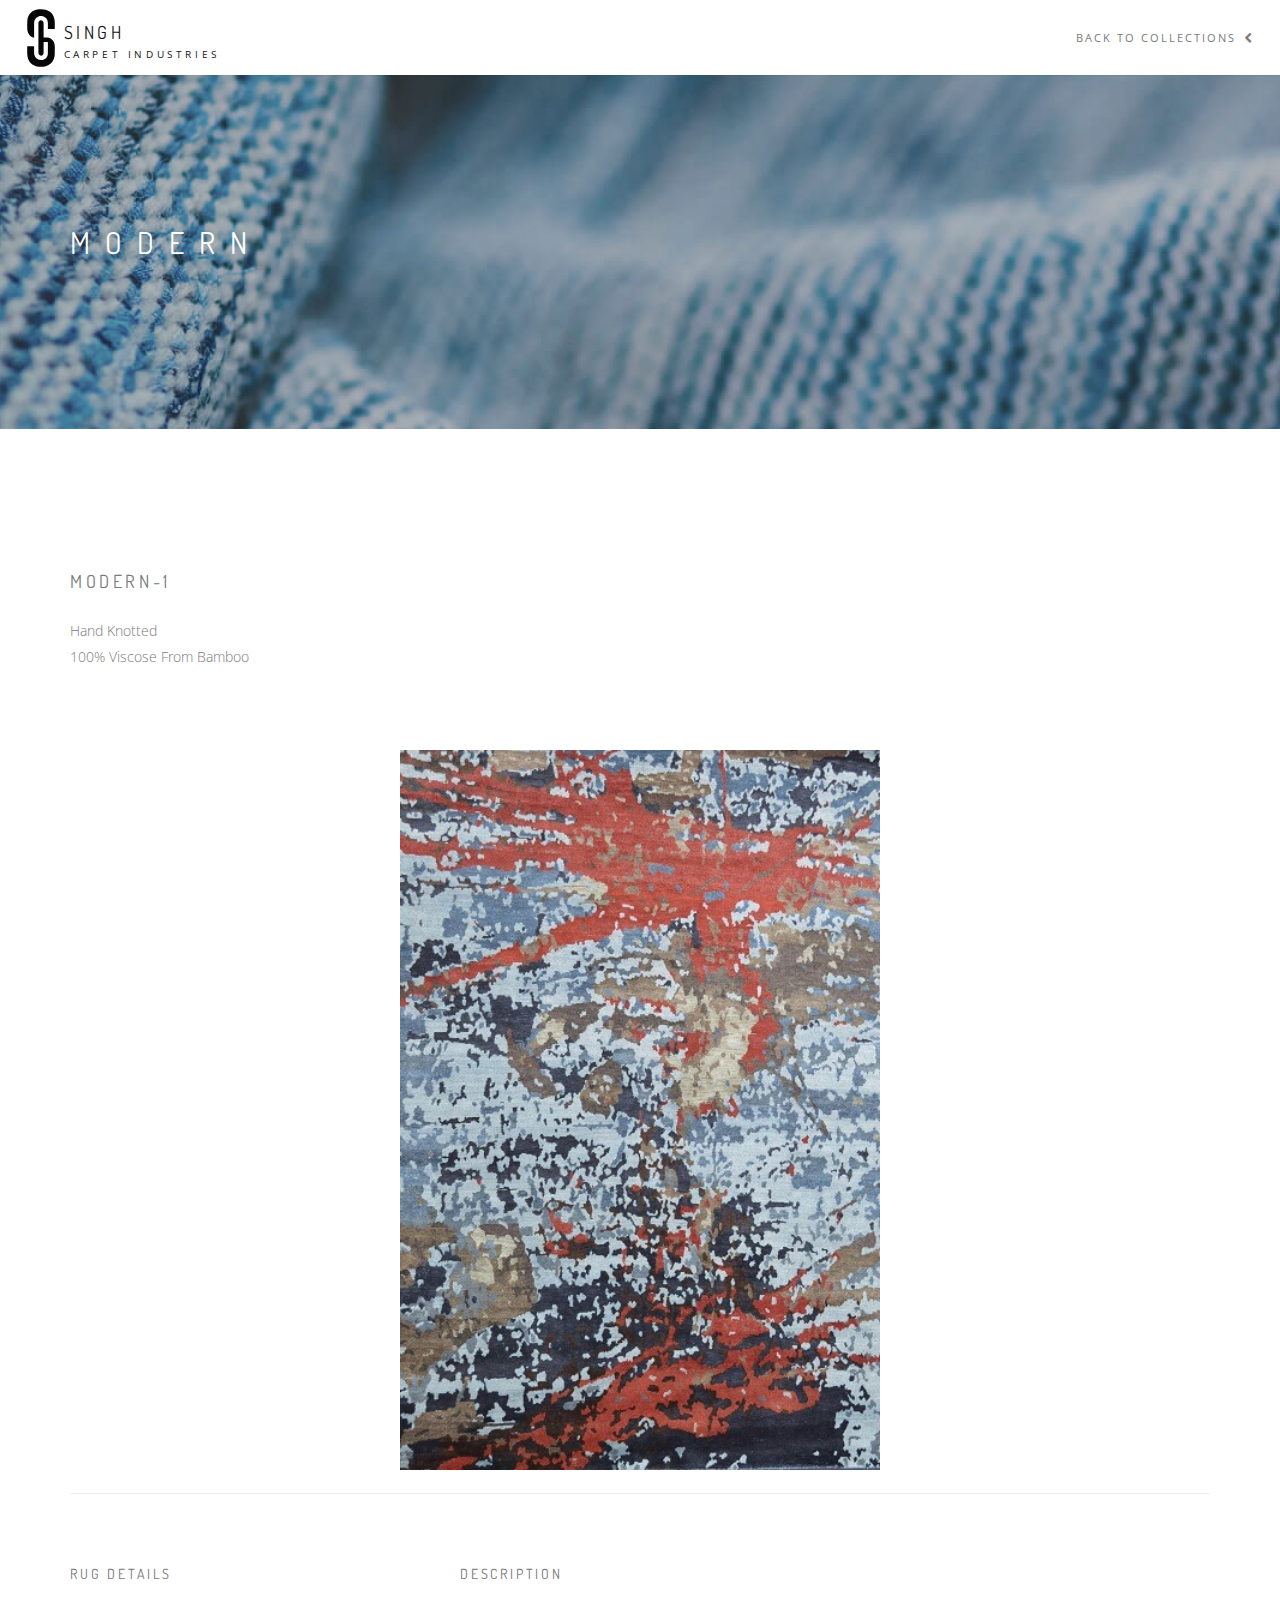
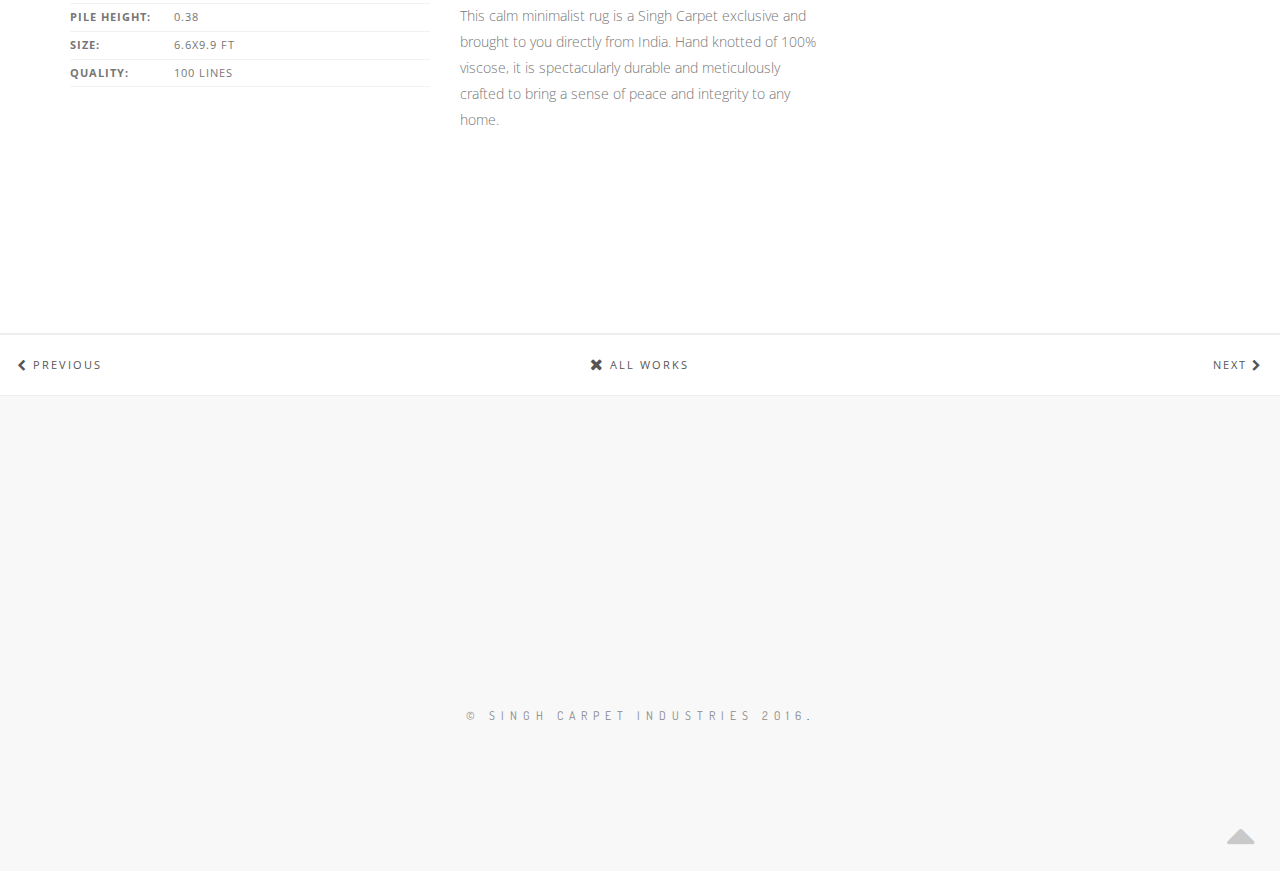
==== deploy/rug-single.html @ 07a35248 "Website deployed" ====
<!DOCTYPE html>
<html>
    <head>
        <title>Singh Carpet Industries - Rugs</title>
        <meta name="description" content="Whether your style is contemporary or classic, you can design your perfect area rug at Singh Carpet Industries.">
        <meta name="keywords" content="Carpet, contemporary, classic, rugs, Varanasi, Bhadoi, Carpet Industries, Custom rugs">
        <meta charset="utf-8">
        <meta name="author" content="Ranjeet Sengar">
        <!--[if IE]><meta http-equiv='X-UA-Compatible' content='IE=edge,chrome=1'><![endif]-->
        <meta name="viewport" content="width=device-width, initial-scale=1.0, maximum-scale=1.0" />
        
        <!-- Favicons -->
        <link rel="shortcut icon" href="icons/favicon-32x32.png">
        <link rel="apple-touch-icon" sizes="57x57" href="icons/apple-icon-57x57.png">
        <link rel="apple-touch-icon" sizes="60x60" href="icons/apple-icon-60x60.png">
        <link rel="apple-touch-icon" sizes="72x72" href="icons/apple-icon-72x72.png">
        <link rel="apple-touch-icon" sizes="76x76" href="icons/apple-icon-76x76.png">
        <link rel="apple-touch-icon" sizes="114x114" href="icons/apple-icon-114x114.png">
        <link rel="apple-touch-icon" sizes="120x120" href="icons/apple-icon-120x120.png">
        <link rel="apple-touch-icon" sizes="144x144" href="icons/apple-icon-144x144.png">
        <link rel="apple-touch-icon" sizes="152x152" href="icons/apple-icon-152x152.png">
        <link rel="apple-touch-icon" sizes="180x180" href="icons/apple-icon-180x180.png">
        <link rel="icon" type="image/png" sizes="192x192"  href="icons/android-icon-192x192.png">
        <link rel="icon" type="image/png" sizes="32x32" href="icons/favicon-32x32.png">
        <link rel="icon" type="image/png" sizes="96x96" href="icons/favicon-96x96.png">
        <link rel="icon" type="image/png" sizes="16x16" href="icons/favicon-16x16.png">
        <link rel="manifest" href="icons/manifest.json">
        <meta name="msapplication-TileColor" content="#ffffff">
        <meta name="msapplication-TileImage" content="icons/ms-icon-144x144.png">
        <meta name="theme-color" content="#ffffff">
        
        <!-- CSS -->
        <link rel="stylesheet" href="css/bootstrap.min.css">
        
        <link rel="stylesheet" href="css/animate.min.css">
        <link rel="stylesheet" href="css/vertical-rhythm.min.css">
        <link rel="stylesheet" href="css/owl.carousel.css">
        <link rel="stylesheet" href="css/magnific-popup.css"> 
        <link rel="stylesheet" href="css/style.css">
        <link rel="stylesheet" href="css/style-responsive.css">     

        
    </head>
    <body class="appear-animate">
        
        <!-- Page Loader -->        
        <div class="page-loader">
            <div class="loader">Loading...</div>
        </div>
        <!-- End Page Loader -->
        
        <!-- Page Wrap -->
        <div class="page" id="top">
            
            <!-- Navigation panel -->
            <nav class="main-nav js-stick">
                <div class="full-wrapper relative clearfix">
                    <!-- Logo ( * your text or image into link tag *) -->
                    <div class="nav-logo-wrap local-scroll">
                        <a href="index.html" class="logo">
                            <!--<img src="images/logo-white.png" alt="" />-->
                            <div class="logo-img black"></div> 
                            <div class="big-logo-txt black">SINGH</div>
                            <div class="small-logo-txt black">CARPET INDUSTRIES</div>
                        </a>
                    </div>
                    <div class="mobile-nav">
                        <i class="fa fa-bars"></i>
                    </div>
                    
                    <!-- Main Menu -->
                    <div class="inner-nav desktop-nav">
                        <ul class="clearlist">
                            <li>
                                <a href="index" class="mn-has-sub">Back to Collections<i class="fa fa-chevron-left"></i></a>
                            </li>
                        </ul>
                    </div>
                    <!-- End Main Menu -->
                    

                </div>
            </nav>
            <!-- End Navigation panel -->
            
            
            <!-- Head Section -->
            <section class="page-section bg-dark-alfa-30 carpet-header" data-background="images/portfolio/full-project-1.jpg">
                <div class="relative container align-left">
                    
                    <div class="row">
                        
                        <div class="col-md-8">
                            <h1 class="hs-line-11 no-transp font-alt mb-20 mb-xs-0 carpet-collection">Modern</h1>
                            <div class="hs-line-4 font-alt">
                                
                            </div>
                        </div>
                        
                        
                    </div>
                    
                </div>
            </section>
            <!-- End Head Section -->
            
            
            <!-- Section -->
            <section class="page-section">
                <div class="container relative">
                    
                    
                    <!-- Features Grid -->
                    <div class="row alt-features-grid mb-80 mb-xs-40">
                        
                        <!-- Text Item -->
                        <div class="col-sm-3">
                            <div class="alt-features-item align-center">
                                <div class="alt-features-descr align-left">
                                    <h4 class="mt-0 font-alt carpet-name">Modern-1</h4>
                                    <span class="carpet-about">Hand Knotted<br>
                                    100% Viscose From Bamboo</span>
                                </div>
                            </div>
                        </div>
                        <!-- End Text Item -->
                        
                        
                        
                    </div>
                    <!-- End Features Grid -->
                    
                    
                    <!-- Work Gallery -->
                    <div class="post-prev-img mb-30 carpet-img">
                        <a href="images/portfolio/full-project-1.jpg" class="lightbox-gallery-2 mfp-image"><img src="images/portfolio/full-project-1.jpg" alt="" /></a>
                    </div>

                    <!-- End Work Gallery -->
                    
                    
                    
                    
                    
                    <!-- Divider -->
                   <hr class="mb-70 mb-xs-30"/>
                   <!-- End Divider -->
                       
                    
                    <div class="section-text mb-60 mb-sm-40">
                        <div class="row">
                            
                            <div class="col-md-4 mb-sm-50 mb-xs-30">
                                 
                                <!-- Project Detail -->
                                <div class="work-detail">
                                    <h5 class="font-alt mt-0 mb-20">Rug Details</h5>
                                    <div class="work-full-detail">
                                        <p>
                                            <strong>Pile Height:</strong>
                                            <span class="carpet-height">0.38"</span>
                                        </p>
                                        <p>
                                            <strong>Size:</strong>
                                            <span class="carpet-size">6.6x9.9 ft</span>
                                        </p>
                                        <p>
                                            <strong>Quality:</strong>
                                            <span class="carpet-quality">100 lines</span>
                                        </p>
                                    </div>
                                </div>
                                <!-- End Project Detail -->
                                 
                            </div>
                            
                            <div class="col-md-4 col-sm-6 mb-sm-50 mb-xs-30">
                                <div class="align-left">
                                <h5 class="font-alt mt-0 mb-20">Description</h5>
                                <div class="alt-features-descr align-left carpet-desc">
                                    Curabitur iaculis accumsan augue, nec finibus mauris pretium eu. 
                                    Duis placerat ex gravida nibh tristique porta. Nulla facilisi. 
                                    Suspendisse ultricies eros blandit.
                                </div>
                            </div>
                            </div>
                            
                           
                            
                        </div>
                    </div>
                    
                </div>
            </section>
            <!-- End Section -->
            
            
            <!-- Divider -->
            <hr class="mt-0 mb-0 "/>
            <!-- End Divider -->
            
            

            
            
            <!-- Divider -->
            <hr class="mt-0 mb-0 "/>
            <!-- End Divider -->
            
            
            <!-- Work Navigation -->
            <div class="work-navigation clearfix">
                <a href="rug-single.html#9" class="work-prev"><span><i class="fa fa-chevron-left"></i>&nbsp;Previous</span></a>
                <a href="index.html#rug-collections" class="work-all"><span><i class="fa fa-times"></i>&nbsp;All works</span></a>
                <a href="rug-single.html#2" class="work-next"><span>Next&nbsp;<i class="fa fa-chevron-right"></i></span></a>
            </div>
            <!-- End Work Navigation -->
            
            
            <!-- Divider -->
            <hr class="mt-0 mb-0 "/>
            <!-- End Divider -->
            
            
            <!-- Foter -->
            <footer class="page-section bg-gray-lighter footer pb-60">
                <div class="container">
                    
                    <!-- Footer Logo -->
                    <div class="local-scroll mb-30 wow fadeInUp" data-wow-duration="1.5s">
                        <a href="#top"><img src="images/sci-logo.png" width="30" height="60" alt="" /></a>
                    </div>
                    <!-- End Footer Logo -->
                    
                    <!-- Social Links -->
                    <div class="footer-social-links mb-110 mb-xs-60">
                        <!--<a href="#" title="Facebook" target="_blank"><i class="fa fa-facebook"></i></a>
                        <a href="#" title="Twitter" target="_blank"><i class="fa fa-twitter"></i></a>-->
                        
                    </div>
                    <!-- End Social Links -->  
                    
                    <!-- Footer Text -->
                    <div class="footer-text">
                        
                        <!-- Copyright -->
                        <div class="footer-copy font-alt">
                            <a href="javascript:;" target="_blank">&copy; Singh Carpet Industries 2016</a>.
                        </div>
                        <!-- End Copyright -->
                        
                       
                        
                    </div>
                    <!-- End Footer Text --> 
                    
                 </div>
                 
                 
                 
                 <div class="local-scroll">
                     <a href="#top" class="link-to-top"><i class="fa fa-caret-up"></i></a>
                 </div>
                 
                 
            </footer>
            
        
        
        </div>
        
        <script type="text/javascript" src="js/jquery-1.11.2.min.js"></script>
        <script type="text/javascript" src="js/jquery.easing.1.3.js"></script>
        <script type="text/javascript" src="js/bootstrap.min.js"></script>        
        <script type="text/javascript" src="js/SmoothScroll.js"></script>
        <script type="text/javascript" src="js/jquery.scrollTo.min.js"></script>
        <script type="text/javascript" src="js/jquery.localScroll.min.js"></script>
        <script type="text/javascript" src="js/jquery.viewport.mini.js"></script>
        <script type="text/javascript" src="js/jquery.countTo.js"></script>
        <script type="text/javascript" src="js/jquery.appear.js"></script>
        <script type="text/javascript" src="js/jquery.sticky.js"></script>
        <script type="text/javascript" src="js/jquery.parallax-1.1.3.js"></script>
        <script type="text/javascript" src="js/jquery.fitvids.js"></script>
        <script type="text/javascript" src="js/owl.carousel.min.js"></script>
        <script type="text/javascript" src="js/isotope.pkgd.min.js"></script>
        <script type="text/javascript" src="js/imagesloaded.pkgd.min.js"></script>
        <script type="text/javascript" src="js/jquery.magnific-popup.min.js"></script>
        <script type="text/javascript" src="http://maps.google.com/maps/api/js?key=AIzaSyBbcmraUAc5-QbWoYLAjXORAAeizj-KKMs&sensor=false&amp;language=en"></script>
        <script type="text/javascript" src="js/gmap3.min.js"></script>
        <script type="text/javascript" src="js/wow.min.js"></script>
        <script type="text/javascript" src="js/masonry.pkgd.min.js"></script>
        <script type="text/javascript" src="js/jquery.simple-text-rotator.min.js"></script>
        
        <script type="text/javascript" src="js/all.js?v2"></script>
        <script type="text/javascript" src="js/contact-form.js"></script>
        <script type="text/javascript" src="js/jquery.ajaxchimp.min.js"></script> 
        <script type="text/javascript" src="js/slick.min.js"></script> 
        <script type="text/javascript" src="js/rug.js?v2"></script> 

        <!--[if lt IE 10]><script type="text/javascript" src="js/placeholder.js"></script><![endif]-->
        
    </body>
</html>
---- deploy/css/vertical-rhythm.min.css ----
.mt-0{margin-top:0!important}.mt-10{margin-top:10px}.mt-20{margin-top:20px}.mt-30{margin-top:30px}.mt-40{margin-top:40px}.mt-50{margin-top:50px}.mt-60{margin-top:60px}.mt-70{margin-top:70px}.mt-80{margin-top:80px}.mt-90{margin-top:90px}.mt-100{margin-top:100px}.mt-110{margin-top:110px}.mt-120{margin-top:120px}.mt-130{margin-top:130px}.mt-140{margin-top:140px}.mb-0{margin-bottom:0!important}.mb-10{margin-bottom:10px}.mb-20{margin-bottom:20px}.mb-30{margin-bottom:30px}.mb-40{margin-bottom:40px}.mb-50{margin-bottom:50px}.mb-60{margin-bottom:60px}.mb-70{margin-bottom:70px}.mb-80{margin-bottom:80px}.mb-90{margin-bottom:90px}.mb-100{margin-bottom:100px}.mb-110{margin-bottom:110px}.mb-120{margin-bottom:120px}.mb-130{margin-bottom:130px}.mb-140{margin-bottom:140px}.pt-0{padding-top:0!important}.pt-10{padding-top:10px}.pt-20{padding-top:20px}.pt-30{padding-top:30px}.pt-40{padding-top:40px}.pt-50{padding-top:50px}.pt-60{padding-top:60px}.pt-70{padding-top:70px}.pt-80{padding-top:80px}.pt-90{padding-top:90px}.pt-100{padding-top:100px}.pt-110{padding-top:110px}.pt-120{padding-top:120px}.pt-130{padding-top:130px}.pt-140{padding-top:140px}.pb-0{padding-bottom:0!important}.pb-10{padding-bottom:10px}.pb-20{padding-bottom:20px}.pb-30{padding-bottom:30px}.pb-40{padding-bottom:40px}.pb-50{padding-bottom:50px}.pb-60{padding-bottom:60px}.pb-70{padding-bottom:70px}.pb-80{padding-bottom:80px}.pb-90{padding-bottom:90px}.pb-100{padding-bottom:100px}.pb-110{padding-bottom:110px}.pb-120{padding-bottom:120px}.pb-130{padding-bottom:130px}.pb-140{padding-bottom:140px}@media only screen and (max-width:1200px){.mt-lg-0{margin-top:0!important}.mt-lg-10{margin-top:10px}.mt-lg-20{margin-top:20px}.mt-lg-30{margin-top:30px}.mt-lg-40{margin-top:40px}.mt-lg-50{margin-top:50px}.mt-lg-60{margin-top:60px}.mt-lg-70{margin-top:70px}.mt-lg-80{margin-top:80px}.mt-lg-90{margin-top:90px}.mt-lg-100{margin-top:100px}.mt-lg-110{margin-top:110px}.mt-lg-120{margin-top:120px}.mt-lg-130{margin-top:130px}.mt-lg-140{margin-top:140px}.mb-lg-0{margin-bottom:0!important}.mb-lg-10{margin-bottom:10px}.mb-lg-20{margin-bottom:20px}.mb-lg-30{margin-bottom:30px}.mb-lg-40{margin-bottom:40px}.mb-lg-50{margin-bottom:50px}.mb-lg-60{margin-bottom:60px}.mb-lg-70{margin-bottom:70px}.mb-lg-80{margin-bottom:80px}.mb-lg-90{margin-bottom:90px}.mb-lg-100{margin-bottom:100px}.mb-lg-110{margin-bottom:110px}.mb-lg-120{margin-bottom:120px}.mb-lg-130{margin-bottom:130px}.mb-lg-140{margin-bottom:140px}.pt-lg-0{padding-top:0!important}.pt-lg-10{padding-top:10px}.pt-lg-20{padding-top:20px}.pt-lg-30{padding-top:30px}.pt-lg-40{padding-top:40px}.pt-lg-50{padding-top:50px}.pt-lg-60{padding-top:60px}.pt-lg-70{padding-top:70px}.pt-lg-80{padding-top:80px}.pt-lg-90{padding-top:90px}.pt-lg-100{padding-top:100px}.pt-lg-110{padding-top:110px}.pt-lg-120{padding-top:120px}.pt-lg-130{padding-top:130px}.pt-lg-140{padding-top:140px}.pb-lg-0{padding-bottom:0!important}.pb-lg-10{padding-bottom:10px}.pb-lg-20{padding-bottom:20px}.pb-lg-30{padding-bottom:30px}.pb-lg-40{padding-bottom:40px}.pb-lg-50{padding-bottom:50px}.pb-lg-60{padding-bottom:60px}.pb-lg-70{padding-bottom:70px}.pb-lg-80{padding-bottom:80px}.pb-lg-90{padding-bottom:90px}.pb-lg-100{padding-bottom:100px}.pb-lg-110{padding-bottom:110px}.pb-lg-120{padding-bottom:120px}.pb-lg-130{padding-bottom:130px}.pb-lg-140{padding-bottom:140px}}@media only screen and (max-width:1024px){.mt-md-0{margin-top:0!important}.mt-md-10{margin-top:10px}.mt-md-20{margin-top:20px}.mt-md-30{margin-top:30px}.mt-md-40{margin-top:40px}.mt-md-50{margin-top:50px}.mt-md-60{margin-top:60px}.mt-md-70{margin-top:70px}.mt-md-80{margin-top:80px}.mt-md-90{margin-top:90px}.mt-md-100{margin-top:100px}.mt-md-110{margin-top:110px}.mt-md-120{margin-top:120px}.mt-md-130{margin-top:130px}.mt-md-140{margin-top:140px}.mb-md-0{margin-bottom:0!important}.mb-md-10{margin-bottom:10px}.mb-md-20{margin-bottom:20px}.mb-md-30{margin-bottom:30px}.mb-md-40{margin-bottom:40px}.mb-md-50{margin-bottom:50px}.mb-md-60{margin-bottom:60px}.mb-md-70{margin-bottom:70px}.mb-md-80{margin-bottom:80px}.mb-md-90{margin-bottom:90px}.mb-md-100{margin-bottom:100px}.mb-md-110{margin-bottom:110px}.mb-md-120{margin-bottom:120px}.mb-md-130{margin-bottom:130px}.mb-md-140{margin-bottom:140px}.pt-md-0{padding-top:0!important}.pt-md-10{padding-top:10px}.pt-md-20{padding-top:20px}.pt-md-30{padding-top:30px}.pt-md-40{padding-top:40px}.pt-md-50{padding-top:50px}.pt-md-60{padding-top:60px}.pt-md-70{padding-top:70px}.pt-md-80{padding-top:80px}.pt-md-90{padding-top:90px}.pt-md-100{padding-top:100px}.pt-md-110{padding-top:110px}.pt-md-120{padding-top:120px}.pt-md-130{padding-top:130px}.pt-md-140{padding-top:140px}.pb-md-0{padding-bottom:0!important}.pb-md-10{padding-bottom:10px}.pb-md-20{padding-bottom:20px}.pb-md-30{padding-bottom:30px}.pb-md-40{padding-bottom:40px}.pb-md-50{padding-bottom:50px}.pb-md-60{padding-bottom:60px}.pb-md-70{padding-bottom:70px}.pb-md-80{padding-bottom:80px}.pb-md-90{padding-bottom:90px}.pb-md-100{padding-bottom:100px}.pb-md-110{padding-bottom:110px}.pb-md-120{padding-bottom:120px}.pb-md-130{padding-bottom:130px}.pb-md-140{padding-bottom:140px}}@media only screen and (max-width:768px){.mt-sm-0{margin-top:0!important}.mt-sm-10{margin-top:10px}.mt-sm-20{margin-top:20px}.mt-sm-30{margin-top:30px}.mt-sm-40{margin-top:40px}.mt-sm-50{margin-top:50px}.mt-sm-60{margin-top:60px}.mt-sm-70{margin-top:70px}.mt-sm-80{margin-top:80px}.mt-sm-90{margin-top:90px}.mt-sm-100{margin-top:100px}.mt-sm-110{margin-top:110px}.mt-sm-120{margin-top:120px}.mt-sm-130{margin-top:130px}.mt-sm-140{margin-top:140px}.mb-sm-0{margin-bottom:0!important}.mb-sm-10{margin-bottom:10px}.mb-sm-20{margin-bottom:20px}.mb-sm-30{margin-bottom:30px}.mb-sm-40{margin-bottom:40px}.mb-sm-50{margin-bottom:50px}.mb-sm-60{margin-bottom:60px}.mb-sm-70{margin-bottom:70px}.mb-sm-80{margin-bottom:80px}.mb-sm-90{margin-bottom:90px}.mb-sm-100{margin-bottom:100px}.mb-sm-110{margin-bottom:110px}.mb-sm-120{margin-bottom:120px}.mb-sm-130{margin-bottom:130px}.mb-sm-140{margin-bottom:140px}.pt-sm-0{padding-top:0!important}.pt-sm-10{padding-top:10px}.pt-sm-20{padding-top:20px}.pt-sm-30{padding-top:30px}.pt-sm-40{padding-top:40px}.pt-sm-50{padding-top:50px}.pt-sm-60{padding-top:60px}.pt-sm-70{padding-top:70px}.pt-sm-80{padding-top:80px}.pt-sm-90{padding-top:90px}.pt-sm-100{padding-top:100px}.pt-sm-110{padding-top:110px}.pt-sm-120{padding-top:120px}.pt-sm-130{padding-top:130px}.pt-sm-140{padding-top:140px}.pb-sm-0{padding-bottom:0!important}.pb-sm-10{padding-bottom:10px}.pb-sm-20{padding-bottom:20px}.pb-sm-30{padding-bottom:30px}.pb-sm-40{padding-bottom:40px}.pb-sm-50{padding-bottom:50px}.pb-sm-60{padding-bottom:60px}.pb-sm-70{padding-bottom:70px}.pb-sm-80{padding-bottom:80px}.pb-sm-90{padding-bottom:90px}.pb-sm-100{padding-bottom:100px}.pb-sm-110{padding-bottom:110px}.pb-sm-120{padding-bottom:120px}.pb-sm-130{padding-bottom:130px}.pb-sm-140{padding-bottom:140px}}@media only screen and (max-width:767px){.mt-xs-0{margin-top:0!important}.mt-xs-10{margin-top:10px}.mt-xs-20{margin-top:20px}.mt-xs-30{margin-top:30px}.mt-xs-40{margin-top:40px}.mt-xs-50{margin-top:50px}.mt-xs-60{margin-top:60px}.mt-xs-70{margin-top:70px}.mt-xs-80{margin-top:80px}.mt-xs-90{margin-top:90px}.mt-xs-100{margin-top:100px}.mt-xs-110{margin-top:110px}.mt-xs-120{margin-top:120px}.mt-xs-130{margin-top:130px}.mt-xs-140{margin-top:140px}.mb-xs-0{margin-bottom:0!important}.mb-xs-10{margin-bottom:10px}.mb-xs-20{margin-bottom:20px}.mb-xs-30{margin-bottom:30px}.mb-xs-40{margin-bottom:40px}.mb-xs-50{margin-bottom:50px}.mb-xs-60{margin-bottom:60px}.mb-xs-70{margin-bottom:70px}.mb-xs-80{margin-bottom:80px}.mb-xs-90{margin-bottom:90px}.mb-xs-100{margin-bottom:100px}.mb-xs-110{margin-bottom:110px}.mb-xs-120{margin-bottom:120px}.mb-xs-130{margin-bottom:130px}.mb-xs-140{margin-bottom:140px}.pt-xs-0{padding-top:0!important}.pt-xs-10{padding-top:10px}.pt-xs-20{padding-top:20px}.pt-xs-30{padding-top:30px}.pt-xs-40{padding-top:40px}.pt-xs-50{padding-top:50px}.pt-xs-60{padding-top:60px}.pt-xs-70{padding-top:70px}.pt-xs-80{padding-top:80px}.pt-xs-90{padding-top:90px}.pt-xs-100{padding-top:100px}.pt-xs-110{padding-top:110px}.pt-xs-120{padding-top:120px}.pt-xs-130{padding-top:130px}.pt-xs-140{padding-top:140px}.pb-xs-0{padding-bottom:0!important}.pb-xs-10{padding-bottom:10px}.pb-xs-20{padding-bottom:20px}.pb-xs-30{padding-bottom:30px}.pb-xs-40{padding-bottom:40px}.pb-xs-50{padding-bottom:50px}.pb-xs-60{padding-bottom:60px}.pb-xs-70{padding-bottom:70px}.pb-xs-80{padding-bottom:80px}.pb-xs-90{padding-bottom:90px}.pb-xs-100{padding-bottom:100px}.pb-xs-110{padding-bottom:110px}.pb-xs-120{padding-bottom:120px}.pb-xs-130{padding-bottom:130px}.pb-xs-140{padding-bottom:140px}}@media only screen and (max-width:480px){.mt-xxs-0{margin-top:0!important}.mt-xxs-10{margin-top:10px}.mt-xxs-20{margin-top:20px}.mt-xxs-30{margin-top:30px}.mt-xxs-40{margin-top:40px}.mt-xxs-50{margin-top:50px}.mt-xxs-60{margin-top:60px}.mt-xxs-70{margin-top:70px}.mt-xxs-80{margin-top:80px}.mt-xxs-90{margin-top:90px}.mt-xxs-100{margin-top:100px}.mt-xxs-110{margin-top:110px}.mt-xxs-120{margin-top:120px}.mt-xxs-130{margin-top:130px}.mt-xxs-140{margin-top:140px}.mb-xxs-0{margin-bottom:0!important}.mb-xxs-10{margin-bottom:10px}.mb-xxs-20{margin-bottom:20px}.mb-xxs-30{margin-bottom:30px}.mb-xxs-40{margin-bottom:40px}.mb-xxs-50{margin-bottom:50px}.mb-xxs-60{margin-bottom:60px}.mb-xxs-70{margin-bottom:70px}.mb-xxs-80{margin-bottom:80px}.mb-xxs-90{margin-bottom:90px}.mb-xxs-100{margin-bottom:100px}.mb-xxs-110{margin-bottom:110px}.mb-xxs-120{margin-bottom:120px}.mb-xxs-130{margin-bottom:130px}.mb-xxs-140{margin-bottom:140px}.pt-xxs-0{padding-top:0!important}.pt-xxs-10{padding-top:10px}.pt-xxs-20{padding-top:20px}.pt-xxs-30{padding-top:30px}.pt-xxs-40{padding-top:40px}.pt-xxs-50{padding-top:50px}.pt-xxs-60{padding-top:60px}.pt-xxs-70{padding-top:70px}.pt-xxs-80{padding-top:80px}.pt-xxs-90{padding-top:90px}.pt-xxs-100{padding-top:100px}.pt-xxs-110{padding-top:110px}.pt-xxs-120{padding-top:120px}.pt-xxs-130{padding-top:130px}.pt-xxs-140{padding-top:140px}.pb-xxs-0{padding-bottom:0!important}.pb-xxs-10{padding-bottom:10px}.pb-xxs-20{padding-bottom:20px}.pb-xxs-30{padding-bottom:30px}.pb-xxs-40{padding-bottom:40px}.pb-xxs-50{padding-bottom:50px}.pb-xxs-60{padding-bottom:60px}.pb-xxs-70{padding-bottom:70px}.pb-xxs-80{padding-bottom:80px}.pb-xxs-90{padding-bottom:90px}.pb-xxs-100{padding-bottom:100px}.pb-xxs-110{padding-bottom:110px}.pb-xxs-120{padding-bottom:120px}.pb-xxs-130{padding-bottom:130px}.pb-xxs-140{padding-bottom:140px}}
---- deploy/css/style.css ----
@charset "utf-8";
/*------------------------------------------------------------------

-------------------------------------------------------------------*/

@import "font-awesome.min.css";
@import "et-line.css";
@import url(http://fonts.googleapis.com/css?family=Open+Sans:400italic,700italic,400,300,700);
@import url(http://fonts.googleapis.com/css?family=Dosis:300,400,700);

/*------------------------------------------------------------------
[Table of contents]

1. Common styles
2. Page loader / .page-loader
3. Typography
4. Buttons
5. Forms fields
6. Home sections / .home-section
    6.1. Home content
    6.2. Scroll down icon
    6.3. Headings styles
7. Compact bar / .nav-bar-compact
8. Classic menu bar / .main-nav
9. Sections styles / .page-section, .small-section, .split-section
10. Alternative services / .alt-service-grid
11. Team / .team-grid
12. Features
13. Benefits (Process)
14. Counters
15. Portfolio / #portfolio
    15.1. Works filter
    15.2. Works grid
    15.3. Works full view
16. Banner section
17. Testimonial
    18.1. Logotypes
18. Post previews (news section)
19. Newsletter
20. Contact section
    20.1. Contact form
21. Bottom menu / .bot-menu
22. Google maps  /.google-map
23. Footer / .footer
24. Blog
    24.1. Pagination
    24.2. Comments
    24.3. Sidebar
25. Shop
26. Pricing
27. Shortcodes
    27.1. Owl Carousel
    27.2. Tabs
    27.3. Tabs minimal
    27.4. Alert messages
    27.5. Accordion
    27.6. Toggle
    27.7. Progress bars
    27.8. Font icons examples
    27.9. Intro page
28. Special demos
29. Bootstrap multicolumn grid


/*------------------------------------------------------------------
# [Color codes]

# Black (active elements, links, text) #111
# Gray (text) #777
# Dark #111
# Dark Lighter #252525
# Gray BG #f4f4f4
# Gray BG Lighter #f8f8f8
# Mid grey #5f5f5f
# Borders #e9e9e9

# */


/*------------------------------------------------------------------
[Typography]

Body:               14px/1.6 "Open Sans", arial, sans-serif;
Headers:            Dosis, arial, sans-serif;
Serif:              "Times New Roman", Times, serif;
Section Title:      35px/1.3 "Open Sans", arial, sans-serif;
Section Heading:    24px/1.3 "Open Sans", arial, sans-serif;
Section Text:       15px/1.7 "Open Sans", arial, sans-serif;

-------------------------------------------------------------------*/


/* ==============================
   Common styles
   ============================== */
  
.align-center{ text-align:center !important; }
.align-left{ text-align:left !important;}
.align-right{ text-align:right !important; }
.left{float:left !important;}
.right{float:right !important;}
.relative{position:relative;}
.hidden{display:none;}
.inline-block{display:inline-block;}
.white{ color: #fff !important; }
.black{ color: #111 !important; }
.color{ color: #e41919 !important; }
.glass{ opacity: .5; };
.image-fullwidth img{
    width: 100%;
}
.stick-fixed{
	position: fixed !important;
	top: 0;
	left: 0;
}
.round{
    -webkit-border-radius: 2px !important;
    -moz-border-radius: 2px !important;
    border-radius: 2px !important;
}

::-moz-selection{ color: #fff; background:#000; }
::-webkit-selection{ color: #fff;	background:#000; }
::selection{ color: #fff;	background:#000; }

.animate, .animate *{
	-webkit-transition: all 0.27s cubic-bezier(0.000, 0.000, 0.580, 1.000);  
    -moz-transition: all 0.27s cubic-bezier(0.000, 0.000, 0.580, 1.000); 
    -o-transition: all 0.27s cubic-bezier(0.000, 0.000, 0.580, 1.000);
    -ms-transition: all 0.27s cubic-bezier(0.000, 0.000, 0.580, 1.000); 
    transition: all 0.27s cubic-bezier(0.000, 0.000, 0.580, 1.000);
}
.no-animate, .no-animate *{
	-webkit-transition: 0 none !important;  
    -moz-transition: 0 none !important;  
	 -ms-transition: 0 none !important;
    -o-transition: 0 none !important;    
    transition:0 none !important;  
}

.shadow{
    -webkit-box-shadow: 0px 3px 50px rgba(0, 0, 0, .15);
    -moz-box-shadow: 0px 3px 50px rgba(0, 0, 0, .15);
    box-shadow: 0px 3px 50px rgba(0, 0, 0, .15);
}
.white-shadow{
    -webkit-box-shadow: 0px 0px 200px rgba(255, 255, 255, .2);
    -moz-box-shadow: 0px 0px 200px rgba(255, 255, 255, .2);
    box-shadow: 0px 0px 200px rgba(255, 255, 255, .2);
}

.clearlist, .clearlist li {
    list-style: none;
    padding: 0;
    margin: 0;
    background: none;
}

.full-wrapper {
    margin: 0 2%;
}
.container-fluid{
    max-width: 1170px;
    margin: 0 auto;
    padding: 0 20px;
    
    -webkit-box-sizing: border-box;
    -moz-box-sizing: border-box;
    box-sizing: border-box;
}

html{
	overflow-y: scroll;
    -ms-overflow-style: scrollbar;
}
html, body{
	height: 100%;
	-webkit-font-smoothing: antialiased;
}
.page{
	overflow: hidden;
}

.body-masked{
	display: none;
	width: 100%;
	height: 100%;
	position: fixed;
	top: 0;
	left: 0;
	background: #fff url(../images/loader.gif) no-repeat center center;
	z-index: 100000;	
}

.mask-delay{
	-webkit-animation-delay: 0.75s;
	-moz-animation-delay: 0.75s;
	animation-delay: 0.75s;
}
.mask-speed{
	-webkit-animation-duration: 0.25s !important;
	-moz-animation-duration: 0.25s !important;
	animation-duration: 0.25s !important;
} 
iframe{
    border: none;
}
a, b, div, ul, li{
	-webkit-tap-highlight-color: rgba(0,0,0,0); 
	-webkit-tap-highlight-color: transparent; 
	-moz-outline-: none;
}
a:focus,
a:active{
	-moz-outline: none;
	outline: none;
}
img:not([draggable]), embed, object, video{
    max-width: 100%;
    height: auto;
}



/* ==============================
   Page loader
   ============================== */


.page-loader{
 	display:block;
	width: 100%;
	height: 100%;
	position: fixed;
	top: 0;
	left: 0;
	background: #fefefe;
	z-index: 100000;	
}

.loader{
  width: 70px;
  height: 70px;
  position: absolute;
  top: 50%;
  left: 50%;
  margin: -25px 0 0 -25px;
  font-size: 10px;
  text-indent: -12345px;
  /*border-top: 1px solid rgba(0,0,0, 0.08);
  border-right: 1px solid rgba(0,0,0, 0.08);
  border-bottom: 1px solid rgba(0,0,0, 0.08);
  border-left: 1px solid rgba(0,0,0, 0.5);
  
  -webkit-border-radius: 50%;
  -moz-border-radius: 50%;
  border-radius: 50%;
  
   -webkit-animation: spinner 700ms infinite linear;
   -moz-animation: spinner 700ms infinite linear;
   -ms-animation: spinner 700ms infinite linear;
   -o-animation: spinner 700ms infinite linear;
   animation: spinner 700ms infinite linear;*/
   background-image: url(../images/loader.gif);
   background-size: cover;
  
  z-index: 100001;
}

@-webkit-keyframes spinner {
  0% {
    -webkit-transform: rotate(0deg);
    -moz-transform: rotate(0deg);
    -ms-transform: rotate(0deg);
    -o-transform: rotate(0deg);
    transform: rotate(0deg);
  }

  100% {
    -webkit-transform: rotate(360deg);
    -moz-transform: rotate(360deg);
    -ms-transform: rotate(360deg);
    -o-transform: rotate(360deg);
    transform: rotate(360deg);
  }
}

@-moz-keyframes spinner {
  0% {
    -webkit-transform: rotate(0deg);
    -moz-transform: rotate(0deg);
    -ms-transform: rotate(0deg);
    -o-transform: rotate(0deg);
    transform: rotate(0deg);
  }

  100% {
    -webkit-transform: rotate(360deg);
    -moz-transform: rotate(360deg);
    -ms-transform: rotate(360deg);
    -o-transform: rotate(360deg);
    transform: rotate(360deg);
  }
}

@-o-keyframes spinner {
  0% {
    -webkit-transform: rotate(0deg);
    -moz-transform: rotate(0deg);
    -ms-transform: rotate(0deg);
    -o-transform: rotate(0deg);
    transform: rotate(0deg);
  }

  100% {
    -webkit-transform: rotate(360deg);
    -moz-transform: rotate(360deg);
    -ms-transform: rotate(360deg);
    -o-transform: rotate(360deg);
    transform: rotate(360deg);
  }
}

@keyframes spinner {
  0% {
    -webkit-transform: rotate(0deg);
    -moz-transform: rotate(0deg);
    -ms-transform: rotate(0deg);
    -o-transform: rotate(0deg);
    transform: rotate(0deg);
  }

  100% {
    -webkit-transform: rotate(360deg);
    -moz-transform: rotate(360deg);
    -ms-transform: rotate(360deg);
    -o-transform: rotate(360deg);
    transform: rotate(360deg);
  }
}



/* ==============================
   Typography
   ============================== */

body{
	color: #111;
	font-size: 14px;
	font-family: "Open Sans", arial, sans-serif;
	line-height: 1.6;	
	-webkit-font-smoothing: antialiased;
}

a{
	color: #111;
	text-decoration: underline;
}
a:hover{
	color: #888;
	text-decoration: underline;
}

h1,h2,h3,h4,h5,h6{
    margin-bottom: 1.3em;
	line-height: 1.4;
	font-weight: 400;
   
}
h1{
	font-size: 32px;
}
h2{
	font-size: 28px;
}
h6{
    font-weight: 700;
}
p{
	margin: 0 0 2em 0;
}
ul, ol{
    margin: 0 0 1.5em 0;
}
blockquote{
	margin: 3em 0 3em 0;
    padding: 0;
	border: none;
	background: none;
    font-style: normal;
	line-height: 1.7;
	color: #777;
}
blockquote p{
	margin-bottom: 1em;
	font-size: 24px;
    font-weight: 300;
	font-style: normal;
	line-height: 1.6;
}
blockquote footer{    
	font-size: 11px;
    font-weight: 400;
    text-transform: uppercase;
    letter-spacing: 2px;
}
dl dt{
	margin-bottom: 5px;
}
dl dd{
	margin-bottom: 15px;
}
pre{
	background-color: #f9f9f9;
	border-color: #ddd;

}
hr{
	background-color: rgba(255,255,255, .08);
}
hr.white{
    border-color: rgba(255,255,255, .35);
    background: rgba(255,255,255, .35);
}
hr.black{
    border-color:rgba(0,0,0, .85);
    background: rgba(0,0,0, .85);
}
.uppercase{
	text-transform: uppercase;
	letter-spacing: 1px;
}
.font-alt{
    font-family: Dosis, arial, sans-serif;
    text-transform: uppercase;
    letter-spacing: 0.2em;
}
.serif{
	font-family: "Times New Roman", Times, serif;
	font-style: italic;
    font-weight: normal;
}
.normal{
	font-weight: normal;
}
.strong{
    font-weight: 700 !important;
}
.lead{
    margin: 1em 0 2em 0;
    font-size: 140%;
    line-height: 1.6;
}
.text{		
	font-size: 16px;
	font-weight: 300;
	color: #5f5f5f;
	line-height: 1.8;
}
.text h1,
.text h2,
.text h3,
.text h4,
.text h5,
.text h6{
	color: #111;
}

.dropcap{
    float: left;
    font-size: 3em;
    line-height: 1;
    padding: 2px 8px 2px 0;    
}


.big-icon{
	display: block;
	width: 90px;
	height: 90px;
	margin: 0 auto 20px;
	border: 3px solid #fff;
	text-align: center;
	line-height: 88px;
	font-size: 32px;
	color: rgba(255,255,255, .97);
	
	-webkit-border-radius: 50%;
	-moz-border-radius: 50%;
	border-radius: 50%;
	
	-webkit-transition: all 0.27s cubic-bezier(0.000, 0.000, 0.580, 1.000);  
    -moz-transition: all 0.27s cubic-bezier(0.000, 0.000, 0.580, 1.000); 
    -o-transition: all 0.27s cubic-bezier(0.000, 0.000, 0.580, 1.000);
    -ms-transition: all 0.27s cubic-bezier(0.000, 0.000, 0.580, 1.000); 
    transition: all 0.27s cubic-bezier(0.000, 0.000, 0.580, 1.000);
}
.big-icon .fa-play{
	position: relative;
	left: 4px;
}
.big-icon.big-icon-rs{
    border: none;
    width: auto;
    height: auto;
    font-size: 96px;
}

.big-icon-link{
	display: inline-block;
	text-decoration: none;
}
.big-icon-link:hover{
    border-color: transparent !important;
}
.big-icon-link:hover .big-icon{
	border-color: #fff;
	color: #fff;
	
	-webkit-transition: 0 none !important;  
    -moz-transition: 0 none !important;  
	 -ms-transition: 0 none !important;
    -o-transition: 0 none !important;    
    transition:0 none !important;  
}
.big-icon-link:active .big-icon{
	-webkit-transform: scale(0.99);
	-moz-transform: scale(0.99);
	-o-transform: scale(0.99);
	-ms-transform: scale(0.99);
	transform: scale(0.99);
}

.wide-heading{
	display: block;
	margin-bottom: 10px;
	font-size: 48px;
	font-weight: 400;
	letter-spacing: 0.4em;	
	text-align: center;
	text-transform: uppercase;
	opacity: .9;
	
	-webkit-transition: all 0.27s cubic-bezier(0.000, 0.000, 0.580, 1.000);  
    -moz-transition: all 0.27s cubic-bezier(0.000, 0.000, 0.580, 1.000); 
    -o-transition: all 0.27s cubic-bezier(0.000, 0.000, 0.580, 1.000);
    -ms-transition: all 0.27s cubic-bezier(0.000, 0.000, 0.580, 1.000); 
    transition: all 0.27s cubic-bezier(0.000, 0.000, 0.580, 1.000);
}

.big-icon-link:hover,
.big-icon-link:hover .wide-heading{
	color: #fff;
	text-decoration: none;
}
.sub-heading{
	font-size: 16px;
	font-style: italic;
	text-align: center;
	line-height: 1.3;
	color: rgba(255,255,255, .75);
}

.big-icon.black{
    color: #000;
    border-color: rgba(0,0,0, .75);
}
.big-icon-link:hover .big-icon.black{
    color: #000;
    border-color: #000;
}
.wide-heading.black{
    color: rgba(0,0,0, .87);
}
.big-icon-link.black:hover,
.big-icon-link:hover .wide-heading.black{
	color: #000;
	text-decoration: none;
}
.sub-heading.black{
	color: rgba(0,0,0, .75);
}



/* ==============================
   Buttons
   ============================== */
  
.btn-mod,
a.btn-mod{
    -webkit-box-sizing: border-box;
	-moz-box-sizing: border-box;
	box-sizing: border-box;
	padding: 4px 13px;
  	color: #fff;
  	background: rgba(34,34,34, .9);
	border: 2px solid transparent;
	font-size: 11px;
	font-weight: 400;
	text-transform: uppercase;
	text-decoration: none;
	letter-spacing: 2px;
    
	-webkit-border-radius: 0;
	-moz-border-radius: 0;
	border-radius: 0;
    
    -webkit-box-shadow: none;
    -moz-box-shadow: none;
    box-shadow: none;
	
	-webkit-transition: all 0.2s cubic-bezier(0.000, 0.000, 0.580, 1.000);  
    -moz-transition: all 0.2s cubic-bezier(0.000, 0.000, 0.580, 1.000); 
    -o-transition: all 0.2s cubic-bezier(0.000, 0.000, 0.580, 1.000);
    -ms-transition: all 0.2s cubic-bezier(0.000, 0.000, 0.580, 1.000); 
    transition: all 0.2s cubic-bezier(0.000, 0.000, 0.580, 1.000);
}
.btn-mod:hover,
.btn-mod:focus,
a.btn-mod:hover,
a.btn-mod:focus{
	font-weight: 400;
	color: rgba(255,255,255, .85);
  	background: rgba(0,0,0, .7);
	text-decoration: none;
    outline: none;
    border-color: transparent;    
    -webkit-box-shadow: none;
    box-shadow: none;
}
.btn-mod:active{
	cursor: pointer !important;
    outline: none !important;
}

.btn-mod.btn-small{
    height: auto;
  	padding: 6px 17px;
	font-size: 11px;
    letter-spacing: 1px;
} 
.btn-mod.btn-medium{
    height: auto;
  	padding: 8px 37px;
	font-size: 12px;
} 
.btn-mod.btn-large{
    height: auto;
  	padding: 12px 45px;
	font-size: 13px;
} 

.btn-mod.btn-glass{
  	color: rgba(255,255,255, .75);
  	background: rgba(0,0,0, .40);
}
.btn-mod.btn-glass:hover,
.btn-mod.btn-glass:focus{
  	color: rgba(255,255,255, 1);
  	background: rgba(0,0,0, 1);
}

.btn-mod.btn-border{
  	color: #151515;
	border: 2px solid #151515;
  	background: transparent;
}
.btn-mod.btn-border:hover,
.btn-mod.btn-border:focus{
  	color: #fff;
	border-color: transparent;
  	background: #000;
}

.btn-mod.btn-border-c{
  	color: #e41919;
	border: 2px solid #e41919;
  	background: transparent;
}
.btn-mod.btn-border-c:hover,
.btn-mod.btn-border-c:focus{
  	color: #fff;
	border-color: transparent;
  	background: #e41919;
}

.btn-mod.btn-border-w{
  	color: #fff;
	border: 2px solid rgba(255,255,255, .75);
  	background: transparent;
}
.btn-mod.btn-border-w:hover,
.btn-mod.btn-border-w:focus{
  	color: #111;
	border-color: transparent;
  	background: #fff;
}

.btn-mod.btn-w{
  	color: #111;
  	background: rgba(255,255,255, .8);
}
.btn-mod.btn-w:hover,
.btn-mod.btn-w:focus{
  	color: #111;
  	background: #fff;
}

.btn-mod.btn-w-color{
  	color: #e41919;
  	background: #fff;
}
.btn-mod.btn-w-color:hover,
.btn-mod.btn-w-color:focus{
	color: #151515;
  	background: #fff;
}

.btn-mod.btn-gray{
  	color: #777;
  	background: #e5e5e5;
}
.btn-mod.btn-gray:hover,
.btn-mod.btn-gray:focus{
  	color: #444;
  	background: #d5d5d5;
}

.btn-mod.btn-color{
  	color: #fff;
  	background: #e41919;
}
.btn-mod.btn-color:hover,
.btn-mod.btn-color:focus{
  	color: #fff;
  	background: #e41919;
    opacity: .85;
}

.btn-mod.btn-circle{
	-webkit-border-radius: 30px;
	-moz-border-radius: 30px;
	border-radius: 30px;
}
.btn-mod.btn-round{
	-webkit-border-radius: 2px;
	-moz-border-radius: 2px;
	border-radius: 2px;
}
.btn-icon{
	position: relative;
    border: none;
    overflow: hidden;
}
.btn-icon.btn-small{
	overflow: hidden;
}
.btn-icon > span{
	width: 100%;
	height: 50px;
	line-height: 50px;
	margin-top: -25px;
	position: absolute;
	top: 50%;
	left: 0;
	color: #777;
	font-size: 48px;
	opacity: .2;
	
	-webkit-transition: all 0.2s cubic-bezier(0.000, 0.000, 0.580, 1.000);  
    -moz-transition: all 0.2s cubic-bezier(0.000, 0.000, 0.580, 1.000); 
    -o-transition: all 0.2s cubic-bezier(0.000, 0.000, 0.580, 1.000);
    -ms-transition: all 0.2s cubic-bezier(0.000, 0.000, 0.580, 1.000); 
    transition: all 0.2s cubic-bezier(0.000, 0.000, 0.580, 1.000);
}
.btn-icon:hover > span{
	opacity: 0;
    
    -webkit-transform: scale(2);
    -moz-transform: scale(2);
    -o-transform: scale(2);
    -ms-transform: scale(2);
    transform: scale(2);
}
.btn-icon > span.white{
    color: #fff;
}
.btn-icon > span.black{
    color: #000;
}
.btn-full{
	width: 100%;
}


/* ==============================
   Forms fields
   ============================== */

.form input[type="text"],
.form input[type="email"],
.form input[type="number"],
.form input[type="url"],
.form input[type="search"],
.form input[type="tel"],
.form input[type="password"],
.form input[type="date"],
.form input[type="color"],
.form select{
    display: inline-block;
	height: 27px;
    vertical-align: middle;
	font-size: 11px;
	font-weight: 400;
	text-transform: uppercase;
	letter-spacing: 1px;
	color: #777;
	border: 1px solid rgba(0,0,0, .1);
    padding-left: 7px;
    padding-right: 7px;
    
    -webkit-border-radius: 0;
    -moz-border-radius: 0;
    border-radius: 0;
	
	-webkit-box-shadow: none;
	-moz-box-shadow: none;
	box-shadow: none;
    
    -moz-box-sizing: border-box;
	-webkit-box-sizing: border-box;
	box-sizing: border-box;
    
    -webkit-transition: all 0.2s cubic-bezier(0.000, 0.000, 0.580, 1.000);  
    -moz-transition: all 0.2s cubic-bezier(0.000, 0.000, 0.580, 1.000); 
    -o-transition: all 0.2s cubic-bezier(0.000, 0.000, 0.580, 1.000);
    -ms-transition: all 0.2s cubic-bezier(0.000, 0.000, 0.580, 1.000); 
    transition: all 0.2s cubic-bezier(0.000, 0.000, 0.580, 1.000);
}
.form select{
    font-size: 12px;
}
.form select[multiple]{
    height: auto;
}
.form input[type="text"]:hover,
.form input[type="email"]:hover,
.form input[type="number"]:hover,
.form input[type="url"]:hover,
.form input[type="search"]:hover,
.form input[type="tel"]:hover,
.form input[type="password"]:hover,
.form input[type="date"]:hover,
.form input[type="color"]:hover,
.form select:hover{
	border-color: rgba(0,0,0, .2);
}
.form input[type="text"]:focus,
.form input[type="email"]:focus,
.form input[type="number"]:focus,
.form input[type="url"]:focus,
.form input[type="search"]:focus,
.form input[type="tel"]:focus,
.form input[type="password"]:focus,
.form input[type="date"]:focus,
.form input[type="color"]:focus,
.form select:focus{
	color: #111;
	border-color: rgba(0,0,0, .7);
    
	-webkit-box-shadow: 0 0 3px rgba(0,0,0, .3);
	-moz-box-shadow: 0 0 3px rgba(0,0,0, .3);
	box-shadow: 0 0 3px rgba(0,0,0, .3);
    outline: none;
}
.form input[type="text"].input-lg,
.form input[type="email"].input-lg,
.form input[type="number"].input-lg,
.form input[type="url"].input-lg,
.form input[type="search"].input-lg,
.form input[type="tel"].input-lg,
.form input[type="password"].input-lg,
.form input[type="date"].input-lg,
.form input[type="color"].input-lg,
.form select.input-lg{
	height: 46px;
    padding-left: 15px;
    padding-right: 15px;
    font-size: 13px;
}
.form input[type="text"].input-md,
.form input[type="email"].input-md,
.form input[type="number"].input-md,
.form input[type="url"].input-md,
.form input[type="search"].input-md,
.form input[type="tel"].input-md,
.form input[type="password"].input-md,
.form input[type="date"].input-md,
.form input[type="color"].input-md,
.form select.input-md{
	height: 37px;
    padding-left: 13px;
    padding-right: 13px;
    font-size: 12px;
}
.form input[type="text"].input-sm,
.form input[type="email"].input-sm,
.form input[type="number"].input-sm,
.form input[type="url"].input-sm,
.form input[type="search"].input-sm,
.form input[type="tel"].input-sm,
.form input[type="password"].input-sm,
.form input[type="date"].input-sm,
.form input[type="color"].input-sm,
.form select.input-sm{
	height: 31px;
    padding-left: 10px;
    padding-right: 10px;
}
.form textarea{
	font-size: 12px;
	font-weight: 400;
	text-transform: uppercase !important;
	letter-spacing: 1px;
	color: #777;
	border-color: rgba(0,0,0, .1);
    outline: none;
	
	-webkit-box-shadow: none;
	-moz-box-shadow: none;
	box-shadow: none;
    
    -webkit-border-radius: 0;
    -moz-border-radius: 0;
    border-radius: 0;
}
.form textarea:hover{
	border-color: rgba(0,0,0, .2);
}
.form textarea:focus{
	color: #111;
	border-color: rgba(0,0,0, .7);
	-webkit-box-shadow: 0 0 3px rgba(21,21,21, .3);
	-moz-box-shadow: 0 0 3px rgba(21,21,21, .3);
	box-shadow: 0 0 3px rgba(21,21,21, .3);
}

.form .form-group{
	margin-bottom: 10px;
}

.form input.error{
    border-color: #e41919;
}
.form div.error{
    margin-top: 20px;
    padding: 13px 20px;
    text-align: center;
    background: rgba(228,25,25, .75);
    color: #fff;
}
.form div.success{
    margin-top: 20px;
    padding: 13px 20px;
    text-align: center;
    background: rgba(50,178,95, .75);
    color: #fff;
}

.form-tip{
    font-size: 11px;
    color: #aaa;
}
.form-tip .fa{
    font-size: 12px;
}


/* ==============================
   Home sections
   ============================== */
  
/*
 * Header common styles
 */

.home-section{
	width: 100%;
	display: block;	
	position: relative;
    overflow: hidden;
	background-repeat: no-repeat;
    background-attachment: fixed;
	background-position: center center;
	-webkit-background-size: cover;
	-moz-background-size: cover;
	-o-background-size: cover;
	background-size: cover;
}

.home-content{
	display: table;
	width: 100%;
	height: 100%;
	text-align: center;
}


/* Home content */

.home-content{
	position: relative;
}
.home-text{
	display: table-cell;
	height: 100%;
	vertical-align: middle;
}

/* Scroll down icon */

@-webkit-keyframes scroll-down-anim {
	0%{ bottom: 2px; }
	50%{ bottom: 7px; }
	100%{ bottom: 2px; }
}
@-moz-keyframes scroll-down-anim {
	0%{ bottom: 2px; }
	50%{ bottom: 7px; }
	100%{ bottom: 2px; }
}
@-o-keyframes scroll-down-anim {
	0%{ bottom: 2px; }
	50%{ bottom: 7px; }
	100%{ bottom: 2px; }
}
@keyframes scroll-down-anim {
	0%{ bottom: 2px; }
	50%{ bottom: 7px; }
	100%{ bottom: 2px; }
}

.scroll-down{
	width: 40px;
	height: 40px;
	margin-left: -20px;
	position: absolute;
	bottom: 20px;
	left: 50%;
    text-align: center;
    text-decoration: none;
    
    -webkit-transition: all 500ms cubic-bezier(0.250, 0.460, 0.450, 0.940); 
    -moz-transition: all 500ms cubic-bezier(0.250, 0.460, 0.450, 0.940); 
    -o-transition: all 500ms cubic-bezier(0.250, 0.460, 0.450, 0.940); 
    transition: all 500ms cubic-bezier(0.250, 0.460, 0.450, 0.940); 

}

.scroll-down:before{
    display: block;
    display: none;
    content: "";
	width: 20px;
	height: 20px;
    margin: 0 0 0 -10px;
	position: absolute;
	bottom: 0;
	left: 50%;
    background: #fff;
    
    -webkit-border-radius: 2px;
    -moz-border-radius: 2px;
    border-radius: 2px;
    
    -webkit-transform: rotate(45deg);
    -moz-transform: rotate(45deg);
    -o-transform: rotate(45deg);
    -ms-transform: rotate(45deg);
    transform: rotate(45deg);
    
    -webkit-transition: all 500ms cubic-bezier(0.250, 0.460, 0.450, 0.940); 
    -moz-transition: all 500ms cubic-bezier(0.250, 0.460, 0.450, 0.940); 
    -o-transition: all 500ms cubic-bezier(0.250, 0.460, 0.450, 0.940); 
    transition: all 500ms cubic-bezier(0.250, 0.460, 0.450, 0.940);
    
    z-index: 1;
}

.scroll-down:hover:before{
    opacity: .6;
}


.scroll-down-icon{
    display: block;
    width: 10px;
    height: 10px;
    margin-left: -5px;
    position: absolute;
    left: 50%;
    bottom: 4px;
	color: #111;
    font-size: 15px;

	-webkit-animation: scroll-down-anim 1s infinite;
    -moz-animation: scroll-down-anim 1s infinite;
    -o-animation: scroll-down-anim 1s infinite;
    animation: scroll-down-anim 1s infinite; 
    
   
   z-index: 2;
}


/*
 * HTML5 BG VIdeo
 */

.bg-video-wrapper{
    position: absolute;
    width: 100%;
    height: 100%;
    top: 0px;
    left: 0px;
    z-index: 0;
} 
.bg-video-overlay{
    position: absolute;
    width: 100%;
    height: 100%;
    top: 0px;
    left: 0px;
}
.bg-video-wrapper video{
    max-width: inherit;
    height: inherit;
    z-index: 0;
} 



/* 
 * Headings styles
 */


.hs-wrap{
	max-width: 570px;
	margin: 0 auto;
	padding: 47px 30px 53px;
	position: relative;
	text-align: center;    
    
	-moz-box-sizing: border-box;
	-webkit-box-sizing: border-box;
	box-sizing: border-box;
	
	border: 1px solid rgba(255,255,255, .5);
}

.hs-wrap-1{
	max-width: 350px;
	margin: 0 auto;
	position: relative;
    text-align: center;
	
	-moz-box-sizing: border-box;
	-webkit-box-sizing: border-box;
	box-sizing: border-box;
}

.hs-line-1{
    margin-top: 0;
	position: relative;
    text-transform: uppercase;
	font-size: 30px;
    font-weight: 400;
	letter-spacing: 51px;
	color: #fff;
    opacity: .9;
}
.hs-line-2{
    margin-top: 0;
	position: relative;
	font-size: 72px;
	font-weight: 400;
	text-transform: uppercase;
	letter-spacing: 0.085em;
	line-height: 1.3;
	color: rgba(255,255,255, .85);
}
.hs-line-3{
    margin-top: 0;
	position: relative;
	font-size: 13px;
	font-weight: 700;
	text-transform: uppercase;
	letter-spacing: 2px;
	color: rgba(255,255,255, .7);
}

.hs-line-4{
    margin-top: 0;
    position: relative;
	font-size: 14px;
	font-weight: 400;
	text-transform: uppercase;
	letter-spacing: 3px;
	color: rgba(255,255,255, .85);
}
.hs-line-5{
    margin-top: 0;
    position: relative;
	font-size: 62px;
	font-weight: 400;
    line-height: 1.2;
	text-transform: uppercase;
	letter-spacing: 0.32em;
	opacity: .85;
}
.hs-line-6{
    margin-top: 0;
    position: relative;
	font-size: 19px;
	font-weight: 300;
    line-height: 1.2;
    opacity: .35;
}
.hs-line-6.no-transp{
    opacity: 1;
}
.hs-line-7{
    margin-top: 0;
    position: relative;
	font-size: 64px;
	font-weight: 800;
    text-transform: uppercase;
    letter-spacing: 2px;
    line-height: 1.2;
}
.hs-line-8{
    margin-top: 0;
    position: relative;
	font-size: 16px;
	font-weight: 400;
    letter-spacing: 0.3em;
    line-height: 1.2;
    opacity: .75;
}
.hs-line-8.no-transp{
    opacity: 1;
}

.hs-line-9{
    margin-top: 0;
    position: relative;
	font-size: 96px;
	font-weight: 800;
    text-transform: uppercase;
    letter-spacing: 2px;
    line-height: 1.2;
}
.hs-line-10{
    margin-top: 0;
    display: inline-block;
    position: relative;
    padding: 15px 24px;
    background: rgba(0,0,0, .75);
	font-size: 12px;
	font-weight: 400;
	text-transform: uppercase;
	letter-spacing: 2px;
	color: rgba(255,255,255, .85);
}
.hs-line-10 > span{
    margin: 0 10px;
}
.hs-line-10.highlight{
    background: #e41919;
    opacity: .65;
}
.hs-line-10.transparent{
    background: none;
    color: #aaa;
    padding: 0;
}
.hs-line-11{
    margin-top: 0;
    position: relative;
	font-size: 30px;
    font-weight: 400;
	text-transform: uppercase;
	letter-spacing: 0.5em;
    line-height: 1.8;
    opacity: .9;
}
.hs-line-12{
    margin-top: 0;
    position: relative;
	font-size: 80px;
	font-weight: 400;
    line-height: 1.2;
	text-transform: uppercase;
	letter-spacing: 0.4em;
}
.hs-line-13{
    margin-top: 0;
    position: relative;
	font-size: 96px;
	font-weight: 400;
    line-height: 1;
	text-transform: uppercase;
	letter-spacing: 0.3em;
}
.hs-line-14{
    margin-top: 0;
    position: relative;
	font-size: 48px;
	font-weight: 400;
    line-height: 1.4;
	text-transform: uppercase;
	letter-spacing: 0.7em;
}
.hs-line-15{
    margin-top: 0;
    position: relative;
    font-size: 36px;
    font-weight: 400;
    text-transform: uppercase;
    letter-spacing: 0.2em;
    line-height: 1.3;
}
.no-transp{
    opacity: 1 !important;
}

.fullwidth-galley-content{
    position: absolute;
    top: 0;
    left: 0;
    width: 100%;
    z-index: 25;
}

/* ==============================
   Top bar
   ============================== */
  
.top-bar{
    min-height: 40px;
    background: #fbfbfb;
    border-bottom: 1px solid rgba(0,0,0, .05);
    font-size: 11px;
    letter-spacing: 1px;
}

/*
 * Top links
 */

.top-links{
    list-style: none;
    margin: 0;
    padding: 0;
    text-transform: uppercase;
}
.top-links li{
    float: left;
    border-left: 1px solid rgba(0,0,0, .05);
}
.top-links li:last-child{
    border-right: 1px solid rgba(0,0,0, .05);
}
.top-links li .fa{
    font-size: 14px;
    position: relative;
    top: 1px;
}
.top-links li .tooltip{
    text-transform: none;
    letter-spacing: normal;
    z-index: 2003;
    
}
.top-links li a{
    display: block;
    min-width: 40px;
    height: 40px;
    line-height: 40px;
    padding: 0 10px;
    text-decoration: none;
    text-align: center;
    color: #999;
    
    -webkit-box-sizing: border-box;
	-moz-box-sizing: border-box;
	box-sizing: border-box;
    
    -webkit-transition: all 0.1s cubic-bezier(0.000, 0.000, 0.580, 1.000);  
    -moz-transition: all 0.1s cubic-bezier(0.000, 0.000, 0.580, 1.000); 
    -o-transition: all 0.1s cubic-bezier(0.000, 0.000, 0.580, 1.000);
    -ms-transition: all 0.1s cubic-bezier(0.000, 0.000, 0.580, 1.000); 
    transition: all 0.1s cubic-bezier(0.000, 0.000, 0.580, 1.000);
}
.top-links li a:hover{
    color: #555;
    background-color: rgba(0,0,0, .02);
}

/*
 * Top bar dark
 */

.top-bar.dark{
    background-color: #333;
    border-bottom: none;
}
.top-bar.dark .top-links li,
.top-bar.dark .top-links li:last-child{
    border-color: rgba(255,255,255, .07);
}
.top-bar.dark .top-links li a{
    color: #aaa;
}
.top-bar.dark .top-links li a:hover{
    color: #ccc;
    background-color: rgba(255,255,255, .05);
}


/* ==============================
   Classic menu bar
   ============================== */


/* Logo (in navigation panel)*/

.nav-logo-wrap{
	float: left;
	margin-right: 20px;
}
.nav-logo-wrap .logo{
	display: table-cell;
	vertical-align: middle;
	max-width: 118px;
    height: 75px;
    
    -webkit-transition: all 0.27s cubic-bezier(0.000, 0.000, 0.580, 1.000);  
    -moz-transition: all 0.27s cubic-bezier(0.000, 0.000, 0.580, 1.000); 
    -o-transition: all 0.27s cubic-bezier(0.000, 0.000, 0.580, 1.000);
    -ms-transition: all 0.27s cubic-bezier(0.000, 0.000, 0.580, 1.000); 
    transition: all 0.27s cubic-bezier(0.000, 0.000, 0.580, 1.000);
}
.nav-logo-wrap .logo img{
	max-height: 100%;
}
.nav-logo-wrap .logo:before,
.nav-logo-wrap .logo:after{
	display: none;
}
.logo,
a.logo:hover{
    font-family: Dosis, arial, sans-serif;
	font-size: 18px;
	font-weight: 400 !important;
	text-transform: uppercase;
    letter-spacing: 0.2em;
	text-decoration: none;
	color: rgba(0,0,0, .9);
}

/*
 * Desktop nav
 */

.main-nav{
	width: 100%;
	height: 75px !important;
	position: relative;
	top: 0;
	left: 0;
	text-align: left;
	background: rgba(255,255,255, .97);
	
	-webkit-box-shadow: 0 1px 0 rgba(0,0,0,.05);
	-moz-box-shadow: 0 1px 0 rgba(0,0,0,.05);
	box-shadow:  0 1px 0 rgba(0,0,0,.05);
	
	z-index: 1030;
    
    -webkit-transition: height 0.27s cubic-bezier(0.000, 0.000, 0.580, 1.000);  
    -moz-transition: height 0.27s cubic-bezier(0.000, 0.000, 0.580, 1.000); 
    -o-transition: height 0.27s cubic-bezier(0.000, 0.000, 0.580, 1.000);
    -ms-transition: height 0.27s cubic-bezier(0.000, 0.000, 0.580, 1.000); 
    transition: height 0.27s cubic-bezier(0.000, 0.000, 0.580, 1.000);
}


.small-height{
    height: 55px !important;
}
.small-height .inner-nav ul li a{
	height: 55px !important;
	line-height: 55px !important;
}
.inner-nav{
	display: inline-block;
	position: relative;
	float: right;
}
.inner-nav ul{
	float: right;
	margin: auto;
	font-size: 11px;
	font-weight: 400;
	letter-spacing: 1px;
	text-transform: uppercase;
	text-align: center;
	line-height: 1.3;
}
.inner-nav ul li {
    float: left;
    margin-left: 30px;
    position: relative;
}
.inner-nav ul li a{
	color: #777;
    letter-spacing: 2px;
	display: inline-block;
	-moz-box-sizing: border-box;
    -webkit-box-sizing: border-box;
	box-sizing: border-box;
	text-decoration: none;
	
	-webkit-transition: all 0.27s cubic-bezier(0.000, 0.000, 0.580, 1.000);  
    -moz-transition: all 0.27s cubic-bezier(0.000, 0.000, 0.580, 1.000); 
    -o-transition: all 0.27s cubic-bezier(0.000, 0.000, 0.580, 1.000);
    -ms-transition: all 0.27s cubic-bezier(0.000, 0.000, 0.580, 1.000); 
    transition: all 0.27s cubic-bezier(0.000, 0.000, 0.580, 1.000);
}
.inner-nav ul > li:first-child > a{

}  
.inner-nav ul li a:hover,
.inner-nav ul li a.active{
	color: #000;
	text-decoration: none;
}



/* Menu sub */

.mn-sub{
	display: none;
	width: 200px;
	position: absolute;
	top: 100%;
	left: 0;
	padding: 0;
	background: rgba(30,30,30, .97);
}
.mn-sub li{
	display: block;
	width: 100%;
	margin: 0 !important;
}
.inner-nav ul li .mn-sub li a{
	display: block;
	width: 100%;
	height: auto !important;
    line-height: 1.3 !important;
	position: relative;
	-moz-box-sizing: border-box;
	box-sizing: border-box;
	margin: 0;
	padding: 11px 15px;
    font-size: 13px;
	text-align: left;
    text-transform: none;    
	border-left: none;
	border-right: none;
    letter-spacing: 0;
	color: #b0b0b0 !important;
	cursor: pointer;
}

.mobile-on .mn-has-multi > li:last-child > a{
    border-bottom: 1px solid rgba(255,255,255, .065) !important;
}

.mn-sub li a:hover,
.inner-nav ul li .mn-sub li a:hover,
.mn-sub li a.active{
	background: rgba(255,255,255, .09);
	color: #f5f5f5 !important;
}

.mn-sub li ul{
    left: 100%;
	right: auto;
	top: 0;
    border-left: 1px solid rgba(255,255,255, .07);
}
.inner-nav > ul > li:last-child .mn-sub,
.inner-nav li .mn-sub.to-left{
	left: auto;
	right: 0;
}
.inner-nav li:last-child .mn-sub li ul,
.inner-nav li .mn-sub li ul.to-left{
	left: auto;
	right: 100%;
	top: 0;
    border-left: none;
    border-right: 1px solid rgba(255,255,255, .07);
}
.mobile-on .inner-nav li:last-child .mn-sub li ul{
	left: auto;
	right: auto;
	top: 0;
}

.mn-wrap{
    padding: 8px;
}

/* Menu sub multi */

.mn-has-multi{
    width: auto !important;
    padding: 15px;
    text-align: left;
    white-space: nowrap;
}
.mn-sub-multi{
    width: 190px !important;
    overflow: hidden;
    white-space: normal;
    float: none !important;
    display: inline-block !important;
    vertical-align: top;
}
.mn-sub-multi > ul{
    width: auto;
    margin: 0;
    padding: 0;
    float: none;
}
.mn-group-title{
    font-weight: 700;
    text-transform: uppercase;
    color: #fff !important;
}
.mn-group-title:hover{
    background: none !important;
}

.mobile-on .mn-sub-multi > ul{
    left: auto;
    right: auto;
    border: none;
}
.mobile-on .mn-sub-multi{
    display: block;
    width: 100% !important;
}


.mobile-on .mn-sub-multi > ul > li:last-child > a{
    border: none !important;
}
.mobile-on .mn-sub > li:last-child > a{
    border: none !important;
}
.mobile-on .mn-sub-multi:last-child > ul{
    border-bottom: none !important;
}

/*
 * Mobile nav
 */

.mobile-on .desktop-nav{
	display: none;
	width: 100%;
	position: absolute;
	top: 100%;
	left: 0;
	padding: 0 15px;
    
	z-index: 100;	
}
.mobile-on .full-wrapper .desktop-nav{
    padding: 0;
}


.mobile-on .desktop-nav ul{
	width: 100%;
    float: none;
	background: rgba(18,18,18, .97);
    position: relative;
    overflow-x: hidden;
}
.mobile-on .desktop-nav > ul{
    overflow-y: auto;
}
.mobile-on .desktop-nav ul li{
	display: block;
	float: none !important;
    overflow: hidden;
}
.mobile-on .desktop-nav ul li ul{
	padding: 0;
    border-bottom: 1px solid rgba(255,255,255, .1);
}
.mobile-on .desktop-nav ul li a{
	display: block;
	width: 100%;
	height: 38px !important;
	line-height: 38px !important;
	position: relative;
    -webkit-box-sizing: border-box;
	-moz-box-sizing: border-box;
	box-sizing: border-box;
	padding: 0 10px;
	text-align: left;
	border-left: none;
	border-right: none;
	border-bottom: 1px solid rgba(255,255,255, .065);
	color: #999;
    letter-spacing: 1px;
	cursor: pointer;
}
.mobile-on .desktop-nav ul li a:hover,
.mobile-on .desktop-nav ul li a.active{
	background: rgba(255,255,255, .03);
	color: #ddd;
}

/* Menu sub */

.mobile-on .mn-has-sub > .fa{
	display: block;
	width: 18px;
	height: 18px;
	font-size: 14px;
	line-height: 16px;
	position: absolute;
	top: 50%;
	right: 10px;
	margin-top: -8px;
	text-align: center;
	border: 1px solid rgba(255,255,255, .1);
	
	-webkit-border-radius: 50%;
	-moz-border-radius: 50%;
	border-radius: 50%;
}
.mobile-on .js-opened > .mn-has-sub > .fa{
    border-color: rgba(255,255,255, .4);
    line-height: 14px;
}
.mobile-on .inner-nav li{
	margin: 0 !important;
}
.mobile-on .mn-sub{
	display: none;
	opacity: 0;
	position: relative;
    left: 0 !important;
    right: 0;
    top: 0;
    bottom: 0;
    border-left: none !important;
    border-right: none !important;
    border-top: none ;
	z-index: 10;
}
.mobile-on .mn-sub li{
	padding-left: 10px;
}


.inner-nav li.js-opened .mn-sub{
	opacity: 1;
}


.mobile-nav{
	display: none;
	float: right;
	vertical-align: middle;
	font-size: 11px;
	font-weight: 400;
	text-transform: uppercase;
	border-left: 1px solid rgba(0,0,0, .05);
	border-right: 1px solid rgba(0,0,0, .05);
	cursor: pointer;
	
	-webkit-user-select: none;  
	-moz-user-select: none;     
	-ms-user-select: none;     
	-o-user-select: none;
	user-select: none;
	
	-webkit-transition: all 0.27s cubic-bezier(0.000, 0.000, 0.580, 1.000);  
    -moz-transition: all 0.27s cubic-bezier(0.000, 0.000, 0.580, 1.000); 
    -o-transition: all 0.27s cubic-bezier(0.000, 0.000, 0.580, 1.000);
    -ms-transition: all 0.27s cubic-bezier(0.000, 0.000, 0.580, 1.000); 
    transition: all 0.27s cubic-bezier(0.000, 0.000, 0.580, 1.000);
	
	-webkit-transition-property: background, color;
    -moz-transition-property: background, color;
    -o-transition-property: background, color;
    transition-property:  background, color;
}
.mobile-nav:hover,
.mobile-nav.active{
	background: #fff;
	color: #777;
}
.mobile-nav:active{
	-webkit-box-shadow: 0 0 35px rgba(0,0,0,.05) inset;
	-moz-box-shadow: 0 0 35px rgba(0,0,0,.05) inset;
	box-shadow: 0 0 35px rgba(0,0,0,.05) inset;
}
.no-js .mobile-nav{
	width: 55px;
	height: 55px;
}
.mobile-on .mobile-nav{
	display: table;
}
.mobile-nav .fa{
	height: 100%;
	display: table-cell;
	vertical-align: middle;
	text-align: center;
	font-size: 21px;
}

/* Menu sub multi */

.mobile-on .mn-has-multi{
    width: auto;
    padding: 0;
    text-align: left;
    white-space: normal;
    
}
.mobile-on .mn-sub{
    width: 100%;
    float: none;
    position: relative;
    overflow-x: hidden;
}

/*
 * Dark panel style
 */

.main-nav.dark{
	background-color: rgba(10,10,10, .95);
    
	-webkit-box-shadow: none;
	-moz-box-shadow: none;
	box-shadow:  none;
}
.main-nav.dark .inner-nav ul > li > a{
	color: rgba(255,255,255, .7);
}
.main-nav.dark .inner-nav ul > li > a:hover,
.main-nav.dark .inner-nav ul > li > a.active{
	color: #fff;
}

.main-nav.dark .mobile-nav{
	background-color: transparent;
	border-color: transparent;
	color: rgba(255,255,255, .9);
}
.main-nav.dark .mobile-nav:hover,
.main-nav.dark .mobile-nav.active{
	color: #fff;
}

.main-nav.mobile-on.dark .inner-nav{
	border-top: 1px solid rgba(100,100,100, .4);
}

.main-nav.dark .logo,
.main-nav.dark a.logo:hover{
	font-size: 18px;
	font-weight: 800;
	text-transform: uppercase;
	text-decoration: none;
	color: rgba(255,255,255, .9);
}

.main-nav.dark .mn-sub{    
    -webkit-box-shadow: none;
	-moz-box-shadow: none;
	box-shadow:  none;
}

.main-nav.dark .mn-soc-link{
    border: 1px solid rgba(255,255,255, .2);
}
.main-nav.dark .mn-soc-link:hover{
    border: 1px solid rgba(255,255,255, .3);
}

/*
 * Transparent panel style
 */

.main-nav.transparent{
    background: transparent !important;
}
.main-nav.js-transparent{
    -webkit-transition: all 0.27s cubic-bezier(0.000, 0.000, 0.580, 1.000);  
    -moz-transition: all 0.27s cubic-bezier(0.000, 0.000, 0.580, 1.000); 
    -o-transition: all 0.27s cubic-bezier(0.000, 0.000, 0.580, 1.000);
    -ms-transition: all 0.27s cubic-bezier(0.000, 0.000, 0.580, 1.000); 
    transition: all 0.27s cubic-bezier(0.000, 0.000, 0.580, 1.000);
}


/* 
 * Centered menu 
 */

.mn-centered{
    text-align: center;
}
.mn-centered .inner-nav{
    float: none;
}
.mn-centered .inner-nav > ul{
    float: none;
    display: inline-block;
    margin-left: auto;
    margin-right: auto;
}
.mn-centered .inner-nav > ul > li:first-child{
    margin-left: 0;
}
.mn-centered .mobile-nav{
    float: none;
    margin-left: auto;
    margin-right: auto;
}

/* 
 * Aligned left menu 
 */

.mn-align-left{

}
.mn-align-left .inner-nav{
    float: none;
    width: 100%;
}
.mn-align-left .inner-nav > ul{
    float: none;
    margin-left: auto;
    margin-right: auto;
}
.mn-align-left .inner-nav > ul > li:first-child{
    margin-left: 0;
}
.mn-align-left .mobile-nav{
    float: none;
    margin-left: auto;
    margin-right: auto;
}

/*
 * Menu social links
 */

.mn-soc-link{
    width: 34px;
    height: 34px;
    line-height: 33px;
    text-align: center;
    font-size: 12px;
    
    display: inline-block;
    border: 1px solid rgba(0,0,0, .1);
    
    -webkit-border-radius: 50%;
    -moz-border-radius: 50%;
    border-radius: 50%;
    
    -webkit-transition: all 0.27s cubic-bezier(0.000, 0.000, 0.580, 1.000);  
    -moz-transition: all 0.27s cubic-bezier(0.000, 0.000, 0.580, 1.000); 
    -o-transition: all 0.27s cubic-bezier(0.000, 0.000, 0.580, 1.000);
    -ms-transition: all 0.27s cubic-bezier(0.000, 0.000, 0.580, 1.000); 
    transition: all 0.27s cubic-bezier(0.000, 0.000, 0.580, 1.000);
}
.mn-soc-link:hover{
    border: 1px solid rgba(0,0,0, .25);
}
.main-nav .tooltip{
    font-size: 12x;
    text-transform: none;
    letter-spacing: 0;
}


/* ==============================
   Fullscreen menu
   ============================== */
 
 .fm-logo-wrap{
    position: absolute;
    top: 30px;
    left: 30px;
    height: 54px;
    z-index: 1030;
}
.fm-logo-wrap .logo{
    display: block;
    max-width: 200px;
    position: relative;
    top: 50%;  
    
    -webkit-transform: translateY(-50%);
    -moz-transform: translateY(-50%);
	-o-transform: translateY(-50%);
	-ms-transform: translateY(-50%);
    transform: translateY(-50%);
    
    -webkit-transition: all 0.27s cubic-bezier(0.000, 0.000, 0.580, 1.000);  
    -moz-transition: all 0.27s cubic-bezier(0.000, 0.000, 0.580, 1.000); 
    -o-transition: all 0.27s cubic-bezier(0.000, 0.000, 0.580, 1.000);
    -ms-transition: all 0.27s cubic-bezier(0.000, 0.000, 0.580, 1.000); 
    transition: all 0.27s cubic-bezier(0.000, 0.000, 0.580, 1.000);
} 
  
.fm-button{
    display: block;
    position: fixed;
    top: 30px;
    right: 30px;
    width: 54px;
    height: 54px;
    background: #111;
    opacity: .85;
    text-indent: -12345px;
    z-index: 1030;
    
    -webkit-border-radius: 50%;
    -moz-border-radius: 50%;
    border-radius: 50%;
    
    -webkit-transition: opacity 0.27s cubic-bezier(0.000, 0.000, 0.580, 1.000);  
    -moz-transition: opacity 0.27s cubic-bezier(0.000, 0.000, 0.580, 1.000); 
    -o-transition: opacity 0.27s cubic-bezier(0.000, 0.000, 0.580, 1.000);
    -ms-transition: opacity 0.27s cubic-bezier(0.000, 0.000, 0.580, 1.000); 
    transition: opacity 0.27s cubic-bezier(0.000, 0.000, 0.580, 1.000);
}
.fm-button:hover{
    opacity: 1;
}
.fm-button span{
    display: block;
    width: 22px;
    height: 2px;
    background: #fff;
    position: absolute;
    top: 50%;
    left: 50%;
    margin: -1px 0 0 -11px;
    
    -webkit-transition: all 0.07s cubic-bezier(0.000, 0.000, 0.580, 1.000);  
    -moz-transition: all 0.07s cubic-bezier(0.000, 0.000, 0.580, 1.000); 
    -o-transition: all 0.07s cubic-bezier(0.000, 0.000, 0.580, 1.000);
    -ms-transition: all 0.07s cubic-bezier(0.000, 0.000, 0.580, 1.000); 
    transition: all 0.07s cubic-bezier(0.000, 0.000, 0.580, 1.000);
}
.fm-button span:before,
.fm-button span:after{
    content: "";
    display: block;
    width: 100%;
    height: 2px;
    background: #fff;
    position: absolute;
    top: -6px;
    left: 0;

    -webkit-transition: top 0.07s cubic-bezier(0.000, 0.000, 0.580, 1.000), bottom 0.07s cubic-bezier(0.000, 0.000, 0.580, 1.000), -webkit-transform 0.2s cubic-bezier(0.000, 0.000, 0.580, 1.000) 0.07s;
    -moz-transition: top 0.07s cubic-bezier(0.000, 0.000, 0.580, 1.000), bottom 0.07s cubic-bezier(0.000, 0.000, 0.580, 1.000), -moz-transform 0.2s cubic-bezier(0.000, 0.000, 0.580, 1.000) 0.07s;
    -o-transition: top 0.07s cubic-bezier(0.000, 0.000, 0.580, 1.000), bottom 0.07s cubic-bezier(0.000, 0.000, 0.580, 1.000), -o-transform 0.2s cubic-bezier(0.000, 0.000, 0.580, 1.000) 0.07s;
    -ms-transition: top 0.07s cubic-bezier(0.000, 0.000, 0.580, 1.000), bottom 0.07s cubic-bezier(0.000, 0.000, 0.580, 1.000), -ms-transform 0.2s cubic-bezier(0.000, 0.000, 0.580, 1.000) 0.07s;
    transition: top 0.07s cubic-bezier(0.000, 0.000, 0.580, 1.000), bottom 0.07s cubic-bezier(0.000, 0.000, 0.580, 1.000), transform 0.2s cubic-bezier(0.000, 0.000, 0.580, 1.000) 0.07s;
}
.fm-button span:after{
    top: auto;
    bottom: -6px;
}

/* Active menu button */

.fm-button.active{
    background: #222;
    z-index: 2001;
}
.fm-button.active span{
    background: transparent;
}
.fm-button.active span:before{ 
    top: 0;   
    -webkit-transform: rotate(45deg);
    -moz-transform: rotate(45deg);
	-o-transform: rotate(45deg);
	-ms-transform: rotate(45deg);
    transform: rotate(45deg);
}
.fm-button.active span:after{    
    bottom: 0;
    -webkit-transform: rotate(-45deg);
    -moz-transform: rotate(-45deg); 
	-o-transform: rotate(-45deg);
	-ms-transform: rotate(-45deg);
    transform: rotate(-45deg);
}

/* Menu wrapper */

.fm-wrapper{
    display: none;
    width: 100%;
    height: 100%;
    position: fixed;
    top: 0;
    left: 0;
    padding: 50px 30px;
    overflow-x: hidden;
    overflow-y: auto;
    background: rgba(10,10,10, .97);
    z-index: 2000;
    
    -moz-box-sizing: border-box;
	-webkit-box-sizing: border-box;
	box-sizing: border-box;
}
.fm-wrapper-sub{
    display: table;
    width: 100%;
    height: 100%;
    opacity: 0;
    
    -webkit-transform: translateY(30px);
    -moz-transform: translateY(30px);
	-o-transform: translateY(30px);
	-ms-transform: translateY(30px);
    transform: translateY(30px);
    
    -webkit-transition: all 0.1s cubic-bezier(0.000, 0.000, 0.580, 1.000);  
    -moz-transition: all 0.1s cubic-bezier(0.000, 0.000, 0.580, 1.000); 
    -o-transition: all 0.1s cubic-bezier(0.000, 0.000, 0.580, 1.000);
    -ms-transition: all 0.1s cubic-bezier(0.000, 0.000, 0.580, 1.000); 
    transition: all 0.1s cubic-bezier(0.000, 0.000, 0.580, 1.000);
}
.fm-wrapper-sub.js-active{
    opacity: 1;
    -webkit-transform: translateY(0);
    -moz-transform: translateY(0);
	-o-transform: translateY(0);
	-ms-transform: translateY(0);
    transform: translateY(0);
}

.fm-wrapper-sub-sub{
    display: table-cell;
    text-align: center;
    vertical-align: middle;
}
.fm-menu-links,
.fm-menu-links ul{
	margin: 0;
	padding: 10px 0;
	line-height: 1.3;
    text-align: center;
}
.fm-menu-links ul.fm-sub{
	padding: 0;
}
.fm-menu-links a{
	display: block;
	position: relative;
	margin: 0;
	padding: 15px 20px;
	color: #999;
	font-size: 17px;
    letter-spacing: 2px;
	font-weight: 400;
	text-transform: uppercase;
	text-decoration: none;
	cursor: pointer;
    
    -webkit-tap-highlight-color: rgba(255,255,255, .1); 
	
	-webkit-transition: all 0.27s cubic-bezier(0.000, 0.000, 0.580, 1.000);  
    -moz-transition: all 0.27s cubic-bezier(0.000, 0.000, 0.580, 1.000); 
    -o-transition: all 0.27s cubic-bezier(0.000, 0.000, 0.580, 1.000);
    -ms-transition: all 0.27s cubic-bezier(0.000, 0.000, 0.580, 1.000); 
    transition: all 0.27s cubic-bezier(0.000, 0.000, 0.580, 1.000);
	
	z-index: 11;
}
.no-touch .fm-menu-links a:hover,
.fm-menu-links a:active,
.fm-menu-links li.js-opened > a{
	color: #d5d5d5;
	text-decoration: none;
}
.fm-menu-links li{
	margin: 0;
	padding: 0;
	position: relative;
	overflow: hidden;
}

.fm-menu-links li > a:active,
.fm-menu-links li.active > a,
.fm-menu-links li a.active{
    color: #f5f5f5;
}
.fm-menu-links li.js-opened:before{
	display: none;
}
.no-touch .fm-menu-links li.js-opened > a:hover,
.fm-menu-links li.js-opened > a:active{
	color: #fff;
}

.fm-has-sub{
	
}
.fm-has-sub .fa{
	font-size: 14px;
}
.js-opened > .fm-has-sub > .fa{
    color: #fff;
}
.fm-sub{
	display: none;
	opacity: 0;
	position: relative;
}
.fm-sub > li > a{
	padding-left: 20px;
    padding-right: 20px;
	padding-top: 5px;
	padding-bottom: 5px;
	font-size: 13px;
    font-weight: 400;
}

.fm-menu-links li.js-opened .fm-sub{
	opacity: 1;
}
.fm-search{
    width: 320px;
}
.fm-search input.search-field{
    background: transparent;
    color: #555;
    text-align: center;
    border: none;
    border-bottom: 1px solid rgba(255,255,255, .2);
}
.fm-search input.search-field:hover{
    border: none;
    border-bottom: 1px solid rgba(255,255,255, .4);
}
.fm-search input.search-field:focus{
    color: #999;
    border-color: rgba(255,255,255, .7);
}
.fm-search .search-button:hover{
    color: #fff;
}


/* Social links */

.fm-social-links{
	padding: 10px;
	font-size: 14px;
    text-align: center;
}
.fm-social-links > a{
	display: inline-block;
    margin: 0 2px;
	width: 34px;
	height: 34px;
	line-height: 34px;
    border: 1px solid rgba(255,255,255, .15);
	text-align: center;	
	text-decoration: none;
	color: #555;
    
    -webkir-border-radius: 50%; 
    -moz-border-radius: 50%; 
    border-radius: 50%; 
    
    -webkit-transition: all 0.27s cubic-bezier(0.000, 0.000, 0.580, 1.000);  
    -moz-transition: all 0.27s cubic-bezier(0.000, 0.000, 0.580, 1.000); 
    -o-transition: all 0.27s cubic-bezier(0.000, 0.000, 0.580, 1.000);
    -ms-transition: all 0.27s cubic-bezier(0.000, 0.000, 0.580, 1.000); 
    transition: all 0.27s cubic-bezier(0.000, 0.000, 0.580, 1.000);
}
.fm-social-links > a:hover{
    border-color: rgba(255,255,255, .3);
	color: #999;
}


/* ==============================
   Sections styles
   ============================== */

/*
 * Common
 */

.page-section,
.small-section{
	width: 100%;
	display: block;	
	position: relative;
    overflow: hidden;
    background-attachment: fixed;
	background-repeat: no-repeat;
	background-position: center center;
    
	-webkit-background-size: cover;
	-moz-background-size: cover;
	-o-background-size: cover;
	background-size: cover;
    
    -webkit-box-sizing: border-box;
	-moz-box-sizing: border-box;
	box-sizing: border-box;
    
	padding: 140px 0;
}
.small-section{
	padding: 70px 0;
}
.small-title{
    padding: 0;
    margin: 0 0 30px 0;
    text-transform: uppercase;
    font-size: 18px;
    font-weight: 300;
    letter-spacing: 0.3em;
}
.section-icon{
    margin-bottom: 7px;
    text-align: center;
    font-size: 32px;
}
.small-title .serif{
    text-transform: none;
    font-weight: 400;
}
.small-title.white{
    color: #fff;
}
.bg-scroll{
	background-attachment: scroll !important;
}
.bg-pattern{
	background-repeat: repeat;
	background-size: auto;
}
.bg-pattern-over:before,
.bg-pattern-over .YTPOverlay:after{
    content: " ";
	width: 100%;
	height: 100%;
	position: absolute;
	top: 0;
	left: 0;
    background-repeat: repeat;
	background-size: auto;
	background-image: url(../images/pattern-bg-2.png);
}
.bg-gray{
	background-color: #f4f4f4;
}
.bg-gray-lighter{
	background-color: #f8f8f8;
}
.bg-dark,
.bg-dark-lighter,
.bg-dark-alfa-30,
.bg-dark-alfa-50,
.bg-dark-alfa-70,
.bg-dark-alfa-90,
.bg-dark-alfa,
.bg-color,
.bg-color-lighter,
.bg-color-alfa-30,
.bg-color-alfa-50,
.bg-color-alfa-70,
.bg-color-alfa-90,
.bg-color-alfa{
	color: #fff;
}
.bg-dark a,
.bg-dark-lighter a,
.bg-dark-alfa-30 a,
.bg-dark-alfa-50 a,
.bg-dark-alfa-70 a,
.bg-dark-alfa-90 a,
.bg-dark-alfa a,
.bg-color a,
.bg-colorlighter a,
.bg-color-alfa-30 a,
.bg-color-alfa-50 a,
.bg-color-alfa-70 a,
.bg-color-alfa-90 a,
.bg-color-alfa a{
	color: rgba(255,255,255, .8);
    padding-bottom: 3px;
    
    -webkit-transition: all 0.27s cubic-bezier(0.000, 0.000, 0.580, 1.000);  
    -moz-transition: all 0.27s cubic-bezier(0.000, 0.000, 0.580, 1.000); 
    -o-transition: all 0.27s cubic-bezier(0.000, 0.000, 0.580, 1.000);
    -ms-transition: all 0.27s cubic-bezier(0.000, 0.000, 0.580, 1.000); 
    transition: all 0.27s cubic-bezier(0.000, 0.000, 0.580, 1.000);
}

.bg-dark a:hover,
.bg-dark-lighter a:hover,
.bg-dark-alfa-30 a:hover,
.bg-dark-alfa-50 a:hover,
.bg-dark-alfa-70 a:hover,
.bg-dark-alfa-90 a:hover,
.bg-dark-alfa a:hover,
.bg-color a:hover,
.bg-color-lighter a:hover,
.bg-color-alfa-30 a:hover,
.bg-color-alfa-50 a:hover,
.bg-color-alfa-70 a:hover,
.bg-color-alfa-90 a:hover,
.bg-color-alfa a:hover{
	color: rgba(255,255,255, 1);
    text-decoration: none;
}

.bg-color .text,
.bg-color-lighter .text,
.bg-color-alfa-30 .text,
.bg-color-alfa-50 .text,
.bg-color-alfa-70 .text,
.bg-color-alfa-90 .text,
.bg-color-alfa .text,
.bg-color .section-text,
.bg-color-lighter .section-text,
.bg-color-alfa-30 .section-text,
.bg-color-alfa-50 .section-text,
.bg-color-alfa-70 .section-text,
.bg-color-alfa-90 .section-text,
.bg-color-alfa .section-text{
	color: rgba(255,255,255, .75);
}

.bg-color .white,
.bg-color-lighter .whitet,
.bg-color-alfa-30 .white,
.bg-color-alfa-50 .white,
.bg-color-alfa-70 .white,
.bg-color-alfa-90 .white,
.bg-color-alfa .white{
	color: #fff;
}


.bg-dark{
	background-color: #111;
}
.bg-dark-lighter{
	background-color: #252525;
}
.bg-dark-alfa:before,
.bg-dark-alfa .YTPOverlay:before{
	content: " ";
	width: 100%;
	height: 100%;
	position: absolute;
	top: 0;
	left: 0;
	background: rgba(17,17,17, .97);
}
.bg-dark-alfa-30:before,
.bg-dark-alfa-30 .YTPOverlay:before{
	content: " ";
	width: 100%;
	height: 100%;
	position: absolute;
	top: 0;
	left: 0;
	background: rgba(34,34,34, .3);
}
.bg-dark-alfa-50:before,
.bg-dark-alfa-50 .YTPOverlay:before{
	content: " ";
	width: 100%;
	height: 100%;
	position: absolute;
	top: 0;
	left: 0;
	background: rgba(34,34,34, .5);
}
.bg-dark-alfa-70:before,
.bg-dark-alfa-70 .YTPOverlay:before{
	content: " ";
	width: 100%;
	height: 100%;
	position: absolute;
	top: 0;
	left: 0;
	background: rgba(17,17,17, .7);
}
.bg-dark-alfa-90:before,
.bg-dark-alfa-90 .YTPOverlay:before{
	content: " ";
	width: 100%;
	height: 100%;
	position: absolute;
	top: 0;
	left: 0;
	background: rgba(3,3,3, .9);
}
.bg-light-alfa:before{
	content: " ";
	width: 100%;
	height: 100%;
	position: absolute;
	top: 0;
	left: 0;
	background: rgba(252,252,252, .97);
}
.bg-light-alfa-30:before,
.bg-light-alfa-30 .YTPOverlay:before{
	content: " ";
	width: 100%;
	height: 100%;
	position: absolute;
	top: 0;
	left: 0;
	background: rgba(252,252,252, .30);
}
.bg-light-alfa-50:before,
.bg-light-alfa-50 .YTPOverlay:before{
	content: " ";
	width: 100%;
	height: 100%;
	position: absolute;
	top: 0;
	left: 0;
	background: rgba(252,252,252, .50);
}
.bg-light-alfa-70:before,
.bg-light-alfa-70 .YTPOverlay:before{
	content: " ";
	width: 100%;
	height: 100%;
	position: absolute;
	top: 0;
	left: 0;
	background: rgba(252,252,252, .7);
}
.bg-light-alfa-90:before,
.bg-light-alfa-90 .YTPOverlay:before{
	content: " ";
	width: 100%;
	height: 100%;
	position: absolute;
	top: 0;
	left: 0;
	background: rgba(252,252,252, .9);
}
.bg-color{
    background-color: #e41919;
}
.bg-color-alfa:before,
.bg-color-alfa .YTPOverlay:before{
	content: " ";
	width: 100%;
	height: 100%;
	position: absolute;
	top: 0;
	left: 0;
	background: #e41919;
    opacity: .97;
}
.bg-color-alfa-30:before,
.bg-color-alfa-30 .YTPOverlay:before{
	content: " ";
	width: 100%;
	height: 100%;
	position: absolute;
	top: 0;
	left: 0;
	background: #e41919;
    opacity: .3;
}
.bg-color-alfa-50:before,
.bg-color-alfa-50 .YTPOverlay:before{
	content: " ";
	width: 100%;
	height: 100%;
	position: absolute;
	top: 0;
	left: 0;
	background: #e41919;
    opacity: .5;
}
.bg-color-alfa-70:before,
.bg-color-alfa-70 .YTPOverlay:before{
	content: " ";
	width: 100%;
	height: 100%;
	position: absolute;
	top: 0;
	left: 0;
	background: #e41919;
    opacity: .7;
}
.bg-color-alfa-90:before,
.bg-color-alfa-90 .YTPOverlay:before{
	content: " ";
	width: 100%;
	height: 100%;
	position: absolute;
	top: 0;
	left: 0;
	background: #e41919;
    opacity: .9;
}

.bg-orange{ background-color: #f47631 !important; }
.bg-yellow{  background-color: #ffce02 !important; }
.bg-cyan{ background-color: #27c5c3 !important; }
.bg-green{ background-color: #58bf44 !important; }
.bg-blue{ background-color: #43a5de !important; }
.bg-purple{ background-color: #375acc !important; }
.bg-red{ background-color: #e13939 !important; }

.section-title {
    margin-bottom: 15px;
    font-size: 18px;
    font-weight: 400;
    text-transform: uppercase;
    text-align: center;
    letter-spacing: 0.5em;
    line-height: 1.4;
}
.section-more{
    margin-top: 7px;
    color: #999;
    font-size: 11px;
    font-weight: 400;
    letter-spacing: 0.4em;
    text-decoration: none;
    
    -webkit-transition: all 0.27s cubic-bezier(0.000, 0.000, 0.580, 1.000);  
    -moz-transition: all 0.27s cubic-bezier(0.000, 0.000, 0.580, 1.000); 
    -o-transition: all 0.27s cubic-bezier(0.000, 0.000, 0.580, 1.000);
    -ms-transition: all 0.27s cubic-bezier(0.000, 0.000, 0.580, 1.000); 
    transition: all 0.27s cubic-bezier(0.000, 0.000, 0.580, 1.000);
}
.section-more:hover{
    text-decoration: none;
    color: #000;
 
}
.section-more .fa{
    font-size: 12px;
}

.section-heading {
    margin-bottom: 15px;
    font-size: 24px;
    font-weight: 400;
    text-transform: uppercase;
    text-align: center;
    letter-spacing: 0.5em;
    line-height: 1.3;
}
.section-line{
	width: 55px;
	height: 1px;
	margin: 30px auto;
	background: #111;
}
.section-text{
	font-size: 15px;
	font-weight: 300;
	color: #777;
	line-height: 1.7;
}
.section-text blockquote{
    margin-top: -5px;
}
.section-bot-image{
	margin: 140px 0 -140px;
	text-align: center;
    -webkit-backface-visibility: hidden;
    -webkit-transform: translateZ(0); 
}

/* Breadcrumbs */

.mod-breadcrumbs{
    margin-top: -5px;
    font-size: 11px;
    font-weight: 400;
    letter-spacing: 0.4em;
    text-decoration: none;
    text-transform: uppercase;
    
    -webkit-transition: all 0.27s cubic-bezier(0.000, 0.000, 0.580, 1.000);  
    -moz-transition: all 0.27s cubic-bezier(0.000, 0.000, 0.580, 1.000); 
    -o-transition: all 0.27s cubic-bezier(0.000, 0.000, 0.580, 1.000);
    -ms-transition: all 0.27s cubic-bezier(0.000, 0.000, 0.580, 1.000); 
    transition: all 0.27s cubic-bezier(0.000, 0.000, 0.580, 1.000);
}
.mod-breadcrumbs span{
    opacity: .65;
}
.mod-breadcrumbs a{
    text-decoration: none;

}
.mod-breadcrumbs a:hover{
    text-decoration: none; 
}
.mod-breadcrumbs .fa{
    font-size: 12px;
}
.mod-breadcrumbs-mini{
    text-align: left;
}

.home-bot-image{
	width: 100%;
    position: absolute;
    bottom:0;
    left: 0;
	text-align: center;
}

.fixed-height-large,
.fixed-height-medium,
.fixed-height-small{
    -webkit-box-sizing: border-box;
	-moz-box-sizing: border-box;
	box-sizing: border-box;
}

.fixed-height-large{
    min-height: 800px;
}
.fixed-height-medium{
    min-height: 700px;
}
.fixed-height-small{
    min-height: 600px;
}


/*
 * Split section
 */

.split-section{
    width: 100%;
    display: block;    
    position: relative;
    overflow: hidden;
    background-attachment: fixed;
    background-repeat: no-repeat;
    background-position: center center;
    -webkit-background-size: cover;
    -moz-background-size: cover;
    -o-background-size: cover;
    background-size: cover;
}
.split-section-headings{    
    width: 50%;
    position: relative;
    overflow: hidden;
    text-align: center;
    
    -webkit-background-size: cover;
    -moz-background-size: cover;
    -o-background-size: cover;
    background-size: cover;
}
.ssh-table{
    width: 100%;
    min-height: 500px;
    display: table;
}
.ssh-cell{
    display: table-cell;    
    padding-left: 10px;
    padding-right: 10px;
    vertical-align: middle;
    
    -webkit-background-size: cover;
    -moz-background-size: cover;
    -o-background-size: cover;
    background-size: cover;
}

.split-section-content{
    width: 50%;
    position: relative;
    overflow: hidden;
    
    -webkit-background-size: cover;
    -moz-background-size: cover;
    -o-background-size: cover;
    background-size: cover;
}
.split-section-wrapper{
    padding: 0 80px;
}


/* ==============================
   Alternative services
   ============================== */

.alt-service-grid{
	margin-top: -60px;
}
.alt-services-image{
    text-align: center;   
}
.alt-services-image > img{
    display: block;
    width: 100%;
}
.alt-service-item{
	margin: 60px 0 0 0;
	position: relative;
	padding-left: 55px;
	padding-top: 3px;
	font-size: 13px;
    font-weight: 300;
	color: #999;
    
    -webkit-transform: perspective(500px) rotateX(0deg) rotateY(0deg) rotateZ(0deg);
    -moz-transform: perspective(500px) rotateX(0deg) rotateY(0deg) rotateZ(0deg);
    -o-transform: perspective(500px) rotateX(0deg) rotateY(0deg) rotateZ(0deg);
    -ms-transform: perspective(500px) rotateX(0deg) rotateY(0deg) rotateZ(0deg);
    transform: perspective(500px) rotateX(0deg) rotateY(0deg) rotateZ(0deg);
    
    -webkit-transition: all 0.3s cubic-bezier(0.000, 0.000, 0.580, 1.000);  
    -moz-transition: all 0.3s cubic-bezier(0.000, 0.000, 0.580, 1.000); 
    -o-transition: all 0.3s cubic-bezier(0.000, 0.000, 0.580, 1.000);
    -ms-transition: all 0.3s cubic-bezier(0.000, 0.000, 0.580, 1.000); 
    transition: all 0.3s cubic-bezier(0.000, 0.000, 0.580, 1.000);
}
.alt-service-icon{
	width: 40px;
	height: 40px;
	position: absolute;
	top: 0;
	left: 0;
	line-height: 40px;
	text-align: center;
	font-size: 28px;
	color: #111;
    
    -webkit-transition: all 0.17s cubic-bezier(0.000, 0.000, 0.580, 1.000);  
    -moz-transition: all 0.17s cubic-bezier(0.000, 0.000, 0.580, 1.000); 
    -o-transition: all 0.17s cubic-bezier(0.000, 0.000, 0.580, 1.000);
    -ms-transition: all 0.17s cubic-bezier(0.000, 0.000, 0.580, 1.000); 
    transition: all 0.17s cubic-bezier(0.000, 0.000, 0.580, 1.000);
}
.alt-services-title{
	margin: 0 0 10px 0;
	padding: 0;
	font-size: 15px;
	font-weight: 400;
	color: #111;
}



/* ==============================
   Team
   ============================== */

.team-grid{
	
}
.team-item{
	
}
.team-item-image{
	position: relative;
	overflow: hidden;
}
.team-item-image img{
    width: 100%;
}
.team-item-image:after{
	content: " ";
	display: block;
	width: 100%;
	height: 100%;
	position: absolute;
	top: 0;
	left: 0;
	background: transparent;
	
	z-index: 1;
	
	-webkit-transition: all 0.27s cubic-bezier(0.000, 0.000, 0.580, 1.000);  
    -moz-transition: all 0.27s cubic-bezier(0.000, 0.000, 0.580, 1.000); 
    -o-transition: all 0.27s cubic-bezier(0.000, 0.000, 0.580, 1.000);
    -ms-transition: all 0.27s cubic-bezier(0.000, 0.000, 0.580, 1.000); 
    transition: all 0.27s cubic-bezier(0.000, 0.000, 0.580, 1.000);
}

.team-item-detail{
	opacity: 0;
	width: 100%;
	position: absolute;
	top: 50%;
	left: 0;
	padding: 20px 23px 55px;
	font-size: 14px;
    font-weight: 300;
	color: #777;
	text-align: center;
	z-index: 2;
	
	-webkit-transform: translateY(-50%);
    -moz-transform: translateY(-50%);
    transform: translateY(-50%);
	
	-webkit-background-size: cover;
	-moz-background-size: cover;
	-o-background-size: cover;
	background-size: cover;
	
	-webkit-transition: all 0.27s cubic-bezier(0.000, 0.000, 0.580, 1.000);  
    -moz-transition: all 0.27s cubic-bezier(0.000, 0.000, 0.580, 1.000); 
    -o-transition: all 0.27s cubic-bezier(0.000, 0.000, 0.580, 1.000);
    -ms-transition: all 0.27s cubic-bezier(0.000, 0.000, 0.580, 1.000); 
    transition: all 0.27s cubic-bezier(0.000, 0.000, 0.580, 1.000);
}

.team-item-descr{
    color: #777;
    text-align:center;
    -webkit-transition: all 0.27s cubic-bezier(0.000, 0.000, 0.580, 1.000);  
    -moz-transition: all 0.27s cubic-bezier(0.000, 0.000, 0.580, 1.000); 
    -o-transition: all 0.27s cubic-bezier(0.000, 0.000, 0.580, 1.000);
    -ms-transition: all 0.27s cubic-bezier(0.000, 0.000, 0.580, 1.000); 
    transition: all 0.27s cubic-bezier(0.000, 0.000, 0.580, 1.000);
}

.team-item-name {
    margin-top: 23px;
    font-size: 15px;
    text-transform: uppercase;
    letter-spacing: 0.4em;
}
.team-item-role{
	margin-top: 4px;
	font-size: 12px;
	text-transform: uppercase;
    letter-spacing: 0.4em;
    color: #aaa;
}
.team-social-links{
	font-size: 14px;
	cursor: pointer;
}
.team-social-links a{
	display: inline-block;
	padding: 3px 7px;
	color: rgba(0,0,0, .4);
	
	-webkit-transition: all 0.27s cubic-bezier(0.000, 0.000, 0.580, 1.000);  
    -moz-transition: all 0.27s cubic-bezier(0.000, 0.000, 0.580, 1.000); 
    -o-transition: all 0.27s cubic-bezier(0.000, 0.000, 0.580, 1.000);
    -ms-transition: all 0.27s cubic-bezier(0.000, 0.000, 0.580, 1.000); 
    transition: all 0.27s cubic-bezier(0.000, 0.000, 0.580, 1.000);
}



/* Hover state */
.no-mobile .team-item:hover .team-item-image:after{
	background: rgba(255,255,255, .93);
}
.no-mobile .team-item:hover .team-item-detail{
	opacity: 1;
}
.no-mobile .team-item:hover .team-item-descr{	
	color: #111;
}
.no-mobile .team-social-links a:hover{
	color: rgba(0,0,0, .75);
}

/* Mobile touch */
.team-item.js-active .team-item-image:after{
	background: rgba(255,255,255, .93);
}
.team-item.js-active .team-item-detail{
	opacity: 1;
}
.team-item.js-active .team-item-descr{	
	color: #111;
}
.team-item.js-active .team-social-links a:hover{
	color: rgba(0,0,0, .75);
}


/* ==============================
   Features
   ============================== */

.features-item{
	padding: 15px;
	text-align: center;
	
	-webkit-background-size: cover;
	-moz-background-size: cover;
	-o-background-size: cover;
	background-size: cover;
}
.features-icon{
	font-size: 48px;
	line-height: 1.3;
	color: rgba(255,255,255, .9);
}
.features-title{
	margin-bottom: 3px;
	font-size: 18px;
	font-weight: 400;
	text-transform: uppercase;
	color: rgba(255,255,255, .9);
}

.features-descr{
	font-size: 15px;
    font-weight: 300;
	color: rgba(255,255,255, .75);
}

.features-icon.black{
	color: rgba(0,0,0, .9);
}
.features-title.black{
	color: rgba(0,0,0, .9);
}
.features-descr.black{
	color: rgba(0,0,0, .75);
}



/* ==============================
   Alt features
   ============================== */

.alt-features-grid{
    margin-top: -70px;
}
.alt-features-item{
    margin-top: 70px;
}
.alt-features-icon{
    padding-top: 10px;
    font-size: 48px;
    line-height: 1.3;
    color: #111;
}
.alt-features-icon img{
    width: 100%;
}
.alt-features-title{
    margin-bottom: 21px;
    font-size: 14px;
    font-weight: 400;
    text-transform: uppercase;
    letter-spacing: 0.4em;
}
.alt-features-descr {
    color: #777;
    font-size: 14px;
    font-weight: 300;
    line-height: 1.86
}


/* ==============================
   Benefits
   ============================== */

.benefits-grid{
	margin: 0 0 -40px -20px;
	text-align: center;
	vertical-align: top;
}
.benefit-item{
	display: inline-block;
	width: 264px;
	margin: 0 0 40px 20px;
	padding: 15px;
	position: relative;
	overflow: hidden;
	-webkit-box-sizing: border-box;
	-moz-box-sizing: border-box;
	box-sizing: border-box;
	vertical-align: top;
	cursor: default;
}
.benefit-number{
	width: 100%;
	position: absolute;
	top: 0;
	left: -50px;
	font-size: 120px;
	font-weight: 700;
	text-align: center;
	line-height: 1;
	color: rgba(0,0,0, .025);
	
	-webkit-transition: all 0.27s cubic-bezier(0.000, 0.000, 0.580, 1.000);  
    -moz-transition: all 0.27s cubic-bezier(0.000, 0.000, 0.580, 1.000); 
    -o-transition: all 0.27s cubic-bezier(0.000, 0.000, 0.580, 1.000);
    -ms-transition: all 0.27s cubic-bezier(0.000, 0.000, 0.580, 1.000); 
    transition: all 0.27s cubic-bezier(0.000, 0.000, 0.580, 1.000);
}
.benefit-icon{
	position: relative;
	margin-bottom: 6px;
	font-size: 32px;
}
.benefit-title{
	position: relative;
	margin: 0 0 17px 0;
	padding: 0;
	font-size: 14px;
	text-transform: uppercase;
}
.benefits-descr{
	position: relative;
	font-size: 13px;
    font-weight: 300;
	color: #777;
}

.benefit-item:after{
	content: " ";
	display: block;
	width: 100%;
	height: 100%;
	position: absolute;
	bottom: 0;
	left: 0;
	background: rgba(0,0,0, .015);	
	opacity: 0;	
	
    -webkit-transition: all 0.37s cubic-bezier(0.000, 0.000, 0.580, 1.000);  
    -moz-transition: all 0.27s cubic-bezier(0.000, 0.000, 0.580, 1.000); 
    -o-transition: all 0.27s cubic-bezier(0.000, 0.000, 0.580, 1.000);
    -ms-transition: all 0.27s cubic-bezier(0.000, 0.000, 0.580, 1.000); 
    transition: all 0.27s cubic-bezier(0.000, 0.000, 0.580, 1.000);
    
    -webkit-transform: scale(0.5);
    -moz-transform: scale(0.5);
    -o-transform: scale(0.5);
    -ms-transform: scale(0.5);
    transform: scale(0.5);
}
.benefit-item:hover:after{
	opacity: 1;	
	-webkit-transform: none;
	-moz-transform: none;
	-o-transform: none;
	-ms-transform: none;
	transform: none;
}
.benefit-item:hover .benefit-number{
	color: rgba(0,0,0, .035);
	-webkit-transform: scale(0.75);
	-moz-transform: scale(0.75);
	-o-transform: scale(0.75);
	-ms-transform: scale(0.75);
	transform: scale(0.75);
}

  

/* ==============================
   Counters
   ============================== */

.count-wrapper{
    padding: 40px 20px;
    border: 1px solid rgba(0,0,0, .09);
}
.count-number{
	font-size: 48px;
	font-weight: 300;
	line-height: 1.3;
	text-align: center;
}
.count-descr{
    color: #999;
	font-size: 11px;
	text-align:center;
}
.count-descr .fa{
    font-size: 14px;
}

.count-title{
	margin-top: -1px;
	font-size: 13px;
}
.count-separator{
	height: 30px;
	clear: both;
	float: none;
	overflow: hidden;
}



/* ==============================
   Portfolio
   ============================== */


/*
 * Works filter
 */

.works-filter{
	list-style: none;
	padding: 0;
	margin: 0 0 45px 0;
	font-size: 13px;
	text-transform: uppercase;
	text-align: center;
	letter-spacing: 0.4em;
	color: #555;
	cursor: default;
}
.works-filter a{
	display: inline-block;
	margin: 0 27px;
	color: #999;
	text-decoration: none;
	
	-webkit-transition: all 0.37s cubic-bezier(0.000, 0.000, 0.580, 1.000);  
    -moz-transition: all 0.27s cubic-bezier(0.000, 0.000, 0.580, 1.000); 
    -o-transition: all 0.27s cubic-bezier(0.000, 0.000, 0.580, 1.000);
    -ms-transition: all 0.27s cubic-bezier(0.000, 0.000, 0.580, 1.000); 
    transition: all 0.27s cubic-bezier(0.000, 0.000, 0.580, 1.000);
	
	cursor: pointer;
}
.works-filter a:hover{
	color: #111;
	text-decoration: none;
}
.works-filter a.active{
	color: #111;
	cursor: default;
}
.works-filter a.active:hover{
	color: #111;
}


/*
 * Works grid 
 */

.works-grid{
	list-style: none;
	margin: 0;
	padding: 0;
}
.work-item{
	width: 25%;
	float: left;
	margin: 0;
    
	-webkit-box-sizing: border-box;
	-moz-box-sizing: border-box;
	box-sizing: border-box;
}
.work-grid-2 .work-item{
	width: 50%;
}
.work-grid-3 .work-item{
	width: 33.333%;
}
.container .work-grid-3 .work-item{
	width: 33.2%;
}
.work-grid-5 .work-item{
	width: 20%;
}

.works-grid.work-grid-gut{
    margin: 0 0 0 -10px;
}
.works-grid.work-grid-gut .work-item{
    padding: 0 0 10px 10px;
}

.work-item > a{
	display: block;	
	padding: 0 0 84px 0;
	position: relative;
	-moz-box-sizing: border-box;
	box-sizing: border-box;
	text-decoration: none;
}
.work-item a,
.work-item a:hover{
	color: #111;
	border: none;
}
.work-img{
	position: relative;
	overflow: hidden;
}
.work-img img{
	width: 100%;
	display: block;
	overflow: hidden;
}
.work-intro{
	width: 100%;
	height: 84px;
	padding: 20px 20px 0 20px;
    
	-webkit-sizing: border-box;
	-moz-box-sizing: border-box;
	box-sizing: border-box;
    
	position: absolute;
	bottom: 0;
	left: 0;
	text-align: center;
	overflow: hidden;
}
.work-title{
	margin: 0 0 8px 0;
	padding: 0;
	font-size: 13px;
    font-weight: 400;
	text-transform: uppercase;
	letter-spacing: 0.2em;
	line-height: 1.2;
}
.work-descr{	
	font-size: 11px;
	text-align: center;
    text-transform: uppercase;
	color: #aaa;
	line-height: 1.2;
}
.works-grid.hide-titles .work-item > a{
	overflow: hidden;	
	padding: 0;
}
.works-grid.hide-titles .work-item .work-intro{
	opacity: 0;
	bottom: -94px;
}
.works-grid.hide-titles .work-item:hover .work-intro{
	opacity: 1;
}



/* Work item hover state */

.work-intro{
	-webkit-transition: all 0.27s cubic-bezier(0.300, 0.100, 0.580, 1.000);  
    -moz-transition: all 0.27s cubic-bezier(0.300, 0.100, 0.580, 1.000); 
    -o-transition: all 0.27s cubic-bezier(0.300, 0.100, 0.580, 1.000);
    -ms-transition: all 0.27s cubic-bezier(0.300, 0.100, 0.580, 1.000); 
    transition: all 0.27s cubic-bezier(0.300, 0.100, 0.580, 1.000);
}

.work-item:hover .work-intro{
	/*bottom: auto;*/
	/*top: 50%;*/
	color: #fff;
	
	-webkit-transform: translateY(-99px);
    -moz-transform: translateY(-99px);
    transform: translateY(-99px);	
	
	z-index: 3; 
}
.work-item:hover .work-title{
	color: #ccc;
}
.work-item:hover .work-descr{
	color: #999;
}
.work-item .work-img:after{
	content: " ";
	display: block;
	width: 100%;
	height: 100%;
	position: absolute;
	top: 0;
	left: 0;
	background: rgba(250,250,250, 0);
	
	-webkit-transition: all 0.27s cubic-bezier(0.300, 0.100, 0.580, 1.000);  
    -moz-transition: all 0.27s cubic-bezier(0.300, 0.100, 0.580, 1.000); 
    -o-transition: all 0.27s cubic-bezier(0.300, 0.100, 0.580, 1.000);
    -ms-transition: all 0.27s cubic-bezier(0.300, 0.100, 0.580, 1.000); 
    transition: all 0.27s cubic-bezier(0.300, 0.100, 0.580, 1.000);
	
}
.work-item:hover .work-img:after{	
	background: rgba(20,20,20, .85);
}

.works-grid.hover-color .work-item:hover .work-intro,
.works-grid.hover-color .work-item:hover .work-title,
.works-grid.hover-color .work-item:hover .work-descr{
	color: #fff;
}
.works-grid.hover-color .work-item:hover .work-img:after{	
	background: #e41919;
	opacity: .73;
}
.works-grid.hover-white .work-item:hover .work-intro,
.works-grid.hover-white .work-item:hover .work-title,
.works-grid.hover-white .work-item:hover .work-descr{
	color: #000;
}
.works-grid.hover-white .work-item:hover .work-img:after{	
	background: rgba(250,250,250, .9);
}

.work-item .work-img > img{
	-webkit-transition: all 0.3s cubic-bezier(0.300, 0.100, 0.580, 1.000);  
    -moz-transition: all 0.3s cubic-bezier(0.300, 0.100, 0.580, 1.000); 
    -o-transition: all 0.3s cubic-bezier(0.300, 0.100, 0.580, 1.000);
    -ms-transition: all 0.3s cubic-bezier(0.300, 0.100, 0.580, 1.000); 
    transition: all 0.3s cubic-bezier(0.300, 0.100, 0.580, 1.000);
}

.work-item:hover .work-img > img{
	-webkit-transform: scale(1.05);
	-moz-transform: scale(1.05);
	-o-transform: scale(1.05);
	-ms-transform: scale(1.05);
	transform: scale(1.05);
}

/*
 * Works full view
 */

.work-full{
	display: none;
	width: 100%;
	height: 100%;
	background: #fff;
	z-index: 10000;
}
.work-full-load{
	padding-top: 60px;
}
.work-loader{
	position: fixed;
	left: 0;
	top: 0;
	width: 100%;
	height: 100%;
	background: #fff;
	z-index: 10001;
}
.work-loader:after{
	display: block;
	content: " ";
	width: 16px;
	height: 16px;
	position: absolute;
	left: 50%;
	top: 50%;
	margin: -8px 0 0 -8px;
	background: url(../images/loader.gif) no-repeat;
}

/* Work navigation */

.work-navigation{
	width: 100%;
	background: #fff;	
	font-size: 11px;
	text-transform: uppercase;
	letter-spacing: 2px;	
    
    z-index: 99;
}
.work-navigation .fa{
	font-size: 12px;
	vertical-align: middle;
}
.work-navigation .fa-times{
	font-size: 16px;
	margin-top: -2px;
}
.work-navigation a{
	display: block;
	float: left;
	width: 33.33333%;
	overflow: hidden;
	vertical-align: middle;
	text-decoration: none;
	white-space: nowrap;
	cursor: default;
}
.work-navigation a,
.work-navigation a:visited{ 
	color: #555; 
}
.work-navigation a:hover{ 
	color: #111; 
}
.work-navigation a span{
	display: inline-block;
	height: 60px;
	line-height: 59px;
	padding: 0 4%;
	background: #fff;
    cursor: pointer;
	
	-webkit-transition: all 0.3s ease-out;
	-moz-transition: all 0.3s ease-out;
	-o-transition: all 0.3s ease-out;
	-ms-transition: all 0.3s ease-out;
	transition: all 0.3s ease-out;
}
.work-navigation span:hover{
	background: #f7f7f7;
}
.work-back-link{
	margin: 20px 0 0;
	display: block;
	background: #fff;
	font-size: 11px;
	text-transform: uppercase;
	letter-spacing: 1px;
	color: #151515; 
}
.work-prev{
	text-align: left;
}
.work-all{
	text-align: center;
}
.work-next{
	text-align: right;
}
.work-container{
	padding: 50px 0;
}
.work-full-title{
	margin: 0 0 10px 0;
	padding: 0;
	font-size: 24px;
	font-weight: 700;
	text-transform: uppercase;
	text-align: center;
	letter-spacing: 1px;
}
.work-full-media{
	margin-top: 30px;
}

.work-full-media img{
	max-width: 100%;
	height: auto;
}
.work-full-text{
	text-align: left;
	font-size: 13px;
	color: #777;
}
.work-full-text h6{ 
	margin-top: 5px;
}
.work-detail{
    font-weight: 400;
}
.work-detail p:last-child{
	margin-bottom: 0;
}
.work-full-detail{
	font-size: 11px;
	color: #777;
	letter-spacing: 1px;
	text-transform: uppercase;
}
.work-full-detail p{ 
	padding: 4px 0;
    margin: 0;
    border-top: 1px solid rgba(0,0,0, .05);
}
.work-full-detail p:last-child{
    border-bottom: 1px solid rgba(0,0,0, .05);
}
.work-full-detail p strong{ 
	width: 100px;
    display: inline-block;
}
.work-full-action{
	margin-top: 30px;
	padding-top: 30px;
	border-top: 1px solid #eaeaea;
	text-align: center;
}



/* ==============================
   Banner section
   ============================== */

.banner-section{
    overflow: visible;
    border-bottom: 1px solid transparent;
}
.banner-heading{
	margin-top: 0;
	margin-bottom: 20px;
	font-size: 18px;
	font-weight: 300;
    letter-spacing: 0.3em;
	text-transform: uppercase;
	color: rgba(255,255,255, 0.9);
}

.banner-decription{
    margin-bottom: 35px;
	font-size: 15px;	
    font-weight: 300;
	color: rgba(255,255,255, .7);
}

.banner-image{
    margin: -40px 0 0 0;
	text-align: right;
}
.banner-image img{
    
}


/* ==============================
   Testimonial
   ============================== */

.testimonial{
    margin: 0;
    padding: 0;
    background: none;
    border: none;
    text-align: center;
    font-family: "Open Sans", arial, sans-serif;
	font-size: 18px;
	font-style: normal;
    font-weight: 300;
	letter-spacing: 0;
    opacity: .85;
}
.testimonial p{
    font-size: 18px;
}
.testimonial-author{

}

/*
 * Logotypes
 */

.logo-item{
    height: 80px;
    text-align: center;
    opacity: .75;
    
    -webkit-transition: all 0.27s cubic-bezier(0.300, 0.100, 0.580, 1.000);  
    -moz-transition: all 0.27s cubic-bezier(0.300, 0.100, 0.580, 1.000); 
    -o-transition: all 0.27s cubic-bezier(0.300, 0.100, 0.580, 1.000);
    -ms-transition: all 0.27s cubic-bezier(0.300, 0.100, 0.580, 1.000); 
    transition: all 0.27s cubic-bezier(0.300, 0.100, 0.580, 1.000);
    
}
.logo-item:hover{
    opacity: 1;
}
.logo-item img{
    position: relative;
    top: 50%;
    
    -webkit-transform: translateY(-50%);
    -moz-transform: translateY(-50%);
	-o-transform: translateY(-50%);
	-ms-transform: translateY(-50%);
    transform: translateY(-50%);
}



/* ==============================
   Post previews
   ============================== */

.post-grid{
    
}
.post-prev-img{
    margin-bottom: 23px;
    position: relative;
}
.post-prev-img a{
    -webkit-transition: all 0.2s cubic-bezier(0.300, 0.100, 0.580, 1.000);  
    -moz-transition: all 0.2s cubic-bezier(0.300, 0.100, 0.580, 1.000); 
    -o-transition: all 0.2s cubic-bezier(0.300, 0.100, 0.580, 1.000);
    -ms-transition: all 0.2s cubic-bezier(0.300, 0.100, 0.580, 1.000); 
    transition: all 0.2s cubic-bezier(0.300, 0.100, 0.580, 1.000);
}
.post-prev-img a:hover{
    opacity: .85;
}
.post-prev-img img{
    width: 100%;
}
.post-prev-title{
    margin-bottom: 6px;
    font-size: 15px;
    text-transform: uppercase;
    letter-spacing: 0.2em;
}
.post-prev-title a{
    color: #777;
    text-decoration: none;
    
    -webkit-transition: all 0.27s cubic-bezier(0.300, 0.100, 0.580, 1.000);  
    -moz-transition: all 0.27s cubic-bezier(0.300, 0.100, 0.580, 1.000); 
    -o-transition: all 0.27s cubic-bezier(0.300, 0.100, 0.580, 1.000);
    -ms-transition: all 0.27s cubic-bezier(0.300, 0.100, 0.580, 1.000); 
    transition: all 0.27s cubic-bezier(0.300, 0.100, 0.580, 1.000);
}
.post-prev-title a:hover{
    color: #111;
}
.post-prev-info,
.post-prev-info a{
    margin-bottom: 15px;
    font-size: 11px;
    text-decoration: none;
    color: #aaa;
    
    -webkit-transition: all 0.27s cubic-bezier(0.300, 0.100, 0.580, 1.000);  
    -moz-transition: all 0.27s cubic-bezier(0.300, 0.100, 0.580, 1.000); 
    -o-transition: all 0.27s cubic-bezier(0.300, 0.100, 0.580, 1.000);
    -ms-transition: all 0.27s cubic-bezier(0.300, 0.100, 0.580, 1.000); 
    transition: all 0.27s cubic-bezier(0.300, 0.100, 0.580, 1.000);
}
.post-prev-info a:hover{
    color: #111;
}
.post-prev-text{
    margin-bottom: 22px;
    color: #777;
    font-size: 15px;
    font-weight: 300;
    line-height: 1.75;
}



/* ==============================
   Newsletter
   ============================== */

.newsletter-label{
    margin-bottom: 15px;
    font-size: 16px;
    font-weight: 400;
    text-transform: uppercase;
    letter-spacing: 0.3em;
}
.form input.newsletter-field{
    max-width: 293px;
}
.form input.newsletter-field:hover{
    
}
.form input.newsletter-field:focus{
    
}

.form input.newsletter-field::-webkit-input-placeholder{
    color: #777;
}
.form input.newsletter-field:focus::-webkit-input-placeholder{
    color: #111;
}

.form input.newsletter-field:-moz-placeholder{
    color: #777;
}
.form input.newsletter-field:focus:-moz-placeholder{
    color: #111;
}

.form input.newsletter-field::-moz-placeholder{
    color: #777;
}
.form input.newsletter-field:focus::-moz-placeholder{
    color: #111;
}

.form input.newsletter-field:-ms-input-placeholder{
    color: #777;
}
.form input.newsletter-field:focus:-ms-input-placeholder{
    color: #111;
}


/* ==============================
   Contact section
   ============================== */

.contact-item{
    position: relative;
    padding-left: 44px;
    color: #444;
    
    -webkit-transition: all 0.27s cubic-bezier(0.300, 0.100, 0.580, 1.000);  
    -moz-transition: all 0.27s cubic-bezier(0.300, 0.100, 0.580, 1.000); 
    -o-transition: all 0.27s cubic-bezier(0.300, 0.100, 0.580, 1.000);
    -ms-transition: all 0.27s cubic-bezier(0.300, 0.100, 0.580, 1.000); 
    transition: all 0.27s cubic-bezier(0.300, 0.100, 0.580, 1.000);
}
.contact-item a{
    color: #444;
    text-decoration: none;    
}

.contact-item a:hover{
    color: #000;
    text-decoration: none;
}

.ci-icon{
    width: 23px;
    height: 23px;
    position: absolute;
    top: 10px;
    left: 3px;
    color: #fff;
    text-align: center;
    line-height: 23px;
}
.ci-icon:before{
    content: " ";
    width: 100%;
    height: 100%;
    display: block;
    position: absolute;
    top: 0;
    left: 0;
    background: #111;
    
    -webkit-border-radius: 2px;
    -moz-border-radius: 2px;
    border-radius: 2px;
    
    -webkit-transform: rotate(45deg);
    -moz-transform: rotate(45deg);
    -o-transform: rotate(45deg);
    -ms-transform: rotate(45deg);
    transform: rotate(45deg);
    
}
.ci-icon i,
.ci-icon span{
    position: relative;
}
.ci-title{
    margin-bottom: 1px;
    color: #777;    
    font-size: 12px;
    font-weight: 400;
    text-transform: uppercase;
    letter-spacing: 0.3em;
}
.ci-text{
    font-size: 15px;
    font-weight: 300;
}

/*
 * Contact form
 */

.cf-left-col{
    width: 49.4%;
    float: left;
    margin-right: 1.2%;
}
.cf-right-col{
    width: 49.4%;
    float: left;
}
.contact-form .form-group{
    margin-bottom: 10px;
}



/* ==============================
   Google maps 
   ============================== */

.google-map{
    position: relative;
	background: #111;
}
#map-canvas{    
	height: 410px;
    position: relative;
	background-color: #111 !important;
    z-index: 1;
}
.gm-style-cc{
	display: none !important;
}
.gm-style-iw div{
	color: #777;
}
.map-section{
    width: 100%;
    height: 100%;
    position: absolute;
    bottom: 0;
    left: 0;
    padding: 0 !important;
    background: rgba(17,17,17, .93);
    z-index: 2;
    cursor: pointer;
    
    -webkit-transition: all 0.27s cubic-bezier(0.300, 0.100, 0.580, 1.000);  
    -moz-transition: all 0.27s cubic-bezier(0.300, 0.100, 0.580, 1.000); 
    -o-transition: all 0.27s cubic-bezier(0.300, 0.100, 0.580, 1.000);
    -ms-transition: all 0.27s cubic-bezier(0.300, 0.100, 0.580, 1.000); 
    transition: all 0.27s cubic-bezier(0.300, 0.100, 0.580, 1.000);
}
.map-section:hover{
    background: rgba(17,17,17, .90);
}
.map-toggle{
    width: 200px;
    height: 100px;
    position: absolute;
    top: 50%;
    left: 50%;
    margin: -50px 0 0 -100px;
    color: #fff;
    text-align: center;
}
.mt-icon{
    width: 27px;
    height: 27px;
    line-height: 27px;
    margin: 6px auto 25px;
    position: relative;
    color: #111;
    
    -webkit-transition: all 0.27s cubic-bezier(0.300, 0.100, 0.580, 1.000);  
    -moz-transition: all 0.27s cubic-bezier(0.300, 0.100, 0.580, 1.000); 
    -o-transition: all 0.27s cubic-bezier(0.300, 0.100, 0.580, 1.000);
    -ms-transition: all 0.27s cubic-bezier(0.300, 0.100, 0.580, 1.000); 
    transition: all 0.27s cubic-bezier(0.300, 0.100, 0.580, 1.000);
}
.mt-icon:before{
    content: "";
    display: block;
    width: 100%;
    height: 100%;
    position: absolute;
    top: 0;
    left: 0;
    background: #fff;
    
    -webkit-border-radius: 2px;
    -moz-border-radius: 2px;
    border-radius: 2px;
    
    -webkit-transform: rotate(45deg);
    -moz-transform: rotate(45deg);
    -o-transform: rotate(45deg);
    -ms-transform: rotate(45deg);
    transform: rotate(45deg);
    
}
.mt-icon i,
.mt-icon span{
    position: relative;
}
.mt-text{
    margin-left: 12px;
    font-size: 16px;
    text-transform: uppercase;
    letter-spacing: 0.3em;
    color: rgba(255,255,255, .75);
}
.mt-close{
    display: none;
}

/* Map opened */

.map-section.js-active{
    height: 50px;
    background: rgba(17,17,17, .75);
}
.map-section.js-active:hover{
    background: rgba(17,17,17, .85);
}
.map-section.js-active .mt-icon{
    opacity: 0;
}
.map-section.js-active .mt-text{
    position: relative;
    top: -20px;
}


/* ==============================
   Footer
   ============================== */

.footer{
    text-align: center;
    font-size: 12px;   
}
.footer a{
    color: #888;
    text-decoration: none;
    
    -webkit-transition: all 0.27s cubic-bezier(0.300, 0.100, 0.580, 1.000);  
    -moz-transition: all 0.27s cubic-bezier(0.300, 0.100, 0.580, 1.000); 
    -o-transition: all 0.27s cubic-bezier(0.300, 0.100, 0.580, 1.000);
    -ms-transition: all 0.27s cubic-bezier(0.300, 0.100, 0.580, 1.000); 
    transition: all 0.27s cubic-bezier(0.300, 0.100, 0.580, 1.000);
}
.footer a:hover{
    color: #111;
     text-decoration: underline;
}
.footer-copy{
    margin-bottom: 5px;
    text-transform: uppercase;
    letter-spacing: 0.5em;
}
.footer-made{
    font-size: 11px;
    color: #999;
}


.footer-social-links{
    font-size: 14px;
}
.footer-social-links a{
    width: 25px;
    height: 25px;
    line-height: 25px !important;
    position: relative;
    margin: 0 6px;
    text-align: center;
    display: inline-block;
    color: #111;
    
    -webkit-transition: all 0.27s cubic-bezier(0.300, 0.100, 0.580, 1.000);  
    -moz-transition: all 0.27s cubic-bezier(0.300, 0.100, 0.580, 1.000); 
    -o-transition: all 0.27s cubic-bezier(0.300, 0.100, 0.580, 1.000);
    -ms-transition: all 0.27s cubic-bezier(0.300, 0.100, 0.580, 1.000); 
    transition: all 0.27s cubic-bezier(0.300, 0.100, 0.580, 1.000);
}
.footer-social-links a i,
.footer-social-links a span{
    position: relative;
    top: 0;
    left: 0; 
}
.footer-social-links a:before{
    content: "";
    display: inline-block;
    width: 100%;
    height: 100%;
    position: absolute;
    top: 0;
    left: 0;
    border: 1px solid #111;
    
    -webkit-border-radius: 2px;
    -moz-border-radius: 2px;
    border-radius: 2px;
    
    -webkit-transform: rotate(45deg);
    -moz-transform: rotate(45deg);
    -o-transform: rotate(45deg);
    -ms-transform: rotate(45deg);
    transform: rotate(45deg);
    
    -webkit-transition: all 0.27s cubic-bezier(0.300, 0.100, 0.580, 1.000);  
    -moz-transition: all 0.27s cubic-bezier(0.300, 0.100, 0.580, 1.000); 
    -o-transition: all 0.27s cubic-bezier(0.300, 0.100, 0.580, 1.000);
    -ms-transition: all 0.27s cubic-bezier(0.300, 0.100, 0.580, 1.000); 
    transition: all 0.27s cubic-bezier(0.300, 0.100, 0.580, 1.000);
    
}
.footer-social-links a:hover{
    color: #fff;
}
.footer-social-links a:hover:before{
    background: #111;
}

a.link-to-top{
    position: absolute;
    bottom: 20px;
    right: 20px;
    width: 40px;
    height: 40px;
    line-height: 40px;
    text-align: center;
    color: rgba(0,0,0, .2);
    font-size: 48px;
}


/* ==============================
   Blog
   ============================== */

.blog-item{
	margin-bottom: 80px;
	position: relative;
}

.blog-item-date{
	width: 100px;
	padding: 10px;
	position: absolute;
	top: 0px;
	left: -130px;
	font-size: 12px;
    font-weight: 300;
	letter-spacing: 1px;
	line-height: 1.2;
	text-transform: uppercase;
	text-align: center;
	color: #999;
    border-right: 1px solid #eee;
	
}
.date-num{
	display: block;
	margin-bottom: 3px;
	font-size: 18px;
    font-weight: 400;
    color: #555;
}
.blog-media{
	margin-bottom: 30px;
}
.blog-media img,
.blog-media .video,
.blog-media iframe{
    width: 100%;
}
.blog-item-title{
	margin: 0 0 .5em 0;
	padding: 0;
	font-size: 24px;
    font-weight: 400;
    text-transform: uppercase;

}
.blog-item-title a{
	color: #111;
	text-decoration: none;
}
.blog-item-title a:hover{
	color: #777;
	text-decoration: none;
}
.blog-item-data{
	margin-bottom: 30px;
	text-transform: uppercase;
	font-size: 11px;
    letter-spacing: 1px;
	color: #aaa;
}
.separator{
	margin: 0 5px;
}
.blog-item-data a{
	color: #aaa;
	text-decoration: none;
	-webkit-transition: all 0.27s cubic-bezier(0.000, 0.000, 0.580, 1.000);  
    -moz-transition: all 0.27s cubic-bezier(0.000, 0.000, 0.580, 1.000); 
    -o-transition: all 0.27s cubic-bezier(0.000, 0.000, 0.580, 1.000);
    -ms-transition: all 0.27s cubic-bezier(0.000, 0.000, 0.580, 1.000); 
    transition: all 0.27s cubic-bezier(0.000, 0.000, 0.580, 1.000);
}
.blog-item-data a:hover{
	color: #000;
	text-decoration: none;
}
.blog-post-data{
    margin-top: 10px;
	text-transform: uppercase;
	font-size: 11px;
    letter-spacing: 1px;
	color: #aaa;
}
.blog-item-body{
    font-size: 16px;
	font-weight: 300;
	color: #5f5f5f;
	line-height: 1.8;
}
.blog-item-body h1,
.blog-item-body h2,
.blog-item-body h3,
.blog-item-body h4,
.blog-item-body h5,
.blog-item-body h6{
	margin: 1.3em 0 0.5em 0;
}

.blog-item-more{
    border: 1px solid #eaeaea;
    padding: 5px 10px;
	font-size: 12px;
    font-weight: 400;
    text-transform: uppercase;
	color: #777;
    letter-spacing: 1px;
	
	-webkit-transition: all 0.27s cubic-bezier(0.000, 0.000, 0.580, 1.000);  
    -moz-transition: all 0.27s cubic-bezier(0.000, 0.000, 0.580, 1.000); 
    -o-transition: all 0.27s cubic-bezier(0.000, 0.000, 0.580, 1.000);
    -ms-transition: all 0.27s cubic-bezier(0.000, 0.000, 0.580, 1.000); 
    transition: all 0.27s cubic-bezier(0.000, 0.000, 0.580, 1.000);
}
.blog-item-more:hover{
	text-decoration: none;
    border-color: #111;
}
a.blog-item-more{
	color: #777;
	text-decoration: none;
}
a.blog-item-more:hover{
	color: #111;
}

.blog-item-q{
	background: none;
	border: none;
	padding: 0;
    margin: 1em 0;
}
.blog-item-q p{
	position: relative;
    background: #f8f8f8;
    padding: 17px 20px;
	font-size: 18px;
    font-weight: 300;
    font-style: normal;
    letter-spacing: 0;
}
.blog-item-q p a{
	color: #555;
	text-decoration: none;
	-webkit-transition: all 0.27s cubic-bezier(0.000, 0.000, 0.580, 1.000);  
    -moz-transition: all 0.27s cubic-bezier(0.000, 0.000, 0.580, 1.000); 
    -o-transition: all 0.27s cubic-bezier(0.000, 0.000, 0.580, 1.000);
    -ms-transition: all 0.27s cubic-bezier(0.000, 0.000, 0.580, 1.000); 
    transition: all 0.27s cubic-bezier(0.000, 0.000, 0.580, 1.000);
}
.blog-item-q:hover a,
.blog-item-q p a:hover{
	text-decoration: none;
	color: #777;
}
.blog-item-q p:before,
.blog-item-q p:after{
	-webkit-transition: all 0.27s cubic-bezier(0.000, 0.000, 0.580, 1.000);  
    -moz-transition: all 0.27s cubic-bezier(0.000, 0.000, 0.580, 1.000); 
    -o-transition: all 0.27s cubic-bezier(0.000, 0.000, 0.580, 1.000);
    -ms-transition: all 0.27s cubic-bezier(0.000, 0.000, 0.580, 1.000); 
    transition: all 0.27s cubic-bezier(0.000, 0.000, 0.580, 1.000);
}
.blog-item-q p:before{
	content: '"';
	position: absolute;
	top: 10px;
	left: 10px;
}
.blog-item-q p:after{
	content: '"';
}

.blog-item-q p:hover:before,
.blog-item-q p:hover:after{
	color: #777;
}
.blog-page-title{
	margin-bottom: 30px;
	padding-bottom: 10px;
	border-bottom: 1px solid #eee;
}


/*
 * Pagination
 */

.pagination{
	font-size: 13px;
    font-family: "Open Sans", arial, sans-serif;
}
.pagination a{
	display: inline-block;
	min-width: 30px;
	-moz-box-sizing: border-box;
	box-sizing: border-box;

	padding: 7px 14px;
	border: 1px solid #eaeaea;
	color: #999;
	font-size: 13px;
	font-weight: 400;
	text-transform: uppercase;
	text-align: center;
	text-decoration: none;
	
	-webkit-transition: all 0.27s cubic-bezier(0.000, 0.000, 0.580, 1.000);  
    -moz-transition: all 0.27s cubic-bezier(0.000, 0.000, 0.580, 1.000); 
    -o-transition: all 0.27s cubic-bezier(0.000, 0.000, 0.580, 1.000);
    -ms-transition: all 0.27s cubic-bezier(0.000, 0.000, 0.580, 1.000); 
    transition: all 0.27s cubic-bezier(0.000, 0.000, 0.580, 1.000);
}
.pagination .fa{
	margin-top: 1px;
	font-size: 16px;
}
.pagination a:hover{
    text-decoration: none;
    border-color: #bbb;
	color: #444;
}
.pagination a.active,
.pagination a.active:hover{
	border-color: #bbb;
	color: #444;
	cursor: default;
}
.pagination a.no-active,
.pagination a.no-active:hover{
	border-color: #efefef;
	color: #bbb;
	cursor: default;
}



/*
 * Comments
 */
.comment-list{

}
.comment-item{
	padding-top: 30px !important;
	border-top: 1px dotted #e9e9e9;
    font-size: 14px;
    overflow: hidden;
}
.comment-item:first-child{
	padding-top: 0;
	border-top: none;
}

.media-body{
    overflow: hidden;
}
.comment-avatar{
	width: 50px;
    margin-right: 10px;
	-webkit-border-radius: 50%;
	-moz-border-radius: 50%;
	border-radius: 50%;
}
.comment-item-data{
	margin: 0 0 5px;
	text-transform: uppercase;
	font-family: "Open Sans", Arial, Helvetica, sans-serif;
	font-size: 12px;
	color: #777;
}
.comment-item-data a{
	color: #777;
	text-decoration: none;
	-webkit-transition: all 0.27s cubic-bezier(0.000, 0.000, 0.580, 1.000);  
    -moz-transition: all 0.27s cubic-bezier(0.000, 0.000, 0.580, 1.000); 
    -o-transition: all 0.27s cubic-bezier(0.000, 0.000, 0.580, 1.000);
    -ms-transition: all 0.27s cubic-bezier(0.000, 0.000, 0.580, 1.000); 
    transition: all 0.27s cubic-bezier(0.000, 0.000, 0.580, 1.000);
}
.comment-item-data a:hover{
	color: #000;
	text-decoration: none;
}
.comment-author{
    display: inline-block;
    margin-right: 20px;
	font-size: 11px;
    font-weight: 700; 
}
.comment-author a{
    color: #999;
}




/*
 * Sidebar
 */

.sidebar{
	margin-top: 10px;
}
.widget{
	margin-bottom: 60px;
}
.widget .img-left{
    margin: 0 10px 10px 0;
}
.widget .img-right{
    margin: 0 0 10px 10px;
}
.widget-title{
	margin-bottom: 20px;
    padding-bottom: 5px;
	text-transform: uppercase;
	font-size: 14px;
    font-weight: 400;
    color: #777;
    border-bottom: 1px solid #ccc;
}
.widget-body{
	font-size: 13px;
	color: #777;
}
.widget-text{
	line-height: 1.7;
}


/* Search widget */

.search-wrap{
	position: relative;
}
.search-field{
	width: 100% !important;
	height: 40px !important;
	-moz-box-sizing: border-box;
	box-sizing: border-box;
}
.search-button{
	width: 42px;
	height: 40px;
	line-height: 38px;
	margin-top: -20px;
	position: absolute;
	top: 50%;
	right: 1px;	
	overflow: hidden;
	background: transparent;
	border: none;
	outline: none;
	color: #999;
    font-size: 14px;
}

.search-button:hover{
	color: #111;
}
.search-button:hover + .search-field{
	border-color: #ccc;
}


/* Widget menu */

.widget-menu{
	font-size: 13px;
}
.widget-menu li{
	padding: 5px 0;
	
}
.widget-menu li a{
	color: #555;
	text-decoration: none;
	padding-bottom: 2px;
	text-decoration: none;
	border-bottom: 1px solid transparent;
	
	-webkit-transition: all 0.17s cubic-bezier(0.000, 0.000, 0.580, 1.000);  
    -moz-transition: all 0.17s cubic-bezier(0.000, 0.000, 0.580, 1.000); 
    -o-transition: all 0.17s cubic-bezier(0.000, 0.000, 0.580, 1.000);
    -ms-transition: all 0.17s cubic-bezier(0.000, 0.000, 0.580, 1.000); 
    transition: all 0.17s cubic-bezier(0.000, 0.000, 0.580, 1.000);
}
.widget-menu li a:hover,
.widget-menu li a.active{
	color: #999;
}
.widget-menu li small{
	font-size: 11px;
	color: #aaa; 
}


/* Widget tags */

.tags{
	
}
.tags a{
	display: inline-block;
	margin: 0 2px 5px 0;
	padding: 5px 7px;
	border: 1px solid #e9e9e9;
	color: #777;
	font-size: 11px;
	font-weight: 400;
	text-transform: uppercase;
	text-decoration: none;
	letter-spacing: 1px;
	
	-webkit-transition: all 0.27s cubic-bezier(0.000, 0.000, 0.580, 1.000);  
    -moz-transition: all 0.27s cubic-bezier(0.000, 0.000, 0.580, 1.000); 
    -o-transition: all 0.27s cubic-bezier(0.000, 0.000, 0.580, 1.000);
    -ms-transition: all 0.27s cubic-bezier(0.000, 0.000, 0.580, 1.000); 
    transition: all 0.27s cubic-bezier(0.000, 0.000, 0.580, 1.000);
}
.tags a:hover{
	text-decoration: none;
	border-color: #333;
	color: #111;
}

/* Comments */
.widget-comments{
	color: #aaa;
}
.widget-comments li{
	padding: 12px 0;
	border-bottom: 1px dotted #eaeaea;
}
.widget-comments li a{
	color: #555;
	text-decoration: none;
	
	-webkit-transition: all 0.17s cubic-bezier(0.000, 0.000, 0.580, 1.000);  
    -moz-transition: all 0.17s cubic-bezier(0.000, 0.000, 0.580, 1.000); 
    -o-transition: all 0.17s cubic-bezier(0.000, 0.000, 0.580, 1.000);
    -ms-transition: all 0.17s cubic-bezier(0.000, 0.000, 0.580, 1.000); 
    transition: all 0.17s cubic-bezier(0.000, 0.000, 0.580, 1.000);
}
.widget-comments li a:hover{
	color: #999;
}


/* Posts */
.widget-posts{
	color: #aaa;
}
.widget-posts li{
    font-size: 12px;
	padding: 12px 0;
	border-bottom: 1px dotted #eaeaea;
}
.widget-posts li a{
    font-size: 13px;
    display: block;
	color: #555;
	text-decoration: none;
	
	-webkit-transition: all 0.17s cubic-bezier(0.000, 0.000, 0.580, 1.000);  
    -moz-transition: all 0.17s cubic-bezier(0.000, 0.000, 0.580, 1.000); 
    -o-transition: all 0.17s cubic-bezier(0.000, 0.000, 0.580, 1.000);
    -ms-transition: all 0.17s cubic-bezier(0.000, 0.000, 0.580, 1.000); 
    transition: all 0.17s cubic-bezier(0.000, 0.000, 0.580, 1.000);
}
.widget-posts li a:hover{
	color: #999;
}
.widget-posts-img{
    float: left;
    margin: 0 7px 0 0;
}
.widget-posts-descr{
    overflow: hidden;
}


/* ==============================
   Shop
   ============================== */
  
.shopping-cart-table{

}
.shopping-cart-table a{
    text-decoration: none;
}
table.shopping-cart-table tr th,
table.shopping-cart-table tr td{
    vertical-align: middle;
}


/* ==============================
   Pricing
   ============================== */

.pricing-item{
	margin: 0 0 30px;
	position: relative;
	text-align: center;
}
.pricing-item-inner{
	border: 1px solid #eaeaea;
	vertical-align: middle;
	
	-webkit-transition: all 0.27s cubic-bezier(0.000, 0.000, 0.580, 1.000);  
    -moz-transition: all 0.27s cubic-bezier(0.000, 0.000, 0.580, 1.000); 
    -o-transition: all 0.27s cubic-bezier(0.000, 0.000, 0.580, 1.000);
    -ms-transition: all 0.27s cubic-bezier(0.000, 0.000, 0.580, 1.000); 
    transition: all 0.27s cubic-bezier(0.000, 0.000, 0.580, 1.000);
}

.pricing-item-inner:hover{
	border-color: #aaa;
}
.main .pricing-item-inner{
	border-color: #aaa;
}

.pricing-wrap{
	position: relative;
    
    -webkit-box-sizing: border-box;
	-moz-box-sizing: border-box;
	box-sizing: border-box;
    
	padding: 30px 20px;
	text-align: center;
	overflow: hidden;
}

.pricing-icon{
    padding-top: 10px;
	padding-bottom: 5px;
	position: relative;
	font-size: 32px;
	z-index: 1;
}
.pricing-title{
	position: relative;
	margin-bottom: 40px;
	font-size: 15px;
	font-weight: 700;
	text-transform: uppercase;
	letter-spacing: 1px;
	z-index: 1;
}
.pr-list{
    margin: 0 -20px 30px;
    padding: 0;
	
    color: #777;
    font-size: 12px;
    font-weight: 400;
    text-transform: uppercase;	
    letter-spacing: 2px;
}
.pr-list li{
	padding: 12px 20px;
	list-style: none;
	border-bottom: 1px solid #f1f1f1;
}
.pr-list li:first-child{
	border-top: 1px solid #f1f1f1;
}
.pricing-num{
	font-size: 40px;
	font-weight: 300;
	line-height: 1;
	
}
.pricing-num sup{
    font-family: "Open Sans", Arial, Helvetica, sans-serif;
	font-size: 18px;
	font-weight: 400;
	position: relative;
	top: -20px;
	left: -3px;
	margin-left: -7px;
}
.pr-button{
    margin: 30px -20px 0;
    padding-top: 30px;
    border-top: 1px solid #f1f1f1;
}
.pr-per{
    color: #999;
    font-size: 12px;
}



/* ==============================
   Shortcodes
   ============================== */

.margin-block{
	margin-bottom: 30px;
}


/*
 * Owl Carousel
 */

.owl-carousel{
    overflow: hidden;
}
.owl-buttons{
	position: static;
}
.owl-prev,
.owl-next{
	opacity: 0;
	display: block;
	position: absolute;
	top: 50%;
	margin-top: -50px;
	width: 105px;
	height: 105px;
	line-height: 105px;
	font-size: 16px;
	text-align: center;
	color: #111;
    
    z-index: 6;
	
	-webkit-transition: all 0.27s cubic-bezier(0.000, 0.000, 0.580, 1.000);  
    -moz-transition: all 0.27s cubic-bezier(0.000, 0.000, 0.580, 1.000); 
    -o-transition: all 0.27s cubic-bezier(0.000, 0.000, 0.580, 1.000);
    -ms-transition: all 0.27s cubic-bezier(0.000, 0.000, 0.580, 1.000); 
    transition: all 0.27s cubic-bezier(0.000, 0.000, 0.580, 1.000);
}
.owl-prev{
	left: -50px;
}
.owl-next{
	right: -50px;
}
.owl-prev:before,
.owl-next:before{
    content: "";
    display: block;
    width: 66%;
    height: 66%;
    position: absolute;
    top: 17px;
    left: 0;
    
    background: #fff;
    
    -webkit-border-radius: 2px;
    -moz-border-radius: 2px;
    border-radius: 2px;
    
    -webkit-box-shadow: 1px 1px 0px rgba(0, 0, 0, .1);
    -moz-box-shadow: 1px 1px 0px rgba(0, 0, 0, .1);
    box-shadow: 1px 1px 0px rgba(0, 0, 0, .1);
    
    -webkit-transform: rotate(45deg);
    -moz-transform: rotate(45deg);
    -o-transform: rotate(45deg);
    -ms-transform: rotate(45deg);
    transform: rotate(45deg);
    
    -webkit-transition: all 0.27s cubic-bezier(0.000, 0.000, 0.580, 1.000);  
    -moz-transition: all 0.27s cubic-bezier(0.000, 0.000, 0.580, 1.000); 
    -o-transition: all 0.27s cubic-bezier(0.000, 0.000, 0.580, 1.000);
    -ms-transition: all 0.27s cubic-bezier(0.000, 0.000, 0.580, 1.000); 
    transition: all 0.27s cubic-bezier(0.000, 0.000, 0.580, 1.000);
}
.owl-next:before{
    left: auto;
    right: 0;
}
.owl-prev .fa,
.owl-next .fa{
    position: relative;
}
.owl-prev:hover,
.owl-next:hover{	
	-webkit-transition: 0 none !important;  
    -moz-transition: 0 none !important;  
	 -ms-transition: 0 none !important;
    -o-transition: 0 none !important;    
    transition:0 none !important;  
}
.owl-prev:hover:before,
.owl-next:hover:before{
    opacity: 0.87;
}
.owl-prev:active:before,
.owl-next:active:before{	
	opacity: 0.6;
}
.owl-carousel:hover .owl-prev{
	opacity: 1;
	left: -35px;
}
.owl-carousel:hover .owl-next{
	opacity: 1;
	right: -35px;
}
.owl-pagination{
	display: block;
	width: 100%;
	position: absolute;
	bottom: 30px;
	left: 0;
	text-align: center;
}
.owl-page{
	display: inline-block;
	padding: 6px 4px;
    position: relative;
}
.owl-page span{
	width: 6px;
	height: 6px;
	display: block;
	background: rgba(255,255,255, .7);
    position: relative;
    z-index: 1000 !important;
    
    -webkit-border-radius: 4px;
    -moz-border-radius: 4px;
    border-radius: 4px;
	
	-webkit-box-shadow: 1px 1px 0px rgba(0, 0, 0, .1);
	-moz-box-shadow: 1px 1px 0px rgba(0, 0, 0, .1);
	box-shadow: 1px 1px 0px rgba(0, 0, 0, .1);
	
	-webkit-transition: all 0.27s cubic-bezier(0.000, 0.000, 0.580, 1.000);  
    -moz-transition: all 0.27s cubic-bezier(0.000, 0.000, 0.580, 1.000); 
    -o-transition: all 0.27s cubic-bezier(0.000, 0.000, 0.580, 1.000);
    -ms-transition: all 0.27s cubic-bezier(0.000, 0.000, 0.580, 1.000); 
    transition: all 0.27s cubic-bezier(0.000, 0.000, 0.580, 1.000);
}
.owl-page:hover span{
	background: rgba(255,255,255, 1);
}
.owl-page.active span{    
	background: transparent;
    bordeR: 1px solid rgba(255,255,255, .8);
    
    -webkit-transform: scale(1.3333333);
    -moz-transform: scale(1.3333333);
    -o-transform: scale(1.3333333);
    -ms-transform: scale(1.3333333);
    transform: scale(1.3333333);
}

.item-carousel .owl-prev{
	left: -125px;
}
.item-carousel .owl-next{
	right: -125px;
}
section:hover .item-carousel.owl-carousel .owl-prev{
	opacity: 1;
	left: -80px;
}
section:hover .item-carousel.owl-carousel .owl-next{
	opacity: 1;
	right: -80px;
}

.item-carousel{
    margin-bottom: -50px;
    padding-bottom: 50px;
}
.item-carousel .owl-pagination{
	bottom: 0;
}

.work-full-slider .owl-pagination,
.content-slider .owl-pagination{
	bottom: 15px;
}

.single-carousel,
.small-item-carousel{
    margin-bottom: 35px;
}
.single-carousel .owl-pagination,
.small-item-carousel .owl-pagination{
    position: relative;
    left: 0;
    top: 35px;
    margin: 0;
}
.single-carousel.black .owl-page span,
.small-item-carousel.black .owl-page span{
    background: rgba(0,0,0, .15);
    
    -webkit-box-shadow: none;
	-moz-box-shadow: none;
	box-shadow: none;
}
.single-carousel.black .owl-page:hover span,
.small-item-carousel.black .owl-page:hover span{
    background: rgba(0,0,0, .4);
}
.single-carousel.black .owl-page.active span,
.small-item-carousel.black .owl-page.active span{
	background: rgba(0,0,0, .4);
}

.single-carousel.black .owl-prev,
.single-carousel.black .owl-next,
.small-item-carousel.black .owl-prev,
.small-item-carousel.black .owl-next{
    color: rgba(0,0,0, .2);
    text-shadow: none;
    
    -webkit-box-shadow: none;
	-moz-box-shadow: none;
	box-shadow: none;
}
.single-carousel.black .owl-prev:hover,
.single-carousel.black .owl-next:hover,
.small-item-carousel.black .owl-prev:hover,
.small-item-carousel.black .owl-next:hover{
    color: rgba(0,0,0, .35);
}
.single-carousel .owl-prev,
.small-item-carousel .owl-prev{
	left: -125px;
}
.single-carousel .owl-next,
.small-item-carousel .owl-next{
	right: -125px;
}
section:hover .single-carousel .owl-prev,
section:hover .small-item-carousel .owl-prev{
	opacity: 1;
	left: -80px;
}
section:hover .single-carousel .owl-next,
section:hover .small-item-carousel .owl-next{
	opacity: 1;
	right: -80px;
}

.black-arrows .owl-prev,
.black-arrows .owl-next{
    color: #fff;
}
.black-arrows .owl-prev:before,
.black-arrows .owl-next:before{
        background: rgba(0,0,0, 1);
}



/*
 * Tabs
 */

.tpl-tabs{
	border-color: #e5e5e5;
	font-size: 12px;
	font-weight: 400;
	text-transform: uppercase;
	letter-spacing: 1px;	
}
.tpl-tabs > li > a{
    text-decoration: none;
    color: #777;
    -webkit-border-radius: 0;
    -moz-border-radius: 0;
    border-radius: 0;
}
.tpl-tabs > li > a:hover{
	background-color: #f5f5f5;
}
.tpl-tabs li.active a{
	color: #000;
}
.tpl-tabs-cont{
	padding: 30px 0;
	color: #777;
    line-height: 1.8;
}

/*
 * Tabs minimal
 */

.tpl-minimal-tabs{
	display: inline-block;
	font-size: 12px;
	font-weight: 400;
	text-transform: uppercase;
	text-align: center;
	letter-spacing: 1px;	
	border: none;
}
.tpl-minimal-tabs > li{
	padding: 0 30px;
	background: none !important;
}
.tpl-minimal-tabs > li > a{
	padding: 6px 20px 5px;
	text-decoration: none;
	color: #000;
	background: none;
	border: 1px solid transparent;
	
	-webkit-border-radius: 20px;
	-moz-border-radius: 20px;
	border-radius: 20px;
}
.tpl-minimal-tabs > li > a:hover{
	background: none;
	border-color: #e9e9e9;
	color: #777;
}
.tpl-minimal-tabs li.active a,
.tpl-minimal-tabs li.active a:hover{
	border: 1px solid #222 !important;
	background: none !important;
	color: #000;
	cursor: default;
}
.tpl-minimal-tabs-cont{
}


/*
 * Tabs Alternative
 */

.tpl-alt-tabs{
	font-size: 14px;
	font-weight: 400;
	text-transform: uppercase;
	text-align: center;
	letter-spacing: 0.4em;	
	border: none;
}
.tpl-alt-tabs > li{
    width: 215px;
    display: inline-block;
    vertical-align: top;
    float: none;    
	padding: 0;    
	background: none !important;
    
}
.tpl-alt-tabs > li > a{
	text-decoration: none;
	color: #a3a3a3;
	background: none !important;
	border: none !important;
    
    -webkit-transition: all 500ms cubic-bezier(0.250, 0.460, 0.450, 0.940); 
    -moz-transition: all 500ms cubic-bezier(0.250, 0.460, 0.450, 0.940); 
    -o-transition: all 500ms cubic-bezier(0.250, 0.460, 0.450, 0.940); 
    transition: all 500ms cubic-bezier(0.250, 0.460, 0.450, 0.940); 
}
.tpl-alt-tabs > li > a:hover{
	background: none;
    color: #111;
}
.tpl-alt-tabs li.active a,
.tpl-alt-tabs li.active a:hover{
	cursor: default;
    color: #111;
}
.alt-tabs-icon{
    display: block;
    margin-bottom: 12px;
    font-size: 48px;
    letter-spacing: 0;
}
.tpl-minimal-tabs-cont{
}


/*
 * Alert messages
 */

.alert{
	margin: 0 auto 10px;
	padding: 14px 20px; 
    
    -webkit-box-sizing: border-box;
	-moz-box-sizing: border-box;
	box-sizing: border-box;
    
	border: 1px solid #ddd;
	font-size: 11px;
	letter-spacing: 1px;
	text-transform: uppercase;
	color: #777;
    
    -webkit-border-radius: 0;
    -moz-border-radius: 0;
    border-radius: 0;
	
}
.success{
	border-color: #a9e2c2;
	color: #36a367;
}
.info{
	border-color: #9ecdfc;
	color: #297ad3;
}
.notice{
	border-color: #f9ce75;
	color: #e9a00a;
}
.error{
	border-color: #ffbbbb;
	color: #e33131;
}


/*
 * Accordion
 */

.accordion > dt{
	margin-bottom: 10px;
	font-size: 12px;
	font-weight: 400;
	text-transform: uppercase;
	letter-spacing: 0.2em;
}
.accordion > dt > a{
	display: block;
	position: relative;
	color: #777;
	text-decoration: none;
	padding: 14px 20px;
	border: 1px solid #e5e5e5;
	
	
	-webkit-transition: all 0.27s cubic-bezier(0.000, 0.000, 0.580, 1.000);  
    -moz-transition: all 0.27s cubic-bezier(0.000, 0.000, 0.580, 1.000); 
    -o-transition: all 0.27s cubic-bezier(0.000, 0.000, 0.580, 1.000);
    -ms-transition: all 0.27s cubic-bezier(0.000, 0.000, 0.580, 1.000); 
    transition: all 0.27s cubic-bezier(0.000, 0.000, 0.580, 1.000);
}
.accordion > dt > a:hover{
	text-decoration: none;
	border-color: #ddd;
	background-color: #fcfcfc;	
	color: #444;
}
.accordion > dt > a.active{
	color: #000;
	border-color: #ddd;
	background-color: #fcfcfc;
	cursor: default;
}
.accordion > dt > a:after{
	content: "\f107";
	width: 15px;
	height: 15px;
	margin-top: -8px;
	position: absolute;
	top: 50%;
	right: 10px;
	font-family: 'FontAwesome';
	speak: none;
	font-style: normal;
	font-weight: normal;
	font-variant: normal;
	text-transform: none;
	font-size: 15px;
	line-height: 15px;
	text-align: center;
	color: #999;
	-webkit-font-smoothing: antialiased;
	-webkit-transition: all 0.27s cubic-bezier(0.000, 0.000, 0.580, 1.000);  
    -moz-transition: all 0.27s cubic-bezier(0.000, 0.000, 0.580, 1.000); 
    -o-transition: all 0.27s cubic-bezier(0.000, 0.000, 0.580, 1.000);
    -ms-transition: all 0.27s cubic-bezier(0.000, 0.000, 0.580, 1.000); 
    transition: all 0.27s cubic-bezier(0.000, 0.000, 0.580, 1.000);
}
.accordion > dt > a.active:after,
.accordion > dt > a.active:hover:after{
	content: "\f106";
	color: #111;
}
.accordion > dt > a:hover:after{
	color: #444;
}

.accordion > dd{
	margin-bottom: 10px;
	padding: 10px 20px 20px;
	font-size: 14px;
	line-height: 1.8;
	color: #777;
}


/*
 * Toggle
 */

.toggle > dt{
	margin-bottom: 10px;
	font-size: 13px;
	font-weight: 400;
	text-transform: uppercase;
	letter-spacing: 0.2em;
}
.toggle > dt > a{
	display: block;
	position: relative;
	color: #777;
	text-decoration: none;
	padding: 14px 20px;
	border: 1px solid #e5e5e5;
	
	-webkit-transition: all 0.27s cubic-bezier(0.000, 0.000, 0.580, 1.000);  
    -moz-transition: all 0.27s cubic-bezier(0.000, 0.000, 0.580, 1.000); 
    -o-transition: all 0.27s cubic-bezier(0.000, 0.000, 0.580, 1.000);
    -ms-transition: all 0.27s cubic-bezier(0.000, 0.000, 0.580, 1.000); 
    transition: all 0.27s cubic-bezier(0.000, 0.000, 0.580, 1.000);
}
.toggle > dt > a:hover{
	text-decoration: none;
	border-color: #ddd;
	background-color: #fcfcfc;	
	color: #444;
}
.toggle > dt > a.active{
	color: #000;
	border-color: #ddd;
	background-color: #fcfcfc;
}
.toggle > dt > a:after{
	content: "\f107";
	width: 15px;
	height: 15px;
	margin-top: -8px;
	position: absolute;
	top: 50%;
	right: 10px;
	font-family: 'FontAwesome';
	speak: none;
	font-style: normal;
	font-weight: normal;
	font-variant: normal;
	text-transform: none;
	font-size: 15px;
	line-height: 15px;
	text-align: center;
	color: #999;
	-webkit-font-smoothing: antialiased;
	-webkit-transition: all 0.27s cubic-bezier(0.000, 0.000, 0.580, 1.000);  
    -moz-transition: all 0.27s cubic-bezier(0.000, 0.000, 0.580, 1.000); 
    -o-transition: all 0.27s cubic-bezier(0.000, 0.000, 0.580, 1.000);
    -ms-transition: all 0.27s cubic-bezier(0.000, 0.000, 0.580, 1.000); 
    transition: all 0.27s cubic-bezier(0.000, 0.000, 0.580, 1.000);
}
.toggle > dt > a.active:after,
.toggle > dt > a.active:hover:after{
	content: "\f106";
	color: #111;
}
.toggle > dt > a:hover:after{
	color: #444;
}
.toggle > dd{
	margin-bottom: 10px;
	padding: 10px 20px 20px;
	font-size: 14px;
	line-height: 1.8;
	color: #777;
}


/*
 * Progress bars
 */

.tpl-progress{
    margin-top: 10px;
	margin-bottom: 50px;
	font-weight: 400;
	text-transform: uppercase;
	letter-spacing: 1px;
	overflow: visible;
	height: 2px;
	background: #f0f0f0;
	
	-webkit-border-radius: 0px;
	-moz-border-radius: 0px;
	border-radius: 0px;
	
	-webkit-box-shadow: none;
	-moz-box-shadow: none;
	box-shadow: none;
}
.tpl-progress .progress-bar{
	padding-top: 2px;
	position: relative;
	overflow: visible;
	background-color: #222;
	font-size: 11px;
	color: #000;
	text-align: left;
	-moz-box-sizing: border-box;
	-webkit-box-sizing: border-box;
	box-sizing: border-box;
}
.tpl-progress .progress-bar > span{
	display: inline-block;	
	min-width: 24px;
	height: 24px;
	padding: 0 3px;
	position: absolute;
	top: 0px;
	right: -5px;

	text-align: center;
	line-height: 23px;
	letter-spacing: 0;
	
	-webkit-border-radius: 15px;
	-moz-border-radius: 15px;
	border-radius: 15px;

}
.progress-color .progress-bar{
	background-color: #e41919;
	color: #e41919;
}
.progress-color .progress-bar > span{
	background-color: #e41919;
	color: #fff;
}

/* Alt bar */
.tpl-progress-alt{
    background: #f2f2f2;
    
    -webkit-border-radius: 0px;
	-moz-border-radius: 0px;
	border-radius: 0px;
    
    -webkit-box-shadow: none;
	-moz-box-shadow: none;
	box-shadow: none;
}
.tpl-progress-alt .progress-bar{
    padding-left: 5px;
    padding-right: 5px;
	position: relative;
	overflow: visible;
	background-color: #222;
	font-size: 11px;
    text-transform: uppercase;
    letter-spacing: 2px;
	color: #fff;
	text-align: left;
	-moz-box-sizing: border-box;
	-webkit-box-sizing: border-box;
	box-sizing: border-box;
}

.highlight pre{
    border-color: #eaeaea;
    background: #fcfcfc;
    color: #555;
    
    -webkit-border-radius: 0;
    -moz-border-radius: 0;
    border-radius: 0;
}

/*
 * Font icons examples
 */

.fa-examples{
    color: #555;
    margin-left: 1px;
}
.fa-examples > div{
    padding: 0;
    border: 1px solid #e5e5e5;
    margin: -1px 0 0 -1px;
    font-size: 13px;
}
.fa-examples > div:hover{
    background: #f0f0f0;
    color: #000;
}
.fa-examples > div > i{
    display: inline-block;
    margin-right: 5px;
    min-width: 40px;
    min-height: 40px;
    border-right: 1px solid #f1f1f1;
    line-height: 40px;
    text-align: center;
    font-size: 14px;
}
.fa-examples > div > .muted{
    margin-left: 5px;
    color: #999;
    font-size: 12px;
}
.fa-sm{
    width: 20px;
    font-size: 14px;
}

.et-examples{
    color: #555;
    margin-left: 1px;
    vertical-align: middle;
}
.et-examples .box1{
    display: block;
    width: 33%;
    float: left;
    padding: 0;
    border: 1px solid #e5e5e5;
    margin: -1px 0 0 -1px;
    font-size: 13px;
}
@media only screen and (max-width: 1024px) {
    .et-examples .box1{
        width: 50%;
    }
}
@media only screen and (max-width: 480px) {
    .et-examples .box1{
        width: 100%;
    }
}
.et-examples .box1:hover{
    background: #f8f8f8;
    color: #111;
}
.et-examples .box1 > span{
    display: inline-block;
    margin-right: 5px;
    min-width: 70px;
    min-height: 70px;
    border-right: 1px solid #f1f1f1;
    line-height:70px;
    text-align: center;
    font-size: 32px;
}

/* ==============================
   Intro page
   ============================== */

.intro-image{
    width:100%;
}
.intro-label{
    position: absolute;
    top:7px;
    right: 10px;
    font-size: 17px;
    text-transform: uppercase;
    letter-spacing: 0.1em;
}
.label-new{
    background: #f32929;
    color: white;
    padding: 2px 3px;
    font-size: 9px;
    font-weight: 700; 
    text-transform: uppercase;
    letter-spacing: 1px;
}
.label-for-button{
    position: absolute;
    top: -5px;
    right: -5px;
}


/* ==============================
   Special demos
   ============================== */

/*
 * Magazine
 */

.magazine-logo-text{
   margin-top: 0;
    position: relative;
	font-size: 25px;
    font-weight: 400;
	text-transform: uppercase;
	letter-spacing: 0.2em;
    line-height: 1.8;
}

.blog-posts-carousel-item{
    padding-bottom: 20px;
}
.blog-posts-carousel-item .post-prev-title,
.blog-posts-carousel-item .post-prev-info{
    padding: 0 10px;
}

.blog-post-prev-small{
	color: #aaa;
    font-size: 12px;
	padding: 12px 0;
    border-top: 1px dotted #eaeaea;
}

.blog-post-prev-small a{
    font-size: 13px;
    display: block;
	color: #555;
	text-decoration: none;
	
	-webkit-transition: all 0.17s cubic-bezier(0.000, 0.000, 0.580, 1.000);  
    -moz-transition: all 0.17s cubic-bezier(0.000, 0.000, 0.580, 1.000); 
    -o-transition: all 0.17s cubic-bezier(0.000, 0.000, 0.580, 1.000);
    -ms-transition: all 0.17s cubic-bezier(0.000, 0.000, 0.580, 1.000); 
    transition: all 0.17s cubic-bezier(0.000, 0.000, 0.580, 1.000);
}
.blog-post-prev-small a:hover{
	color: #999;
}

.blog-posts-carousel-alt li img{
    -webkit-transition: all 0.27s cubic-bezier(0.000, 0.000, 0.580, 1.000);  
    -moz-transition: all 0.27s cubic-bezier(0.000, 0.000, 0.580, 1.000); 
    -o-transition: all 0.27s cubic-bezier(0.000, 0.000, 0.580, 1.000);
    -ms-transition: all 0.27s cubic-bezier(0.000, 0.000, 0.580, 1.000); 
    transition: all 0.27s cubic-bezier(0.000, 0.000, 0.580, 1.000);
}
.blog-posts-carousel-alt li:hover img{
    -webkit-transform: scale(1.1);
    -moz-transform: scale(1.1);
    -o-transform: scale(1.1);
    -ms-transform: scale(1.1);
    transform: scale(1.1);
    
    -webkit-transition: all 5s cubic-bezier(0.000, 0.000, 0.580, 1.000);  
    -moz-transition: all 5s cubic-bezier(0.000, 0.000, 0.580, 1.000); 
    -o-transition: all 5s cubic-bezier(0.000, 0.000, 0.580, 1.000);
    -ms-transition: all 5s cubic-bezier(0.000, 0.000, 0.580, 1.000); 
    transition: all 5s cubic-bezier(0.000, 0.000, 0.580, 1.000);    
    
}
.blog-slide-info{
    width: 100%;
    padding: 30px 30px 30px 30px;
    position: absolute;
    bottom: 0;
    left: 0;
	text-transform: uppercase;
    text-align: center;
	font-size: 11px;
    letter-spacing: 1px;
	color: rgba(255,255,255, .75);
    
    -webkit-box-sizing: border-box;
    -moz-box-sizing: border-box;    
	box-sizing: border-box;
    
    background: -webkit-gradient(linear, left top, right top, from(rgba(0, 0, 0, 0)), to(rgba(0, 0, 0, .5)));
    background: -webkit-linear-gradient(top, rgba(0, 0, 0, 0), rgba(0, 0, 0, .3));
    background: -moz-linear-gradient(top, rgba(0, 0, 0, 0), rgba(0, 0, 0, .3));
    background: -o-linear-gradient(top, rgba(0, 0, 0, 0), rgba(0, 0, 0, .3));
    background: -ms-linear-gradient(top, rgba(0, 0, 0, 0), rgba(0, 0, 0, .3));
    background: linear-gradient(top, rgba(0, 0, 0, 0), rgba(0, 0, 0, .3));
    background-color: rgba(0, 0, 0, 0);
    
    background: rgba(0,0,0, .65);
}
.blog-slide-title{
    margin-bottom: 6px;
    font-size: 16px;
    text-transform: uppercase;
    letter-spacing: 0.2em;
}
.blog-slide-title a{
    display: block;
    color: rgba(255,255,255, .85);
    text-decoration: none;
    
    -webkit-transition: all 0.27s cubic-bezier(0.300, 0.100, 0.580, 1.000);  
    -moz-transition: all 0.27s cubic-bezier(0.300, 0.100, 0.580, 1.000); 
    -o-transition: all 0.27s cubic-bezier(0.300, 0.100, 0.580, 1.000);
    -ms-transition: all 0.27s cubic-bezier(0.300, 0.100, 0.580, 1.000); 
    transition: all 0.27s cubic-bezier(0.300, 0.100, 0.580, 1.000);
}
.blog-slide-title a:hover{
    color: rgba(255,255,255, 1);
}
.blog-slide-data{
	text-transform: uppercase;
	font-size: 11px;
    letter-spacing: 1px;
}
.blog-slide-data a{
	color: rgba(255,255,255, .65);
	text-decoration: none;
	-webkit-transition: all 0.27s cubic-bezier(0.000, 0.000, 0.580, 1.000);  
    -moz-transition: all 0.27s cubic-bezier(0.000, 0.000, 0.580, 1.000); 
    -o-transition: all 0.27s cubic-bezier(0.000, 0.000, 0.580, 1.000);
    -ms-transition: all 0.27s cubic-bezier(0.000, 0.000, 0.580, 1.000); 
    transition: all 0.27s cubic-bezier(0.000, 0.000, 0.580, 1.000);
}
.blog-slide-data a:hover{
	color: rgba(255,255,255, 1);
	text-decoration: none;
}

/*
 * Landing
 */

.play-video-link{
    text-decoration: none;
    text-transform: uppercase;
    font-size: 14px;
    color: #111;
}
.play-video-link:hover,
.play-video-link:focus{
    color: #777;
    text-decoration: none;
    -webkit-transition: all 0.27s cubic-bezier(0.000, 0.000, 0.580, 1.000);  
    -moz-transition: all 0.27s cubic-bezier(0.000, 0.000, 0.580, 1.000); 
    -o-transition: all 0.27s cubic-bezier(0.000, 0.000, 0.580, 1.000);
    -ms-transition: all 0.27s cubic-bezier(0.000, 0.000, 0.580, 1.000); 
    transition: all 0.27s cubic-bezier(0.000, 0.000, 0.580, 1.000);
}
.play-video-link .fa{
    vertical-align: middle;
}

.download-button{
    display: inline-block;
    position: relative;
    padding: 13px 20px 13px 55px;
    border: 2px solid #111;
    text-align: left;
    text-decoration: none;
    
    -webkit-transition: all 0.27s cubic-bezier(0.000, 0.000, 0.580, 1.000);  
    -moz-transition: all 0.27s cubic-bezier(0.000, 0.000, 0.580, 1.000); 
    -o-transition: all 0.27s cubic-bezier(0.000, 0.000, 0.580, 1.000);
    -ms-transition: all 0.27s cubic-bezier(0.000, 0.000, 0.580, 1.000); 
    transition: all 0.27s cubic-bezier(0.000, 0.000, 0.580, 1.000);
}
.download-button:hover,
.download-button:focus{
    text-decoration: none;
    color: #111;
    opacity: .6;
}
.db-icon{
    width: 40px;
    height: 40px;
    position: absolute;
    top: 10px;
    left: 10px;
    font-size: 28px;
    line-height: 40px;
    text-align: center;
}
.db-title{
    display: block;
    font-size: 12px;
    letter-spacing: 1px;
    font-weight: 700;
    text-transform: uppercase;
}
.db-descr{
    display: block;
    font-size: 11px;
    color: #777;
    font-weight: 400;
}

/*
 * Photography 1
 */

.fullwidth-slideshow{
    cursor: grab;
    cursor: -webkit-grab;
    cursor: -moz-grab;
}
.fullwidth-slideshow-pager-wrap{
    cursor: default;
    width: 100%;
    position: absolute;
    bottom: 0;
    left: 0;
    padding: 60px 0 20px 0;
    
    z-index: 25;
    
    background: -webkit-gradient(linear, left top, right top, from(rgba(0, 0, 0, 0)), to(rgba(0, 0, 0, .65)));
    background: -webkit-linear-gradient(top, rgba(0, 0, 0, 0), rgba(0, 0, 0, .65));
    background: -moz-linear-gradient(top, rgba(0, 0, 0, 0), rgba(0, 0, 0, .65));
    background: -o-linear-gradient(top, rgba(0, 0, 0, 0), rgba(0, 0, 0, .65));
    background: -ms-linear-gradient(top, rgba(0, 0, 0, 0), rgba(0, 0, 0, .65));
    background: linear-gradient(top, rgba(0, 0, 0, 0), rgba(0, 0, 0, .65));
    background-color: rgba(0, 0, 0, 0);
}
.fullwidth-slideshow-pager-wrap .owl-item{
    opacity: .7;
    -webkit-transition: all 0.07s cubic-bezier(0.000, 0.000, 0.580, 1.000);  
    -moz-transition: all 0.07s cubic-bezier(0.000, 0.000, 0.580, 1.000); 
    -o-transition: all 0.07s cubic-bezier(0.000, 0.000, 0.580, 1.000);
    -ms-transition: all 0.07s cubic-bezier(0.000, 0.000, 0.580, 1.000); 
    transition: all 0.07s cubic-bezier(0.000, 0.000, 0.580, 1.000);
}
.fullwidth-slideshow-pager-wrap .owl-item:hover{
    opacity: 1;
}
.fullwidth-slideshow-pager-wrap .owl-item.synced{
    opacity: 1;
}
.fsp-item{
    margin: 0 2px;
    cursor: pointer;
}
.fsp-item:active{
    -webkit-transform: scale(0.98);
    -moz-transform: scale(0.98);
    -o-transform: scale(0.98);
    -ms-transform: scale(0.98);
    transform: scale(0.98);
}
.fsp-item img{
    width: 100%;
    -webkit-border-radius: 2px;
    -moz-border-radius: 2px;
    -border-radius: 2px;
    
    -webkit-box-shadow: 0px 1px 5px rgba(0, 0, 0, .75);
    -moz-box-shadow: 0px 1px 5px rgba(0, 0, 0, .75);
    box-shadow: 0px 1px 5px rgba(0, 0, 0, .75);
}


/*
 * Photography 2
 */

.side-panel-is-left{
    margin-left: 270px;
}
.sp-overlay{
    display: none;
    width: 100%;
    height: 100%;
    position: fixed;
    top: 0;
    left: 0;
    background: rgba(10,10,10, .85);
    cursor:crosshair;
    
    z-index: 1030;
}
.side-panel{
    position: fixed;
    top: 0;
    left: 0;
    width: 270px;
    height: 100%;
    padding-bottom: 60px;
    overflow-y: auto;
    color: rgba(255,255,255, .65);
    background: #151515;
    text-align: center;
    
    z-index: 1031;
    
    -webkit-box-sizing: border-box;
    -moz-box-sizing: border-box;
    box-sizing: border-box;
}
.sp-close-button{
    display: none;
    position: absolute;
    top: 20px;
    right: 20px;
    width: 36px;
    height: 36px;
    border: 1px solid rgba(255,255,255, .5);
    opacity: .5;
    
    -webkit-border-radius: 50%;
    -moz-border-radius: 50%;
    border-radius: 50%;
   
    
    -webkit-transform: rotate(-45deg);
    -moz-transform: rotate(-45deg); 
	-o-transform: rotate(-45deg);
	-ms-transform: rotate(-45deg);
    transform: rotate(-45deg);
    
    -webkit-transition: all 0.17s cubic-bezier(0.000, 0.000, 0.580, 1.000);  
    -moz-transition: all 0.17s cubic-bezier(0.000, 0.000, 0.580, 1.000); 
    -o-transition: all 0.17s cubic-bezier(0.000, 0.000, 0.580, 1.000);
    -ms-transition: all 0.17s cubic-bezier(0.000, 0.000, 0.580, 1.000); 
    transition: all 0.17s cubic-bezier(0.000, 0.000, 0.580, 1.000);
}
.sp-close-button:hover{
    opacity: .75;
    
    -webkit-transform: rotate(45deg);
    -moz-transform: rotate(45deg); 
	-o-transform: rotate(45deg);
	-ms-transform: rotate(45deg);
    transform: rotate(45deg);
}
.sp-close-button:before{
    content: "";
    position: absolute;
    top: 50%;
    left: 50%;
    width:14px;
    height: 2px;
    margin: -1px 0 0 -7px;
    background: #fff;
}
.sp-close-button:after{
    content: "";
    position: absolute;
    top: 50%;
    left: 50%;
    width:2px;
    height: 14px;
    margin: -7px 0 0 -1px;
    background: #fff;
}

/* Responsive menu button */

.sp-button{
    display: none;
    position: fixed;
    top: 20px;
    left: 20px;
    width: 54px;
    height: 54px;
    background: #111;
    opacity: .85;
    text-indent: -12345px;
    z-index: 1030;
    
    -webkit-border-radius: 50%;
    -moz-border-radius: 50%;
    border-radius: 50%;
    
    -webkit-transition: opacity 0.27s cubic-bezier(0.000, 0.000, 0.580, 1.000);  
    -moz-transition: opacity 0.27s cubic-bezier(0.000, 0.000, 0.580, 1.000); 
    -o-transition: opacity 0.27s cubic-bezier(0.000, 0.000, 0.580, 1.000);
    -ms-transition: opacity 0.27s cubic-bezier(0.000, 0.000, 0.580, 1.000); 
    transition: opacity 0.27s cubic-bezier(0.000, 0.000, 0.580, 1.000);
}
.sp-button:hover{
    opacity: 1;
}
.sp-button span{
    display: block;
    width: 22px;
    height: 2px;
    background: #fff;
    position: absolute;
    top: 50%;
    left: 50%;
    margin: -1px 0 0 -11px;
    
    -webkit-transition: all 0.07s cubic-bezier(0.000, 0.000, 0.580, 1.000);  
    -moz-transition: all 0.07s cubic-bezier(0.000, 0.000, 0.580, 1.000); 
    -o-transition: all 0.07s cubic-bezier(0.000, 0.000, 0.580, 1.000);
    -ms-transition: all 0.07s cubic-bezier(0.000, 0.000, 0.580, 1.000); 
    transition: all 0.07s cubic-bezier(0.000, 0.000, 0.580, 1.000);
}
.sp-button span:before,
.sp-button span:after{
    content: "";
    display: block;
    width: 100%;
    height: 2px;
    background: #fff;
    position: absolute;
    top: -6px;
    left: 0;

    -webkit-transition: top 0.07s cubic-bezier(0.000, 0.000, 0.580, 1.000), bottom 0.07s cubic-bezier(0.000, 0.000, 0.580, 1.000), -webkit-transform 0.2s cubic-bezier(0.000, 0.000, 0.580, 1.000) 0.07s;
    -moz-transition: top 0.07s cubic-bezier(0.000, 0.000, 0.580, 1.000), bottom 0.07s cubic-bezier(0.000, 0.000, 0.580, 1.000), -moz-transform 0.2s cubic-bezier(0.000, 0.000, 0.580, 1.000) 0.07s;
    -o-transition: top 0.07s cubic-bezier(0.000, 0.000, 0.580, 1.000), bottom 0.07s cubic-bezier(0.000, 0.000, 0.580, 1.000), -o-transform 0.2s cubic-bezier(0.000, 0.000, 0.580, 1.000) 0.07s;
    -ms-transition: top 0.07s cubic-bezier(0.000, 0.000, 0.580, 1.000), bottom 0.07s cubic-bezier(0.000, 0.000, 0.580, 1.000), -ms-transform 0.2s cubic-bezier(0.000, 0.000, 0.580, 1.000) 0.07s;
    transition: top 0.07s cubic-bezier(0.000, 0.000, 0.580, 1.000), bottom 0.07s cubic-bezier(0.000, 0.000, 0.580, 1.000), transform 0.2s cubic-bezier(0.000, 0.000, 0.580, 1.000) 0.07s;
}
.sp-button span:after{
    top: auto;
    bottom: -6px;
}


/* Logo */
 .sp-logo-wrap{
}
.sp-logo-wrap .logo{
    display: block;
    padding: 30px;
    text-align: center;
    
    -webkit-transition: all 0.27s cubic-bezier(0.000, 0.000, 0.580, 1.000);  
    -moz-transition: all 0.27s cubic-bezier(0.000, 0.000, 0.580, 1.000); 
    -o-transition: all 0.27s cubic-bezier(0.000, 0.000, 0.580, 1.000);
    -ms-transition: all 0.27s cubic-bezier(0.000, 0.000, 0.580, 1.000); 
    transition: all 0.27s cubic-bezier(0.000, 0.000, 0.580, 1.000);
} 
.sp-logo-wrap .logo img{
    max-width: 100%;
}

/* Menu */

.sp-wrapper{
    
}
.sp-menu-links,
.sp-menu-links ul{
    margin: 0;
    padding: 10px 0;
    line-height: 1.3;
    text-align: center;
}
.sp-menu-links ul.sp-sub{
    padding: 0;
}
.sp-menu-links a{
    display: block;
    position: relative;
    margin: 0;
    padding: 15px 20px;
    color: #999;
    font-size: 14px;
    letter-spacing: 2px;
    font-weight: 400;
    text-transform: uppercase;
    text-decoration: none;
    cursor: pointer;
    
    -webkit-tap-highlight-color: rgba(255,255,255, .1); 
        
    -webkit-transition: all 0.27s cubic-bezier(0.000, 0.000, 0.580, 1.000);  
    -moz-transition: all 0.27s cubic-bezier(0.000, 0.000, 0.580, 1.000); 
    -o-transition: all 0.27s cubic-bezier(0.000, 0.000, 0.580, 1.000);
    -ms-transition: all 0.27s cubic-bezier(0.000, 0.000, 0.580, 1.000); 
    transition: all 0.27s cubic-bezier(0.000, 0.000, 0.580, 1.000);
    
    z-index: 11;
}
.no-touch .sp-menu-links a:hover,
.sp-menu-links a:active,
.sp-menu-links li.js-opened > a{
    color: #d5d5d5;
    text-decoration: none;
}
.no-touch .sp-menu-links a:hover{
    background-color: rgba(255,255,255, .05);
}
.sp-menu-links li{
    margin: 0;
    padding: 0;
    position: relative;
    overflow: hidden;
}

.sp-menu-links li > a:active,
.sp-menu-links li a.active{
    color: #f5f5f5;
}
.sp-menu-links li.js-opened:before{
    display: none;
}
.no-touch .sp-menu-links li.js-opened > a:hover,
.sp-menu-links li.js-opened > a:active{
    color: #fff;
}

.sp-has-sub{
    
}
.sp-has-sub .fa{
    font-size: 14px;
}
.js-opened > .sp-has-sub > .fa{
    color: #fff;
}
.sp-sub{
    display: none;
    opacity: 0;
    position: relative;
}
.sp-sub > li > a{
    padding-left: 20px;
    padding-right: 20px;
    padding-top: 5px;
    padding-bottom: 5px;
    font-size: 13px;
    font-weight: 400;
}

.sp-menu-links li.js-opened .sp-sub{
    opacity: 1;
}
.sp-search{
    width: 100%;
}
.sp-search input.search-field{
    background: transparent;
    color: #555;
    text-align: center;
    border: none;
    border-bottom: 1px solid rgba(255,255,255, .2);
}
.sp-search input.search-field:hover{
    border: none;
    border-bottom: 1px solid rgba(255,255,255, .4);
}
.sp-search input.search-field:focus{
    color: #999;
    border-color: rgba(255,255,255, .7);
}
.sp-search .search-button:hover{
    color: #fff;
}


/* Social links */

.sp-social-links{
    position: fixed;
    bottom: 0;
    left: 0;
    width: inherit;
    padding: 10px 10px 30px 10px;
    font-size: 14px;
    text-align: center;
    background: transparent;
    
    -webkit-box-sizing: border-box;
	-moz-box-sizing: border-box;
	box-sizing: border-box;
    
    z-index: 1032;
}
.sp-social-links > a{
    display: inline-block;
    margin: 0 2px;
    width: 34px;
    height: 34px;
    line-height: 34px;
    border: 1px solid rgba(255,255,255, .15);
    text-align: center;    
    text-decoration: none;
    color: #555;
    
    -webkir-border-radius: 50%; 
    -moz-border-radius: 50%; 
    border-radius: 50%; 
    
    -webkit-transition: all 0.27s cubic-bezier(0.000, 0.000, 0.580, 1.000);  
    -moz-transition: all 0.27s cubic-bezier(0.000, 0.000, 0.580, 1.000); 
    -o-transition: all 0.27s cubic-bezier(0.000, 0.000, 0.580, 1.000);
    -ms-transition: all 0.27s cubic-bezier(0.000, 0.000, 0.580, 1.000); 
    transition: all 0.27s cubic-bezier(0.000, 0.000, 0.580, 1.000);
}
.sp-social-links > a:hover{
    border-color: rgba(255,255,255, .3);
    color: #999;
}

/* White side panel */

.side-panel.white{
    color: rgba(0,0,0, .65) !important;
    background: #fafafa;
    border-right: 1px solid rgba(0,0,0, .07);
}
.side-panel.white .sp-close-button{
    border: 1px solid rgba(0,0,0, .5);
}

.side-panel.white .sp-close-button:before{
    background: #000;
}
.side-panel.white .sp-close-button:after{
    background: #000;
}
.side-panel.white .sp-menu-links a{
    color: #777;
    -webkit-tap-highlight-color: rgba(0,0,0, .05); 
}
.side-panel.white .sp-menu-links li{
    border-top: 1px solid rgba(0,0,0, .04);
}
.side-panel.white .sp-menu-links li:last-child{
    border-bottom: 1px solid rgba(0,0,0, .04);
}

.no-touch .side-panel.white .sp-menu-links a:hover,
.side-panel.white .sp-menu-links a:active,
.side-panel.white .sp-menu-links li.js-opened > a{
    color: #111;
    text-decoration: none;
}
.no-touch .side-panel.white .sp-menu-links a:hover{
    background-color: rgba(0,0,0, .03);
}

.side-panel.white .sp-menu-links li > a:active,
.side-panel.white .sp-menu-links li a.active{
    color: #111;
}
.no-touch .side-panel.white .sp-menu-links li.js-opened > a:hover,
.side-panel.white .sp-menu-links li.js-opened > a:active{
    color: #111;
}

.side-panel.white .js-opened > .sp-has-sub > .fa{
    color: #333;
}
.side-panel.white .sp-sub > li{
    border: none!important;
}

.side-panel.white .sp-social-links > a{
    border: 1px solid rgba(0,0,0, .15);
    color: rgba(0,0,0, .4);
}
.side-panel.white .sp-social-links > a:hover{
    border-color: rgba(0,0,0, .3);
    color: rgba(0,0,0, .75);
}

/* Photo Tilt effect */

.tilt-wrap{
    width: 100%;
    position: relative;
}
.tilt{
    overflow: visible;
    position: absolute;
    top: 0;
    left: 0;
    width: 100%;
    height: 100%;
    margin: 0 auto;
} 
.tilt__back, .tilt__front{
    width: 100%;
    height: 100%;
    background-position: 50% 50%;
    background-repeat: no-repeat;
    background-size: cover;
    -webkit-backface-visibility: hidden;
    backface-visibility: hidden;
} 
.tilt__back{
    position: relative;
} 
.tilt__front{
    position: absolute;
    top: 0;
    left: 0;
}

/*
 * Coming soon page
 */

.countdown{
    display: inline-block;
}
.countdown > li{
    float: left;
    margin: 0 30px;
}
.countdown-number{
    position: relative;
    display: block;
    width: 94px;
    height: 94px;
    color: #111;
    font-size: 36px;
    text-align: center;
    line-height: 84px;
}
.countdown-number > span{
    position: relative;
    z-index: 2;
}
.countdown-number > b{
    display: block;
    width: 100%;
    position: absolute;
    bottom: 20px;
    left: 0;
    font-size: 10px;
    font-weight: 400;
    text-transform: uppercase;
    letter-spacing: 1px;
    line-height: 1;
    color: #999;
    z-index: 2;
}
.countdown-number:before{
    content: "";
    display: block;
    width: 100%;
    height: 100%;
    position: absolute;
    top: 0;
    left: 0;
    background: rgba(255,255,255, .95);
    
    -webkit-border-radius: 3px;
    -moz-border-radius: 3px;
    border-radius: 3px;
    
    -webkit-transform: rotate(45deg);
    -moz-transform: rotate(45deg);
    -o-transform: rotate(45deg);
    -ms-transform: rotate(45deg);
    transform: rotate(45deg);
    
    z-index: 1;
}

/* Dark Timer */

.countdown.dark .countdown-number{
    color: #fff;
}
.countdown.dark .countdown-number > b{
    color: #aaa;
}
.countdown.dark .countdown-number:before{
    background: rgba(0,0,0, .8);
}


/* ==============================
   Bootstrap multicolumn grid
   ============================== */

/* clear the first in row for any block that has the class "multi-columns-row" */
.multi-columns-row .col-xs-6:nth-child(2n + 3) { clear: left; }
.multi-columns-row .col-xs-4:nth-child(3n + 4) { clear: left; }
.multi-columns-row .col-xs-3:nth-child(4n + 5) { clear: left; }
.multi-columns-row .col-xs-2:nth-child(6n + 7) { clear: left; }
.multi-columns-row .col-xs-1:nth-child(12n + 13) { clear: left; }

@media (min-width: 768px) {
	/* reset previous grid */
	.multi-columns-row .col-xs-6:nth-child(2n + 3) { clear: none; }
	.multi-columns-row .col-xs-4:nth-child(3n + 4) { clear: none; }
	.multi-columns-row .col-xs-3:nth-child(4n + 5) { clear: none; }
	.multi-columns-row .col-xs-2:nth-child(6n + 7) { clear: none; }
	.multi-columns-row .col-xs-1:nth-child(12n + 13) { clear: none; }

	/* clear first in row for small columns */
	.multi-columns-row .col-sm-6:nth-child(2n + 3) { clear: left; }
	.multi-columns-row .col-sm-4:nth-child(3n + 4) { clear: left; }
	.multi-columns-row .col-sm-3:nth-child(4n + 5) { clear: left; }
	.multi-columns-row .col-sm-2:nth-child(6n + 7) { clear: left; }
	.multi-columns-row .col-sm-1:nth-child(12n + 13) { clear: left; }
}
@media (min-width: 992px) {
	/* reset previous grid */
	.multi-columns-row .col-sm-6:nth-child(2n + 3) { clear: none; }
	.multi-columns-row .col-sm-4:nth-child(3n + 4) { clear: none; }
	.multi-columns-row .col-sm-3:nth-child(4n + 5) { clear: none; }
	.multi-columns-row .col-sm-2:nth-child(6n + 7) { clear: none; }
	.multi-columns-row .col-sm-1:nth-child(12n + 13) { clear: none; }

	/* clear first in row for medium columns */
	.multi-columns-row .col-md-6:nth-child(2n + 3) { clear: left; }
	.multi-columns-row .col-md-4:nth-child(3n + 4) { clear: left; }
	.multi-columns-row .col-md-3:nth-child(4n + 5) { clear: left; }
	.multi-columns-row .col-md-2:nth-child(6n + 7) { clear: left; }
	.multi-columns-row .col-md-1:nth-child(12n + 13) { clear: left; }
}
@media (min-width: 1200px) {
	/* reset previous grid */
	.multi-columns-row .col-md-6:nth-child(2n + 3) { clear: none; }
	.multi-columns-row .col-md-4:nth-child(3n + 4) { clear: none; }
	.multi-columns-row .col-md-3:nth-child(4n + 5) { clear: none; }
	.multi-columns-row .col-md-2:nth-child(6n + 7) { clear: none; }
	.multi-columns-row .col-md-1:nth-child(12n + 13) { clear: none; }

	/* clear first in row for large columns */
	.multi-columns-row .col-lg-6:nth-child(2n + 3) { clear: left; }
	.multi-columns-row .col-lg-4:nth-child(3n + 4) { clear: left; }
	.multi-columns-row .col-lg-3:nth-child(4n + 5) { clear: left; }
	.multi-columns-row .col-lg-2:nth-child(6n + 7) { clear: left; }
	.multi-columns-row .col-lg-1:nth-child(12n + 13) { clear: left; }
}

/*Custom*/

::-webkit-scrollbar
{
  width: 6px;  /* for vertical scrollbars */
  height: 6px; /* for horizontal scrollbars */
}

::-webkit-scrollbar-track
{
  background: transparent;
}

::-webkit-scrollbar-thumb
{
    border: 1px solid rgba(255, 255, 255,0.4);
    border-radius: 5px;
    background-color: rgb(66, 66, 66);
    background-clip: padding-box;

}

.nav-logo-wrap .logo{
  max-width: 200px;
}
.big-logo-txt{
  position: relative;
  display: block;
  font-family: Dosis, arial, sans-serif;
    letter-spacing: 0.2em;
    color: #fff;
    float: left;
    margin-top: 10px;
}
.small-logo-txt{
  position: relative;
  display: block;
  font-family: "Open Sans", arial, sans-serif;
  font-size: 10px;
  color: #fff;
  float: left;
}
.big-logo-txt.black{
  color: #111;
}
.small-logo-txt.black{
  color: #111;
}
.custom-sub{
  letter-spacing: 4px;
  opacity: 0.75;
}

.js-height-full{
      background-color: rgba(0,0,0,0.3);
}
.home-slider{
  position: relative;
  display: block;
  height: 100vh;
}
.main-slider{
  width: 100vw;
  height: 100vh;
  position: relative;
  display: block;
}
.main-slider div{
  position: relative;
  display: block;
  width: 100%;
  height: 100%;
  background-size: cover;
  background-position: 50% 50%;
  backface-visibility: hidden;
  -webkit-backface-visibility: hidden;
  -webkit-transform-origin: center bottom 0px;
  -moz-transform-origin: center bottom 0px;
  transform-origin: center bottom 0px;
}
.main-slider.zoom-center div{
  -webkit-transform-origin: center center 0px;
  -moz-transform-origin: center center 0px;
      transform-origin: center center 0px;
}
.main-slider.zoom-left div{
  -webkit-transform-origin: left center 0px;
  -moz-transform-origin: left center 0px;
      transform-origin: left center 0px;
}
.main-slider.zoom-right div{
  -webkit-transform-origin: right top 0px;
  -moz-transform-origin: right top 0px;
      transform-origin: right top 0px;
}
.main-slider.zoom-bottom div{
  -webkit-transform-origin: center bottom 0px;
  -moz-transform-origin: center bottom 0px;
  transform-origin: center bottom 0px;
}
.main-slider.active div{
  transition-duration: 20s;
    transition-timing-function: cubic-bezier(0.25, 0.1, 0.25, 1);
    transform: scale(1.2987);
}
.team-item-image img {
    /*-webkit-filter: grayscale(100%);
    filter: grayscale(100%);*/
}
.slider-overlay{
  position: absolute;
  z-index: 1;
  top: 0;
  left: 0;
  width: 100vw;
  height: 100vh;
  background-color: rgba(0,0,0,0.4);
}
.custom-head{
  font-size: 36px;
}
.mn-has-sub .fa{
  margin-left:8px; 
}
.carpet-img{
  width: 480px;
  margin-left:auto;
  margin-right:auto;
}
.tpl-alt-tabs > li.custom{
  width:300px;
}
.form textarea{
  text-transform: none!important;
}
.form input[type="text"],
.form input[type="email"]{
  text-transform: none;
}
.logo-img{
  width: 30px;
  height: 60px;
  background-image: url(../images/sci-logo-white.svg);
  background-size: cover;
  float: left;
  margin-right: 8px;
}
.logo-img.black{
  background-image: url(../images/sci-logo.svg);
}
.small-height {
    height: 64px !important;
}

.load-more-btn{
  margin: 64px 0;
}
.banner-image-custom{
  margin-left: 8%;
    margin-bottom: 40px;
}
.banner-section-overlay{
  width: 100%;
    display: block;
    position: relative;
    background-color: rgba(10, 10, 10, 0.9);
    -webkit-box-sizing: border-box;
    -moz-box-sizing: border-box;
    box-sizing: border-box;
   
}
@media only screen and (max-width: 500px) {
  .carpet-img{
    width: 300px;
    margin-left:auto;
    margin-right:auto;
  }
}
---- deploy/css/style-responsive.css ----
@charset "utf-8";
/*------------------------------------------------------------------

-------------------------------------------------------------------*/


/*------------------------------------------------------------------
[Table of contents]

1. Small desktop
2. Tablet landskape
3. Tablet Portrait
4. Phone
5. Small Phone
6. Max Height 768
-------------------------------------------------------------------*/


/* ==============================
   Small desktop
   ============================== */

@media only screen and (max-width: 1366px) {
	
    	
    .inner-nav ul li {
        margin-left: 25px;
    }
	
}  

@media only screen and (max-width: 1200px) {
	
    .hs-wrap {
        max-width: 540px;
    }
    .hs-line-1 {
        letter-spacing: 40px;
    }
	.hs-line-2{
		font-size: 68px;
	}
    .hs-line-12{
        font-size: 70px;
        letter-spacing: 0.3em;
    }
    .hs-line-13 {
        font-size: 78px;
        letter-spacing: 0.195em;
    }
    
    .alt-service-grid {
        margin-top: -40px;
    } 
    .alt-service-item {
        margin-top: 40px;
        padding-left: 48px;
    }
    .alt-services-title{
        font-size: 14px;
        margin-bottom: 5px;
    }
    .alt-services-image{
        margin-top: 10px;
    }
    
    .work-grid-5 .work-item{
        width: 25%;
    }
    
    .mod-breadcrumbs-mini{
        text-align: right;
    }
    
}
@media only screen and (max-width: 1199px) {
    
    .tpl-alt-tabs{
        font-size: 13px;
        letter-spacing: 0.2em;
    }
    .tpl-alt-tabs > li{
        width: 170px;
    }
    
    .split-section-wrapper {
        padding: 0 50px;
    }
    
}

/* ==============================
   Tablet landskape
   ============================== */

@media only screen and (max-width: 1024px) {
	
	.hs-wrap {
        max-width: 480px;
		padding-top: 37px;
		padding-bottom: 43px;
    }
    
    .hs-line-1 {
        letter-spacing: 30px;
    }
	.hs-line-2{
		font-size: 60px;
	}

    .hs-line-9 {
        font-size: 71px;
    } 
    .hs-line-10 {
        padding: 10px 14px;
        letter-spacing: 1px;
    }
    .hs-line-10 > span {
        margin: 0 1px;
    }
    
    .benefit-item {
        width: 300px;
        padding: 15px 32px;
    }

    .page-section{
        padding: 120px 0;
        
    }
    .page-section, .home-section, .small-section{
        background-attachment: scroll;
    }
	
    .owl-pagination {
        bottom: 25px;
    }
    .section-bot-image {
        margin: 120px 0 -120px;
    }
	
    
    .lp-item {
        width: 50%;
    }
    .lp-item:nth-child(4n + 5){ 
        clear: none; 
    }
    .lp-item:nth-child(2n + 3) {        
        clear:left;
    }
    .lp-title, .lp-author{
        font-size: 13px;
    }

}
  
@media only screen and (max-width: 992px) {
    
    .hs-line-1 {
        letter-spacing: 23px;
    }
    .hs-line-13 {
        letter-spacing: 0.17em;
    }
    
    .mod-breadcrumbs:not(.align-center):not(.mod-breadcrumbs-mini){
        text-align: left !important;
    }
    
    .tpl-alt-tabs > li{
        width: 200px;
    }
  	
	.split-section-headings,
	.split-section-headings.left,
	.split-section-headings.right,
	.split-section-content,
	.split-section-content.left,
	.split-section-content.right{
		float: none !important;
		width: auto;
	}
	
	.split-section-headings .section-title{
		font-size: 35px;
		letter-spacing: 5px;
	}
	
    .banner-text {
        text-align: center;
    } 
    
    .banner-image {
        margin: 40px 0;
    }

	.team-item-name{
		font-size: 13px;
	}
	
    .features-icon {
        font-size: 64px;
    } 
	.features-title {
        font-size: 20px;
    }
	.features-descr{
		font-size: 14px;
	}
	
	.work-item,
	.work-grid-3 .work-item,
    .container .work-grid-3 .work-item,
    .work-grid-5 .work-item{
        width: 50%;
    }
     
    
    .blog-item-date {
        border:none;
    }
	
    
    .countdown > li{
        margin: 0 20px;
    }
    .countdown-number{
        width: 74px;
        height: 74px;
        font-size: 24px;
        line-height: 64px;
    }
    .countdown-number > b{
        bottom: 18px;
    }   
	
}
  
  
/* ==============================
   Tablet Portrait
   ============================== */
  
@media only screen and (max-width: 768px) {

	.hs-wrap {
        max-width: 400px;
    }
	.hs-line-2{
		font-size: 50px;
	}
    
    .hs-line-7 {
        font-size: 50px;
    }
	
	.page-section {
        padding: 80px 0;
    }	
    .small-section {
        padding: 50px 0;
    }
    .small-title{
        font-size: 18px;
    }
	
	.owl-pagination {
        bottom: 17px;
    }
	
	.section-bot-image {
        margin: 70px 0 -70px;
    }
    
	
    .tpl-minimal-tabs > li {
        padding: 0 5px;
    }
	
		
	.benefit-item{
		width: 264px;
	}
	
	.count-descr{
		margin-bottom: 30px;
	}	
    
	.alt-service-grid{
	margin-top: -30px;
    }
    .alt-service-item {
        margin-top: 30px;
    }

	.works-filter a{
		padding-left: 10px;
		padding-right: 10px;
		margin: 4px;
	}
	
    .blog-item {
        margin-bottom: 50px;
    }
	.blog-item-date{
		top: 0;
		left: -100px;
	}
	.blog-item-title{
		font-size: 20px;
	}
    .blog-item-title .small{
        font-size: 15px;
    }
	.blog-item-body{
		font-size: 14px;
	}
    .blog-media{
        margin-bottom: 15px;
    }
    .blog-item-body .small{
		font-size: 13px;
	}

    
    #map-canvas{
        height: 300px;
    }
    
    .fm-logo-wrap{
        top: 17px;
        left: 17px;
    }
    .fm-button{
        top: 17px;
        right: 17px;
    }

}

@media only screen and (max-width: 767px) {
	
	.hs-wrap {
        max-width: 320px;
		padding-top: 27px;
		padding-bottom: 33px;
    }
    .hs-line-1 {
        font-size: 24px;
    }
	.hs-line-2{
		font-size: 36px;
	}	
	.hs-line-3 {
        font-size: 13px;
    }
	.hs-image{
		display: none;
	}
    
    .hs-wrap-1{
        max-width: 240px;
    }	
    .hs-line-5{
        font-size: 44px;
        letter-spacing: 0.28em;
    }
    .hs-line-6{
        font-size: 16px;
    }
    .hs-line-7{
        font-size: 32px;
    }
	
    .hs-line-9{
        font-size: 48px;
    } 
    .hs-line-10 {
        padding: 5px 8px;
        font-size: 11px;
        letter-spacing: 1px;
    }
    .hs-line-10 > span {
        margin: 0;
    }
    
    .hs-line-11{
        font-size: 24px;
    }
    
    .hs-line-12{
        font-size: 44px;
    }
    .hs-line-13{
        font-size: 60px;
        letter-spacing: 0.1em;
    }
    .hs-line-14{
        font-size: 24px;
        letter-spacing: 0.3em;
    }
    .hs-line-15{
        font-size: 32px;
    }
    
    .team-item{
        max-width: 370px;
        margin-left: auto;
        margin-right: auto;
    }
    
    .alt-features-grid {
        margin-top: -30px;
    } 
    .alt-features-item {
        margin-top: 30px;
    }

	.benefit-item{
		width: 230px;
		padding: 0;
	}
	
	.benefit-item:hover:after{
		display: none;
	}
	
	.wide-heading {
        font-size: 32px;
		letter-spacing: 2px;
    }
	
	.works-filter a{
		padding-left: 10px;
		padding-right: 10px;
		margin: 4px;
		width: 46%;
		font-size: 11px;
	}	
	
	.blog-item-date{
		width: auto;
		position: relative;
		top: auto;
		left: auto;
		padding: 0;
		text-align: left;
	}
	.date-num{
		display: inline !important;
		margin: 0 5px 10px 0;
	}
    .sidebar {
        margin-top: 50px;
    } 
    
    blockquote p {
        font-size: 20px;
    }
    
    blockquote footer {
        margin-top: 0;
        font-size: 12px;
    }   

    .banner-content {
        text-align: center;
    } 
    .banner-image {
        text-align: center;
    }
    
    
    .cf-left-col,
    .cf-right-col{
        width: auto;
        margin-right: 0;
        float: none;
    }
	
    .section-more,
    .section-more.left,
    .section-more.right{
        float: none !important;
        display: block;
    }
    
    .big-icon{
        width: 60px;
        height: 60px;
        line-height: 56px;
        font-size: 24px;
        margin-bottom: 0;
    }
    
    .blog-slide-info{
        padding: 10px;
    }
    .blog-slide-title{
        font-size: 12px;
    }
    .blog-slide-data{
        display: none;
    }
    
    .top-bar{
        min-height: 0;
    }
    .top-links{
        float: none !important;
        padding: 5px 0;
        text-align: center;
    }
    .top-links li,
    .top-links li:last-child{
        float: none;
        border:none;
        display: inline-block;
    }
    .top-links li a{
        display: inline-block;
        min-width: 0;
        height: auto;
        line-height: 1;
        padding: 0 5px;
    }
    .top-links li a:hover,
    .top-bar.dark .top-links li a:hover{
        background: none;
    }
    
    .side-panel{
        padding-bottom: 20px;
    }
    .sp-logo-wrap{
        max-width: 100px;
        margin: 0 auto;
    }
    .sp-logo-wrap .logo{
        padding: 20px 0 0 0;
    }
    .sp-menu-links a{
        padding-top: 10px;
        padding-bottom: 10px;
    }
    .sp-social-links{
        width: auto;
        position: static;
        padding-bottom: 10px;
    }
    
    .countdown > li{
        margin: 0 10px 20px;
    }
    .countdown-number{
        width: 44px;
        height: 44px;
        font-size: 20px;
        line-height: 44px;
    }
    .countdown-number > b{
        bottom: -20px;
        font-size: 9px;
        color: rgba(255,255,255, .85);
    } 
    .text-mobile {
        font-size: 110%;
        line-height: 1.2;
    }
}


/* ==============================
   Phone
   ============================== */
  
@media only screen and (max-width: 480px) {
    
    .btn-mod.btn-large {
        padding: 8px 15px;
        font-size: 13px;
    }
    .form input[type="text"].input-lg,
    .form input[type="email"].input-lg,
    .form input[type="number"].input-lg,
    .form input[type="url"].input-lg,
    .form input[type="search"].input-lg,
    .form input[type="tel"].input-lg,
    .form input[type="password"].input-lg,
    .form input[type="date"].input-lg,
    .form input[type="color"].input-lg,
    .form select.input-lg{
        height: 38px;
    }
	.hs-line-1 {
        font-size: 20px;
        letter-spacing: 18px;
    }
	.hs-line-2{
		font-size: 28px;
	}
    .hs-line-6 {
        font-size: 15px;
    }
    .hs-line-7 {
        font-size: 28px;
    }
    .hs-line-8 {
        font-size: 12px;
    } 
    .hs-line-9 {
        font-size: 42px;
    } 
    .hs-line-11 {
        font-size: 20px;
        letter-spacing: 0.2em;
    } 
    .hs-line-12 {
        font-size: 32px;
    }
    .hs-line-13 {
        font-size: 30px;
        letter-spacing: 0.1em;
    }
    
    .hs-line-15{
        font-size: 24px;
    }
   
   .scroll-down {
        bottom: 10px;
		height: 34px;
		line-height: 34px;
    }
    .scroll-down-icon {
        width: 22px;
        margin-left: -11px;
    }	
	.scroll-down span{
		display: none;
	}
	
	.nav-bar-compact{
		top: 0;
		left: 0;
	}
	
	
	.page-section {
        padding: 60px 0;
    }
    .small-section {
        padding: 30px 0;
    }
	
	.owl-pagination {
        bottom: 10px;
    }	
    
    .owl-prev, .owl-next {
    	display: none;
    }
    .owl-page {
        padding-left: 8px;
        padding-right: 8px;
    }
	
	.section-bot-image {
        margin: 50px 0 -50px;
    }
	
    .section-title,
	.split-section-headings .section-title,
	.wide-heading {
        font-size: 24px;
		letter-spacing: 2px;
    }	
    .section-heading,
	.sub-heading{
        font-size: 15px;
    } 
	.section-text {
        font-size: 15px;
        line-height: 1.7;
    }
	
	.tpl-minimal-tabs > li {
        padding: 0;
    }
    .tpl-minimal-tabs > li > a {
        padding: 6px 10px 5px;
    }
    .tpl-alt-tabs{
        font-size: 12px;
        letter-spacing: 0.1em;
    }
    .tpl-alt-tabs > li{
        width: 120px;
    }
    .alt-tabs-icon{
        font-size: 32px;
    }
	
    .work-container {
        padding: 30px 0;
    }
	.margin-bot{
        margin-bottom: 30px;
    }
	
	.section-text, 
	.text{
		line-height: 1.7;
	}
		
	.count-number{
		font-size: 32px;
	}
	.count-title{
		font-size: 12px;
	}

	
    .works-filter a{
		width: 100%;
        margin-left: 0;
        margin-right: 0;
	}	
	
	.work-item,
    .work-grid-2 .work-item,
	.work-grid-3 .work-item,
    .container .work-grid-3 .work-item,
    .work-grid-5 .work-item {
        width: 100%;
    }	
    
	.work-full-text{
		margin-top: 30px;
	}
	.work-full-title{
		font-size: 20px;
	}
	
	.blog-container {
        margin-top: 30px;
        margin-bottom: 30px;
    }
    
    .blog-item-title{
        font-size: 16px;
    }

	.blog-item-q p{
		font-size: 16px;
	}
	.comment-avatar{
		width: 30px;
		margin-top: 7px;
	}
    
    .comment-item{
        font-size: 13px;
    }
	
	.separ-space{
		display: block;
		height: 10px;
	}
    
    
    .bot-menu-item{
        font-size: 16px;
    }
    
    #map-canvas {
        height: 300px;
    }
    
   .fixed-height-small{
        min-height: 300px;
    }
    .fixed-height-medium{
        min-height: 350px;
    }
    .fixed-height-large{
        min-height: 400px;
    }
    
    .tpl-tabs > li{
        display: block;
        float: none;
        width: 100%;
    }
    .tpl-tabs > li.active a{
        background: #f5f5f5 !important;
    }
    
    .fm-menu-links a{
        font-size: 14px;
    }
}


/* ==============================
   Small Phone
   ============================== */
  
@media only screen and (max-width: 319px) {
	
  	.nav-social-links{
  		display: none;
  	}
}


/* ==============================
   Max Height 768
   ============================== */

@media only screen and (max-height: 767px) {

    .sp-social-links {
        padding-bottom: 10px;
        position: static;
        width: auto;
    }
}


/* ==============================
   IOS Background Fix
   ============================== */
  
.mobile .page-section, .mobile .home-section, .mobile .small-section{
    background-attachment: scroll;
}
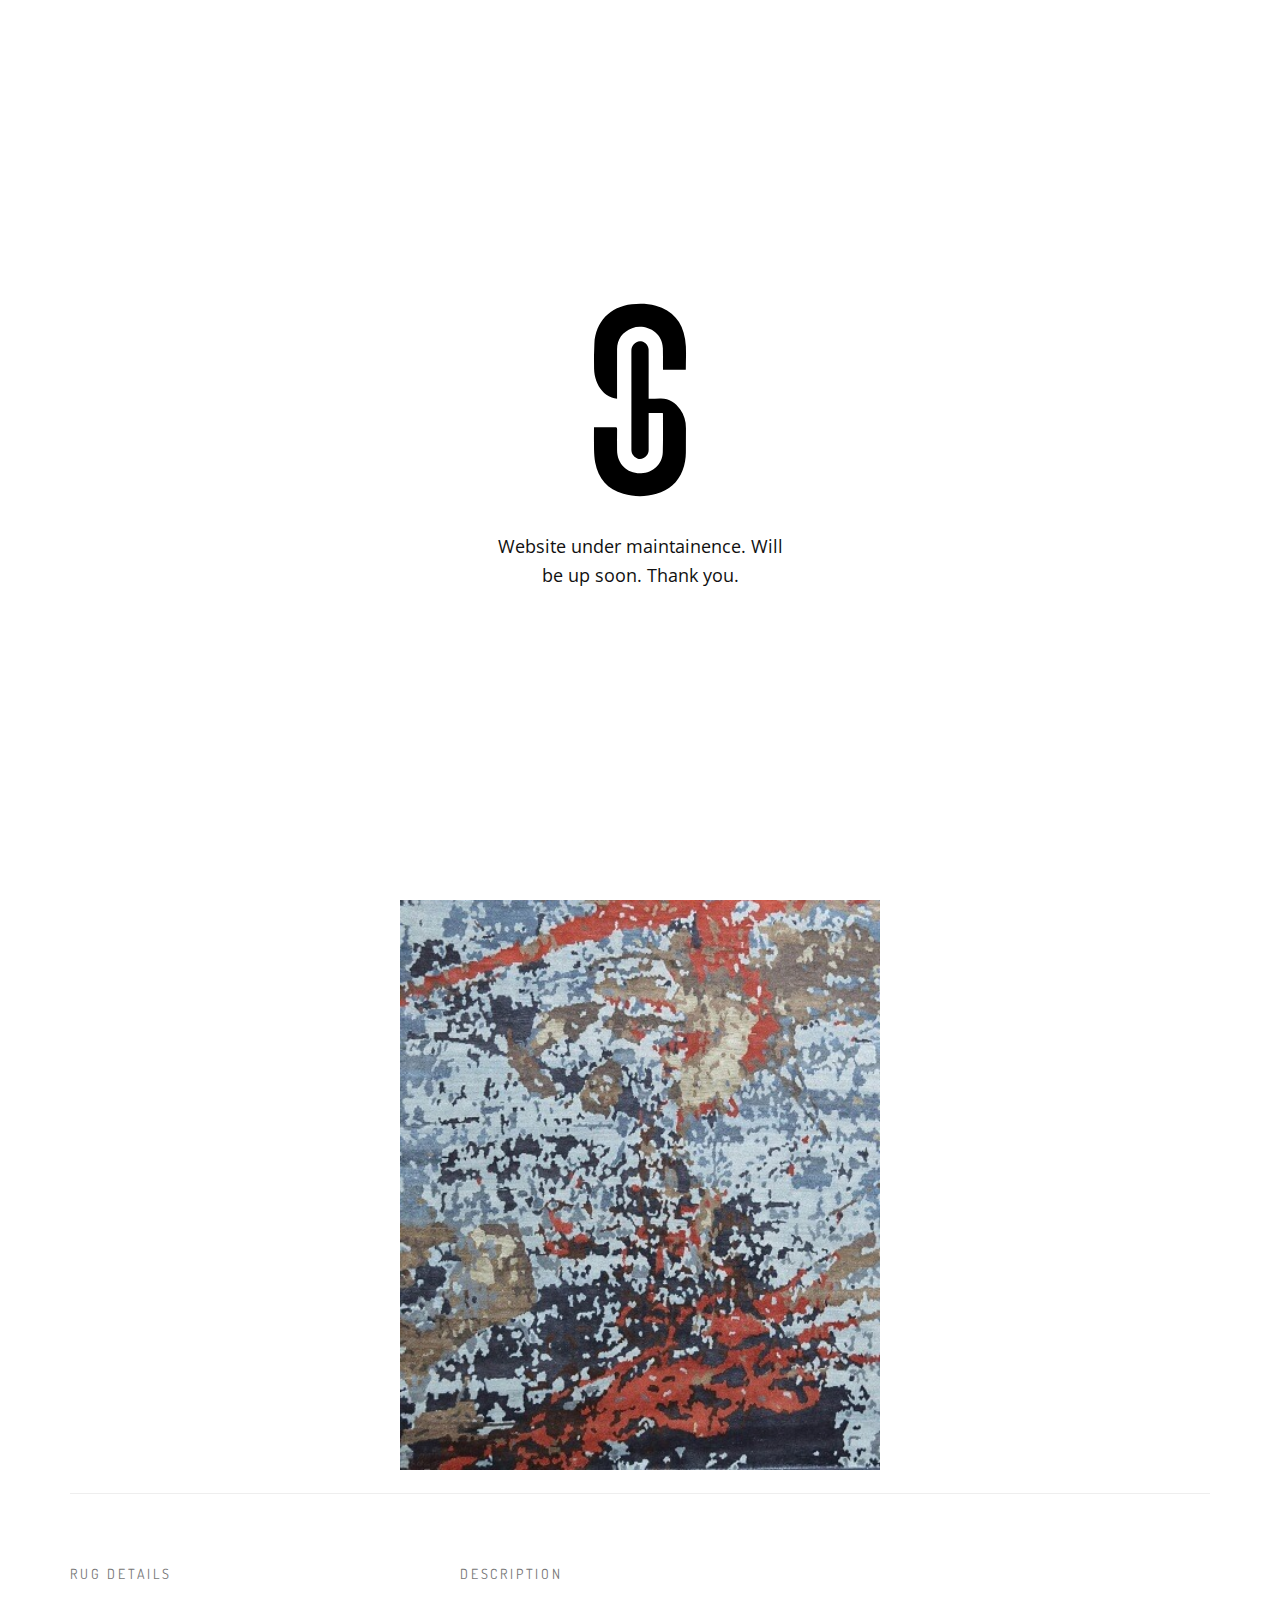
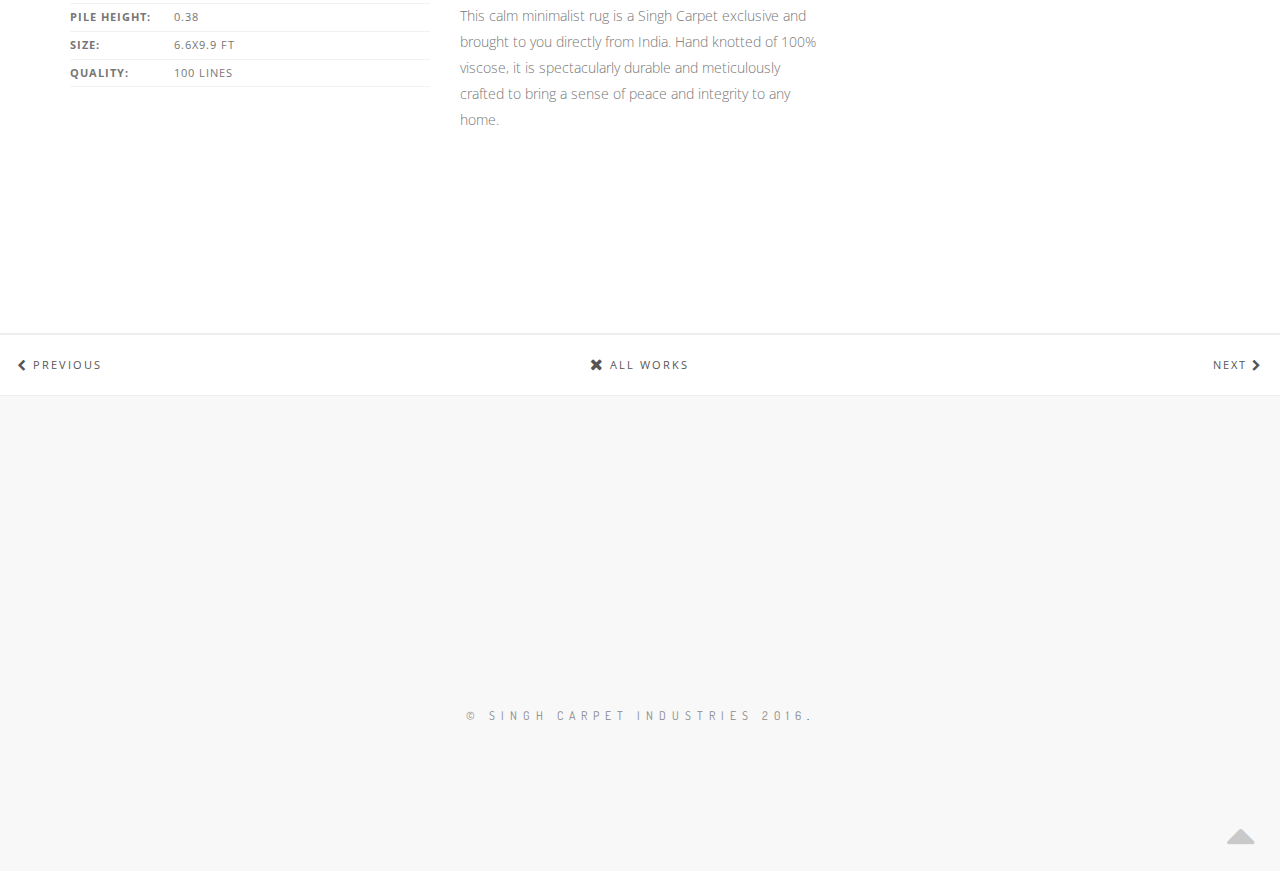
==== commit e19a55d5: "Added maintainence page" ====
--- a/deploy/rug-single.html
+++ b/deploy/rug-single.html
@@ -36,12 +36,18 @@
         <link rel="stylesheet" href="css/vertical-rhythm.min.css">
         <link rel="stylesheet" href="css/owl.carousel.css">
         <link rel="stylesheet" href="css/magnific-popup.css"> 
-        <link rel="stylesheet" href="css/style.css">
+        <link rel="stylesheet" href="css/style.css?v=1.1">
         <link rel="stylesheet" href="css/style-responsive.css">     
 
         
     </head>
     <body class="appear-animate">
+        <div class="maintainence">
+            <div class="big-logo-wrap">
+                <div class="big-logo"></div>
+                <div class="copy-1">Website under maintainence. Will be up soon. Thank you.</div>
+            </div>
+        </div>
         
         <!-- Page Loader -->        
         <div class="page-loader">
--- a/deploy/css/style.css
+++ b/deploy/css/style.css
@@ -1477,6 +1477,39 @@
  * Desktop nav
  */
 
+.maintainence{
+    position: fixed;
+    width: 100vw;
+    height: 100vh;
+    background-color: #fff;
+    top: 0;
+    left: 0;
+    z-index: 1000000;
+    display: block;
+}
+.maintainence .big-logo-wrap{
+  position: relative;
+    width: 300px;
+    height: 300px;
+    margin:0 auto;
+    margin-top: -150px;
+    top: 50%;
+}
+.maintainence .big-logo{
+  position: relative;
+    width: 100px;
+    height: 200px;
+    background-image: url(../images/sci-logo.svg);
+    background-size: cover;
+    margin:0 auto;
+    margin-bottom: 32px;
+}
+.maintainence .copy-1{
+  position: relative;
+    font-size: 18px;
+    text-align: center;
+}
+
 .main-nav{
 	width: 100%;
 	height: 75px !important;
